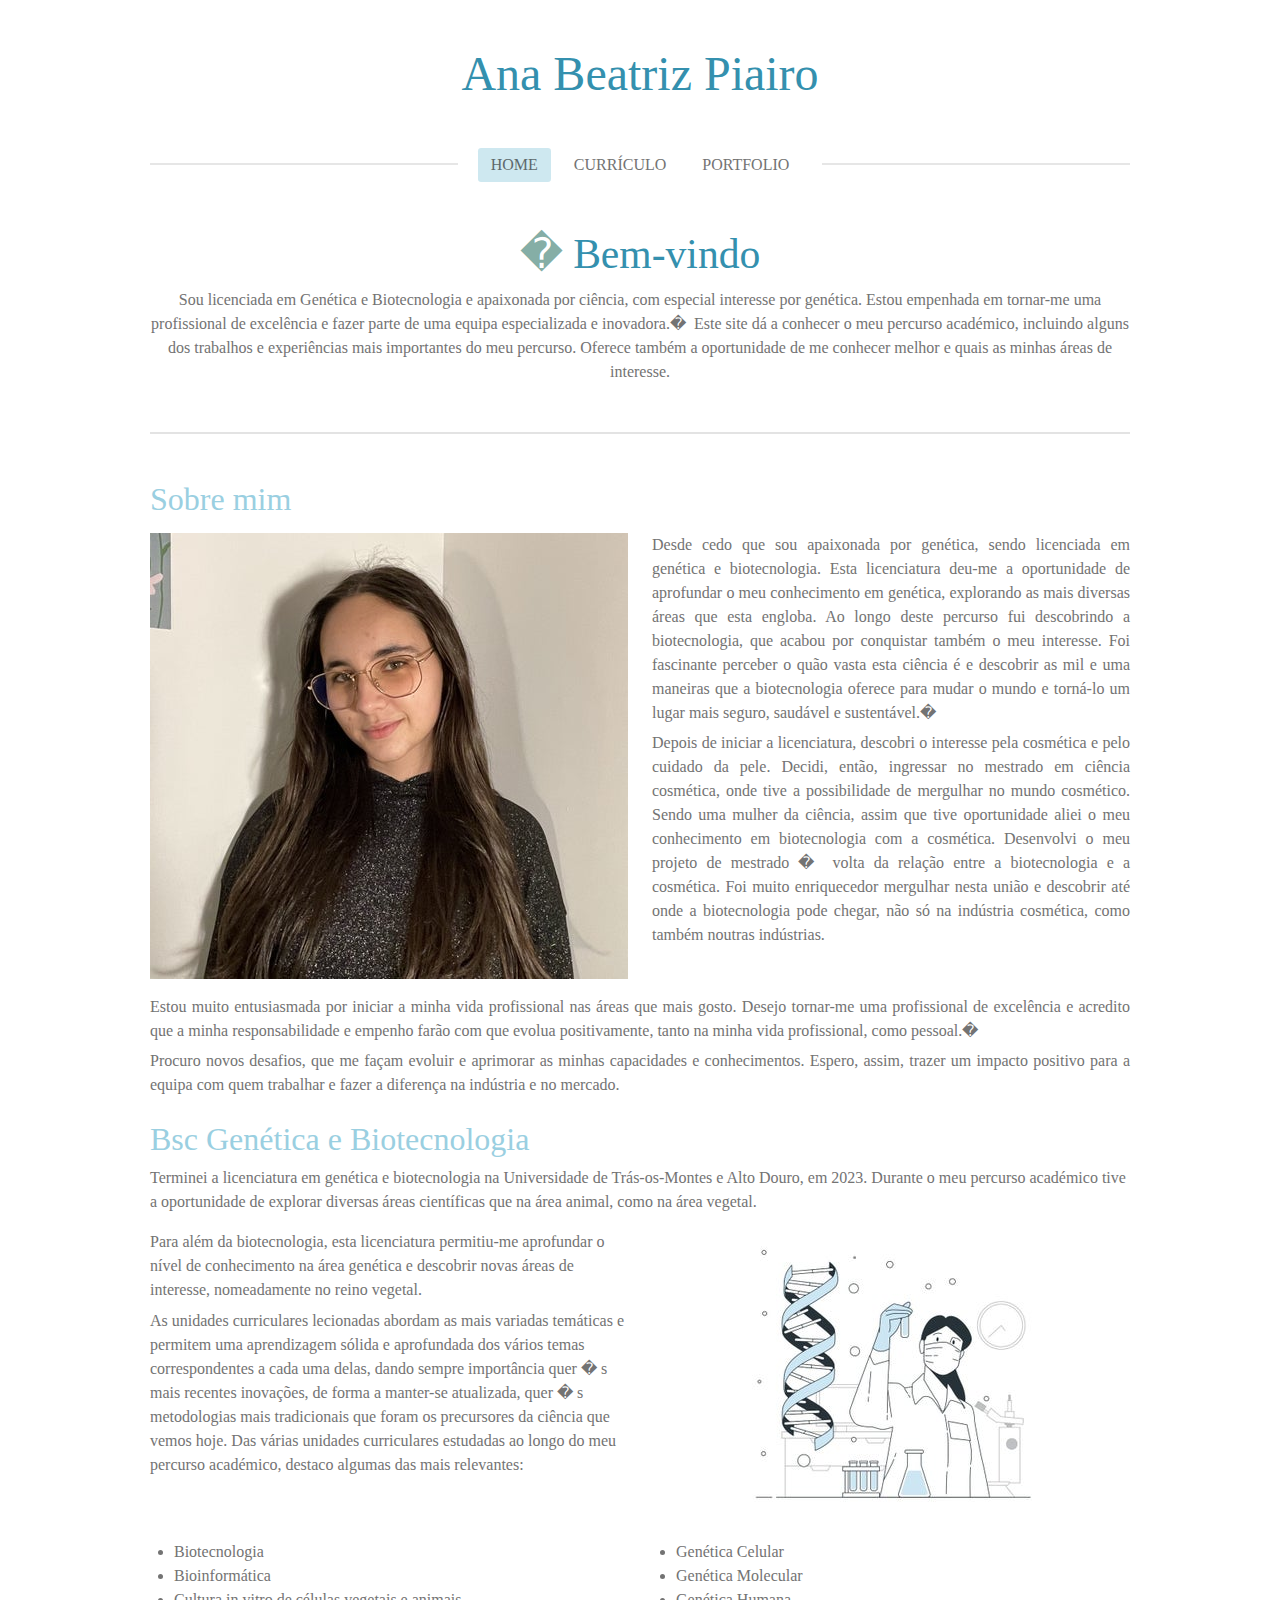
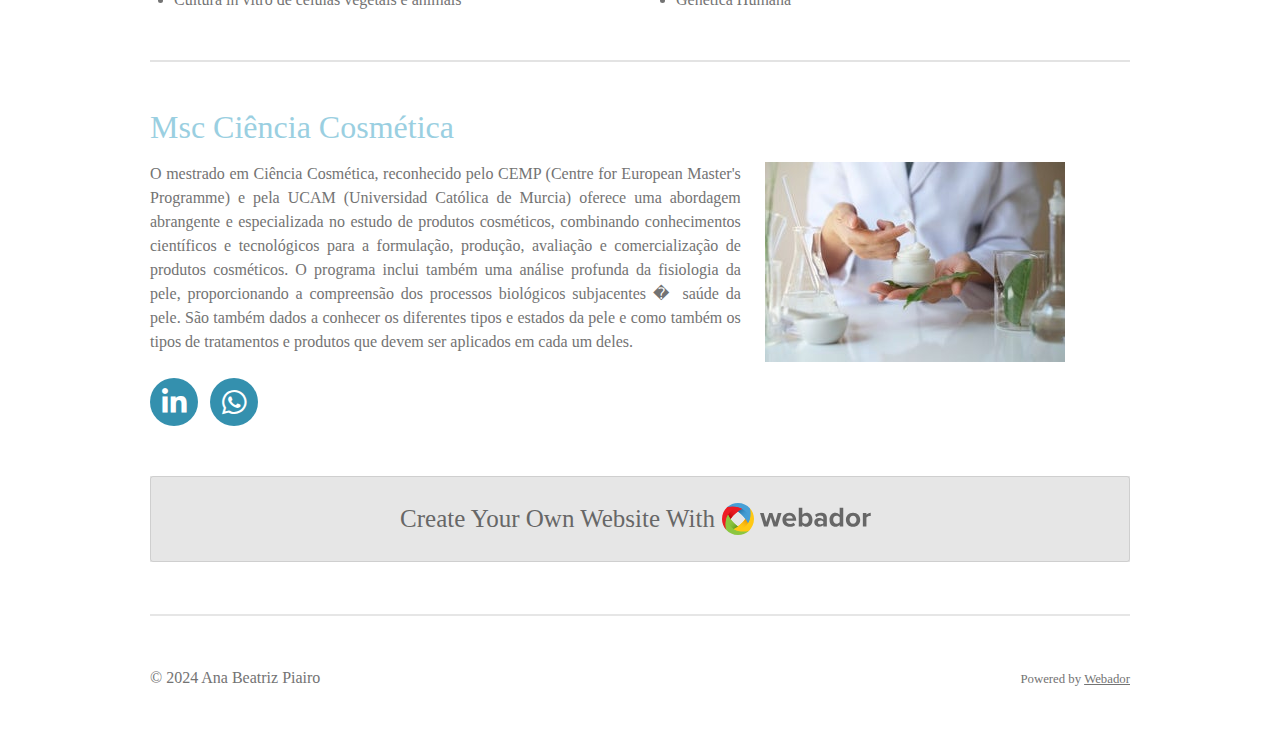
==== index.html @ 09581ddc "add files upload" ====
<!DOCTYPE html><html lang="en-GB"><head>
        
        <meta name="viewport" content="width=device-width, initial-scale=1.0, maximum-scale=5.0">
        <meta http-equiv="X-UA-Compatible" content="IE=edge">
        <link rel="canonical" href="https://free-4993596.webadorsite.com/">
        <meta property="og:title" content="Ana Beatriz Piairo">
        <meta property="og:url" content="https://free-4993596.webadorsite.com/">
        
        <meta name="description" property="og:description" content="">
                <script nonce="">
            window.JOUWWEB = window.JOUWWEB || {}; window.JOUWWEB.application = window.JOUWWEB.application || {}; window.JOUWWEB.application = {"editorLocale":"en-US","editorTimezone":"Europe\/Lisbon","analyticsUniversalTrackingId":"UA-8406245-3","analytics4TrackingId":"G-E6PZPGE4QM","backendDomain":"www.webador.com","backendShortDomain":"webador.com","backendKey":"webador-com","freeWebsiteDomain":"webadorsite.com","noSsl":false,"build":{"reference":"f5077be"},"assetsUrl":"https:\/\/assets.jwwb.nl","loginUrl":"https:\/\/www.webador.com\/login","developer":false,"pricing":{"plans":{"lite":{"amount":"600","currency":"EUR"},"pro":{"amount":"1050","currency":"EUR"},"business":{"amount":"2100","currency":"EUR"}},"yearlyDiscount":{"price":{"amount":"2100","currency":"EUR"},"ratio":0.22}}};window.JOUWWEB.brand = {"type":"webador","name":"Webador","domain":"Webador.com","supportEmail":"support@webador.com"};            window.JOUWWEB = window.JOUWWEB || {}; window.JOUWWEB.websiteRendering = {"locale":"en-GB","timezone":"Europe\/Lisbon","routes":{"api\/upload\/product-field":"\/_api\/upload\/product-field","checkout\/cart":"\/cart","payment":"\/complete-order\/:publicOrderId","payment\/forward":"\/complete-order\/:publicOrderId\/forward","public-order":"\/order\/:publicOrderId","checkout\/authorize":"\/cart\/authorize\/:gateway","wishlist":"\/wishlist"}};                                        window.JOUWWEB.website = {"id":4993596,"locale":"en-GB","enabled":true,"title":"Ana Beatriz Piairo","hasTitle":true,"roleOfLoggedInUser":null,"plan":null,"freeWebsiteDomain":"webadorsite.com","backendKey":"webador-com","migrated":false,"currency":"EUR","defaultLocale":"en-GB","url":"https:\/\/free-4993596.webadorsite.com\/","homepageSegmentId":20866319,"homepageSegmentType":"page","category":"blog","isOffline":false,"locales":[],"allowed":{"ads":true,"credits":false,"slideshow":true,"hostedAlbums":false,"moderators":false,"mailboxQuota":0,"statistics":false,"favicon":false,"password":false,"freeDomains":0,"freeMailAccounts":0,"canUseLanguages":false,"fileUpload":false,"legacyFontSize":false,"webshop":false,"products":-1,"imageText":false,"search":false,"audioUpload":false,"videoUpload":0,"allowDangerousForms":false,"statisticsMonths":0,"allowHtmlCode":false,"mobileBar":false,"sidebar":false,"poll":false,"allowCustomForms":false,"allowBusinessListing":false,"allowCustomAnalytics":false,"allowAccountingLink":false,"digitalProducts":false},"mobileBar":{"enabled":false,"theme":"accent","email":{"active":true},"location":{"active":true},"phone":{"active":true},"whatsapp":{"active":false},"social":{"active":false,"network":"facebook"}},"webshop":{"enabled":false,"currency":"EUR","taxEnabled":false,"taxInclusive":true,"vatDisclaimerVisible":false,"orderNotice":null,"orderConfirmation":null,"freeShipping":false,"freeShippingAmount":"0.00","shippingDisclaimerVisible":false,"pickupAllowed":false,"couponAllowed":false,"detailsPageAvailable":true,"socialMediaVisible":false,"termsPage":null,"termsPageUrl":null,"extraTerms":null,"pricingVisible":true,"orderButtonVisible":true,"shippingAdvanced":false,"shippingAdvancedBackEnd":false,"soldOutVisible":true,"backInStockNotificationEnabled":true,"canAddProducts":true,"nextOrderNumber":1,"allowedServicePoints":[],"sendcloudConfigured":false,"sendcloudFallbackPublicKey":"a3d50033a59b4a598f1d7ce7e72aafdf","taxExemptionAllowed":true,"invoiceComment":null,"emptyCartVisible":true,"minimumOrderPrice":null,"productNumbersEnabled":false,"wishlistEnabled":true,"hideTaxOnCart":false}};                            window.JOUWWEB.cart = {"products":[],"coupon":null,"shippingCountryCode":null,"shippingChoice":null,"breakdown":[]};                            window.JOUWWEB.scripts = [];                        window.parent.JOUWWEB.colorPalette = window.JOUWWEB.colorPalette;
            if (window.JOUWWEB.editor) {
                window.JOUWWEB.editor.elements = [];
            }
        </script>
                        <title>Ana Beatriz Piairo</title>
                <link href="https://assets.jwwb.nl/assets/website-rendering/fonts/icons-website-rendering/font/website-rendering.woff2?bust=75c266641ea17e898ac3" rel="preload" crossorigin="1" as="font">
<link href="https://assets.jwwb.nl" rel="preconnect">
<link href="https://assets.jwwb.nl/assets/website-rendering/styles.7752e531cde621ed0f5b.css?bust=7752e531cde621ed0f5b" rel="preload" as="style">
<link href="css/styles.7752e531cde621ed0f5b.css" media="screen" rel="stylesheet" type="text/css">
<link href="https://gfonts.jwwb.nl" rel="preconnect">
<link href="https://gfonts.jwwb.nl/css?display=fallback&amp;family=Open+Sans%3A400%2C700%2C400italic%2C700italic" media="screen" rel="stylesheet" type="text/css">        <link type="text/css" rel="stylesheet" href="css/style.css">
        <script defer="defer" data-domain="shard21.jouwweb.nl" src="js/script.manual.js" nonce=""></script>                                    <link href="images/favicon.png" rel="shortcut icon">                                                <link href="images/favicon.png" rel="icon">                                        <meta property="og:image" content="images/img_3409-high_2.jpg">
                    <meta property="og:image" content="images/dna-customizable-cartoon-illustrations-_-bro-style-high_1.jpg">
                    <meta property="og:image" content="images/os-melhores-princ-pios-ativos-de-produtos-para-a-pele-em-cada-fase-da-vida-high_1.jpg">
                                    <meta name="twitter:card" content="summary_large_image">
                        <meta property="twitter:image" content="https://primary.jwwb.nl/public/r/v/o/temp-nybbtphzuwnsgkntkjic/img_3409-high.jpg?enable-io=true&amp;enable=upscale&amp;fit=bounds&amp;width=1200">
                                        <link rel="alternate" hreflang="en-GB" href="https://free-4993596.webadorsite.com/">
                                        </head>
    <body id="top" class="jw-is-no-slideshow jw-header-is-text jw-is-segment-page jw-is-frontend jw-is-no-sidebar jw-is-strips jw-is-no-messagebar jw-is-no-touch-device jw-is-no-mobile" data-jouwweb-page="20866319" data-jouwweb-segment-id="20866319" data-jouwweb-segment-type="page" data-template-threshold="1020" data-template-name="clean" itemscope="" itemtype="https://schema.org/WebSite">
        <meta itemprop="url" content="https://free-4993596.webadorsite.com/">
        <div class="jw-background"></div>
        <div class="jw-body">
            <div class="jw-mobile-menu jw-mobile-is-text js-mobile-menu">
            <span class="jw-mobile-menu__button jw-mobile-menu__button--dummy"></span>        <div class="jw-mobile-header jw-mobile-header--text">
        <span class="jw-mobile-header-content">
                                        <div class="jw-mobile-text">
                    <span style="color: #3490ae;">Ana Beatriz Piairo</span>                </div>
                    </span>
    </div>

    
            <button type="button" class="jw-mobile-menu__button jw-mobile-toggle" aria-label="Toggle menu">
            <span class="jw-icon-burger"></span>
        </button>
    </div>
            <div class="topmenu">
    <header>
        <div class="topmenu-inner js-topbar-content-container">
            <div class="jw-header-logo">
        <div class="jw-header jw-header-title-container jw-header-text jw-header-text-toggle" data-stylable="true">
    <h1 id="jw-header-title" class="jw-header-title">
        <span style="color: #3490ae;">Ana Beatriz Piairo</span>    </h1>
</div>
</div>
            <nav class="menu jw-menu-copy">
                <ul id="jw-menu" class="jw-menu jw-menu-horizontal">
            <li class="jw-menu-item jw-menu-is-active">
        <a class="jw-menu-link js-active-menu-item" href="/" data-page-link-id="20866319">
                <span class="">
            Home        </span>
            </a>
                </li>
            <li class="jw-menu-item">
        <a class="jw-menu-link" href="/curriculo" data-page-link-id="20866409">
                <span class="">
            Currículo        </span>
            </a>
                </li>
            <li class="jw-menu-item">
        <a class="jw-menu-link" href="/portfolio" data-page-link-id="20866410">
                <span class="">
            Portfolio        </span>
            </a>
                </li>
    
    </ul>

    <script nonce="" id="jw-mobile-menu-template" type="text/template">
        <ul id="jw-menu" class="jw-menu jw-menu-horizontal">
                            <li
    class="jw-menu-item jw-menu-is-active"
>
        <a
        class="jw-menu-link js-active-menu-item"
        href="/"
                                            data-page-link-id="20866319"
                            >
                <span class="">
            Home        </span>
            </a>
                </li>
                            <li
    class="jw-menu-item"
>
        <a
        class="jw-menu-link"
        href="/curriculo"
                                            data-page-link-id="20866409"
                            >
                <span class="">
            Currículo        </span>
            </a>
                </li>
                            <li
    class="jw-menu-item"
>
        <a
        class="jw-menu-link"
        href="/portfolio"
                                            data-page-link-id="20866410"
                            >
                <span class="">
            Portfolio        </span>
            </a>
                </li>
            
                    </ul>
    </script>
            </nav>
        </div>
    </header>
</div>
<script nonce="">
    var backgroundElement = document.querySelector('.jw-background');

    JOUWWEB.templateConfig = {
        header: {
            selector: '.topmenu',
            mobileSelector: '.jw-mobile-menu',
            updatePusher: function (height, state) {

                if (state === 'desktop') {
                    // Expose the header height as a custom property so
                    // we can use this to set the background height in CSS.
                    if (backgroundElement && height) {
                        backgroundElement.setAttribute('style', '--header-height: ' + height + 'px;');
                    }
                } else if (state === 'mobile') {
                    $('.jw-menu-clone .jw-menu').css('margin-top', height);
                }
            },
        },
    };
</script>
<div class="main-content">
    
<main class="block-content">
    <div data-section-name="content" class="jw-section jw-section-content jw-responsive">
        <div class="jw-strip-root jw-node-is-first-child jw-node-is-last-child"><div class="jw-strip jw-strip--color-default jw-strip--default jw-strip--padding-both jw-strip--primary jw-node-is-first-child jw-node-is-last-child"><div id="jw-element-315415188" data-jw-element-id="315415188" class="jw-tree-node jw-element jw-simple-root jw-tree-container jw-strip__content jw-responsive jw-node-is-first-child jw-node-is-last-child">
    

                    

<div id="jw-element-315417456" data-jw-element-id="315417456" class="jw-tree-node jw-element jw-image-text jw-node-is-first-child">
    <div class="jw-element-imagetext-text">
            <h1 style="text-align: center;" class="jw-heading-130"><span style="color: #85aea6;">�&nbsp;<span style="color: #3490ae;">Bem-vindo</span></span></h1>
<p style="text-align: center;"><span>Sou licenciada em Genética e Biotecnologia e apaixonada por ciência, com especial interesse por genética. Estou empenhada em tornar-me uma profissional de excelência e fazer parte de uma equipa especializada e inovadora.�&nbsp; Este site dá a conhecer o meu percurso académico, incluindo alguns dos trabalhos e experiências mais importantes do meu percurso. Oferece também a oportunidade de me conhecer melhor e quais as minhas áreas de interesse.</span></p>    </div>
</div><div id="jw-element-317022113" data-jw-element-id="317022113" class="jw-tree-node jw-element jw-separator">
    <div class="jw-element-separator-padding">
    <hr class="jw-element-separator jw-element-separator--thin jw-element-separator--solid" style="--jw-element-separator__margin: 2em">
</div>
</div><div id="jw-element-317022017" data-jw-element-id="317022017" class="jw-tree-node jw-element jw-image-text">
    <div class="jw-element-imagetext-text">
            <h2 style="text-align: left;" class="jw-heading-100"><span style="color: #9acfe1;">Sobre mim</span></h2>    </div>
</div><div id="jw-element-317026605" data-jw-element-id="317026605" class="jw-tree-node jw-element jw-columns jw-tree-container jw-tree-horizontal">
    <div id="jw-element-317026607" data-jw-element-id="317026607" style="width: 50%" class="jw-tree-node jw-element jw-column jw-tree-container jw-node-is-first-child jw-responsive lt480 lt540 lt600 lt640 lt800">
    <div id="jw-element-317026608" data-jw-element-id="317026608" class="jw-tree-node jw-element jw-image jw-node-is-first-child jw-node-is-last-child">
    <div class="jw-intent jw-element-image jw-element-child jw-element-content jw-element-activeless jw-element-no-margin  jw-element-image-is-left" style="width: 100%;" data-high-res-path="https://primary.jwwb.nl/public/r/v/o/temp-nybbtphzuwnsgkntkjic/img_3409-high.jpg">
                        <picture class="jw-element-image__image-wrapper jw-image-is-square jw-intrinsic" style="padding-top: 93.305439330544%;">
                            <img class="jw-element-image__image jw-intrinsic__item" width="478" height="446" alt="" src="images/img_3409-high.jpg" srcset="images/img_3409-high.jpg 478w, images/img_3409-high_1.jpg 800w" sizes="(max-width: 640px) 100vw, (max-width: 980px) 49vw, 478px" loading="lazy">
                    </picture>
        </div>
</div></div><div id="jw-element-317026606" data-jw-element-id="317026606" style="width: 50%" class="jw-tree-node jw-element jw-column jw-tree-container jw-node-is-last-child jw-responsive lt480 lt540 lt600 lt640 lt800">
    <div id="jw-element-317022247" data-jw-element-id="317022247" class="jw-tree-node jw-element jw-image-text jw-node-is-first-child jw-node-is-last-child">
    <div class="jw-element-imagetext-text">
            <p style="text-align: justify;">Desde cedo que sou apaixonada por genética, sendo licenciada em genética e biotecnologia. Esta licenciatura deu-me a oportunidade de aprofundar o meu conhecimento em genética, explorando as mais diversas áreas que esta engloba. Ao longo deste percurso fui descobrindo a biotecnologia, que acabou por conquistar também o meu interesse. Foi fascinante perceber o quão vasta esta ciência é e descobrir as mil e uma maneiras que a biotecnologia oferece para mudar o mundo e torná-lo um lugar mais seguro, saudável e sustentável.�&nbsp;</p>
<p style="text-align: justify;">Depois de iniciar a licenciatura, descobri o interesse pela cosmética e pelo cuidado da pele. Decidi, então, ingressar no mestrado em ciência cosmética, onde tive a possibilidade de mergulhar no mundo cosmético. Sendo uma mulher da ciência, assim que tive oportunidade aliei o meu conhecimento em biotecnologia com a cosmética. Desenvolvi o meu projeto de mestrado �&nbsp; volta da relação entre a biotecnologia e a cosmética. Foi muito enriquecedor mergulhar nesta união e descobrir até onde a biotecnologia pode chegar, não só na indústria cosmética, como também noutras indústrias.</p>    </div>
</div></div></div><div id="jw-element-317028459" data-jw-element-id="317028459" class="jw-tree-node jw-element jw-image-text">
    <div class="jw-element-imagetext-text">
            <p style="text-align: justify;">Estou muito entusiasmada por iniciar a minha vida profissional nas áreas que mais gosto. Desejo tornar-me uma profissional de excelência e acredito que a minha responsabilidade e empenho farão com que evolua positivamente, tanto na minha vida profissional, como pessoal.�&nbsp;</p>
<p style="text-align: justify;">Procuro novos desafios, que me façam evoluir e aprimorar as minhas capacidades e conhecimentos. Espero, assim, trazer um impacto positivo para a equipa com quem trabalhar e fazer a diferença na indústria e no mercado.</p>    </div>
</div><div id="jw-element-315437437" data-jw-element-id="315437437" class="jw-tree-node jw-element jw-image-text">
    <div class="jw-element-imagetext-text">
            <h2 class="jw-heading-100" style="text-align: left;"><span style="color: #9acfe1;">Bsc Genética e Biotecnologia</span></h2>    </div>
</div><div id="jw-element-315437665" data-jw-element-id="315437665" class="jw-tree-node jw-element jw-image-text">
    <div class="jw-element-imagetext-text">
            <p>Terminei a licenciatura em genética e biotecnologia na Universidade de Trás-os-Montes e Alto Douro, em 2023. Durante o meu percurso académico tive a oportunidade de explorar diversas áreas científicas que na área animal, como na área vegetal.</p>    </div>
</div><div id="jw-element-316406424" data-jw-element-id="316406424" class="jw-tree-node jw-element jw-columns jw-tree-container jw-tree-horizontal">
    <div id="jw-element-316406425" data-jw-element-id="316406425" style="width: 50%" class="jw-tree-node jw-element jw-column jw-tree-container jw-node-is-first-child jw-responsive lt480 lt540 lt600 lt640 lt800">
    <div id="jw-element-315439179" data-jw-element-id="315439179" class="jw-tree-node jw-element jw-image-text jw-node-is-first-child jw-node-is-last-child">
    <div class="jw-element-imagetext-text">
            <p>Para além da biotecnologia, esta licenciatura permitiu-me aprofundar o nível de conhecimento na área genética e descobrir novas áreas de interesse, nomeadamente no reino vegetal.</p>
<p>As unidades curriculares lecionadas abordam as mais variadas temáticas e permitem uma aprendizagem sólida e aprofundada dos vários temas correspondentes a cada uma delas, dando sempre importância quer �&nbsp;s mais recentes inovações, de forma a manter-se atualizada, quer �&nbsp;s metodologias mais tradicionais que foram os precursores da ciência que vemos hoje. Das várias unidades curriculares estudadas ao longo do meu percurso académico, destaco algumas das mais relevantes:</p>    </div>
</div></div><div id="jw-element-316406427" data-jw-element-id="316406427" style="width: 50%" class="jw-tree-node jw-element jw-column jw-tree-container jw-node-is-last-child jw-responsive lt480 lt540 lt600 lt640 lt800">
    <div id="jw-element-316153714" data-jw-element-id="316153714" class="jw-tree-node jw-element jw-image jw-node-is-first-child jw-node-is-last-child">
    <div class="jw-intent jw-element-image jw-element-child jw-element-content jw-element-activeless jw-element-no-margin  jw-element-image-is-center jw-element-image--full-width-to-420" style="width: 294px;" data-high-res-path="https://primary.jwwb.nl/public/r/v/o/temp-nybbtphzuwnsgkntkjic/dna-customizable-cartoon-illustrations-_-bro-style-high.jpg">
                        <picture class="jw-element-image__image-wrapper jw-image-is-square jw-intrinsic" style="padding-top: 100%;">
                            <img class="jw-element-image__image jw-intrinsic__item" width="294" height="294" alt="" src="images/dna-customizable-cartoon-illustrations-_-bro-style-high.jpg" srcset="images/dna-customizable-cartoon-illustrations-_-bro-style-high.jpg 294w, images/dna-customizable-cartoon-illustrations-_-bro-style-standard.jpg 736w" sizes="(max-width: 420px) 100vw, (max-width: 640px) 294px, (max-width: 980px) 49vw, 294px" loading="lazy">
                    </picture>
        </div>
</div></div></div><div id="jw-element-315439332" data-jw-element-id="315439332" class="jw-tree-node jw-element jw-columns jw-tree-container jw-tree-horizontal">
    <div id="jw-element-315439335" data-jw-element-id="315439335" style="width: 50%" class="jw-tree-node jw-element jw-column jw-tree-container jw-node-is-first-child jw-responsive lt480 lt540 lt600 lt640 lt800">
    <div id="jw-element-315439402" data-jw-element-id="315439402" class="jw-tree-node jw-element jw-image-text jw-node-is-first-child jw-node-is-last-child">
    <div class="jw-element-imagetext-text">
            <ul>
<li>Biotecnologia</li>
<li>Bioinformática</li>
<li>Cultura in vitro de células vegetais e animais</li>
</ul>    </div>
</div></div><div id="jw-element-315439344" data-jw-element-id="315439344" style="width: 50%" class="jw-tree-node jw-element jw-column jw-tree-container jw-node-is-last-child jw-responsive lt480 lt540 lt600 lt640 lt800">
    <div id="jw-element-315439409" data-jw-element-id="315439409" class="jw-tree-node jw-element jw-image-text jw-node-is-first-child jw-node-is-last-child">
    <div class="jw-element-imagetext-text">
            <ul>
<li>Genética Celular</li>
<li>Genética Molecular</li>
<li>Genética Humana</li>
</ul>    </div>
</div></div></div><div id="jw-element-315417459" data-jw-element-id="315417459" class="jw-tree-node jw-element jw-separator">
    <div class="jw-element-separator-padding">
    <hr class="jw-element-separator jw-element-separator--thin jw-element-separator--solid" style="--jw-element-separator__margin: 2em">
</div>
</div><div id="jw-element-315439581" data-jw-element-id="315439581" class="jw-tree-node jw-element jw-image-text">
    <div class="jw-element-imagetext-text">
            <h2 class="jw-heading-100"><span style="color: #9acfe1;">Msc Ciência Cosmética</span></h2>    </div>
</div><div id="jw-element-316148419" data-jw-element-id="316148419" class="jw-tree-node jw-element jw-columns jw-tree-container jw-tree-horizontal">
    <div id="jw-element-316148420" data-jw-element-id="316148420" style="width: 61.23775244951%" class="jw-tree-node jw-element jw-column jw-tree-container jw-node-is-first-child jw-responsive lt600 lt640 lt800">
    <div id="jw-element-315440414" data-jw-element-id="315440414" class="jw-tree-node jw-element jw-image-text jw-node-is-first-child jw-node-is-last-child">
    <div class="jw-element-imagetext-text">
            <p style="text-align: justify;">O mestrado em Ciência Cosmética, reconhecido pelo CEMP (Centre for European Master's Programme) e pela UCAM (Universidad Católica de Murcia) oferece uma abordagem abrangente e especializada no estudo de produtos cosméticos, combinando conhecimentos científicos e tecnológicos para a formulação, produção, avaliação e comercialização de produtos cosméticos. O programa inclui também uma análise profunda da fisiologia da pele, proporcionando a compreensão dos processos biológicos subjacentes �&nbsp; saúde da pele. São também dados a conhecer os diferentes tipos e estados da pele e como também os tipos de tratamentos e produtos que devem ser aplicados em cada um deles.</p>    </div>
</div></div><div id="jw-element-316148422" data-jw-element-id="316148422" style="width: 38.76224755049%" class="jw-tree-node jw-element jw-column jw-tree-container jw-node-is-last-child jw-responsive lt400 lt480 lt540 lt600 lt640 lt800">
    <div id="jw-element-316146466" data-jw-element-id="316146466" class="jw-tree-node jw-element jw-image jw-node-is-first-child jw-node-is-last-child">
    <div class="jw-intent jw-element-image jw-element-child jw-element-content jw-element-activeless jw-element-no-margin  jw-element-image-is-left jw-element-image--full-width-to-420" style="width: 300px;" data-high-res-path="https://primary.jwwb.nl/public/r/v/o/temp-nybbtphzuwnsgkntkjic/os-melhores-princ-pios-ativos-de-produtos-para-a-pele-em-cada-fase-da-vida-high.jpg">
                        <picture class="jw-element-image__image-wrapper jw-image-is-square jw-intrinsic" style="padding-top: 66.666666666667%;">
                            <img class="jw-element-image__image jw-intrinsic__item" width="300" height="200" alt="" src="images/os-melhores-princ-pios-ativos-de-produtos-para-a-pele-em-cada-fase-da-vida-high.jpg" srcset="images/os-melhores-princ-pios-ativos-de-produtos-para-a-pele-em-cada-fase-da-vida-high.jpg 300w, images/os-melhores-princ-pios-ativos-de-produtos-para-a-pele-em-cada-fase-da-vida-standard.jpg 735w" sizes="(max-width: 420px) 100vw, (max-width: 640px) 300px, (max-width: 980px) 38vw, 300px" loading="lazy">
                    </picture>
        </div>
</div></div></div><div id="jw-element-315417468" data-jw-element-id="315417468" class="jw-tree-node jw-element jw-social-follow jw-node-is-last-child">
    <div class="jw-element-social-follow jw-element-social-follow--size-l jw-element-social-follow--style-solid jw-element-social-follow--roundness-round jw-element-social-follow--color-default" style="text-align: left">
    <span class="jw-element-content">
    <a href="https://linkedin.com/in/ana-beatriz-piairo" target="_blank" rel="noopener" style="" class="jw-element-social-follow-profile jw-element-social-follow-profile--medium-linkedin">
            <i class="website-rendering-icon-linkedin"></i>
        </a><a href="https://api.whatsapp.com/send?phone=351967940600" target="_blank" rel="noopener" style="" class="jw-element-social-follow-profile jw-element-social-follow-profile--medium-whatsapp">
            <i class="website-rendering-icon-whatsapp"></i>
        </a>    </span>
    </div>
</div></div></div></div>        <div class="jw-strip jw-strip--color-default jw-strip--default jw-strip--padding-end"><div class="jw-strip__content jw-responsive">    <div class="jw-element-ads js-ads jw-element-ads-WebsiteRenderingSignup jw-element-ads--tint jw-element-ads--logo">
        <div class="jw-comment">
            <h3>
                Create Your Own Website With <a href="https://www.webador.com/?utm_source=sites&amp;utm_medium=banner&amp;utm_content=logo%2Btint&amp;utm_campaign=house%20banner%20webador" rel="nofollow"><span class="sr-only">Webador</span><svg xmlns="http://www.w3.org/2000/svg" width="150" height="32" fill="none"><path fill="#FFC814" fill-rule="evenodd" d="M26.7031 27.8932C25.0458 28.3613 23.2972 28.6118 21.4901 28.6118C17.8893 28.6118 14.5207 27.6173 11.644 25.8879C19.9275 22.0923 26.0947 14.475 27.8892 5.2926C30.4445 8.12812 31.9999 11.8824 31.9999 16C31.9999 20.7211 29.9552 24.9646 26.7031 27.8932Z" clip-rule="evenodd"></path><path fill="#479FD6" fill-rule="evenodd" d="M27.8931 5.29691C28.3612 6.95416 28.6117 8.70271 28.6117 10.5098C28.6117 14.1107 27.6172 17.4793 25.8878 20.3559C22.0922 12.0725 14.4749 5.90522 5.29248 4.11071C8.12803 1.5554 11.8823 1.79984e-07 15.9999 0C20.721 -2.06369e-07 24.9645 2.04472 27.8931 5.29691Z" clip-rule="evenodd"></path><path fill="#ED1C24" fill-rule="evenodd" d="M5.29688 4.10677C6.95413 3.63866 8.70271 3.38818 10.5098 3.38818C14.1107 3.38818 17.4793 4.38269 20.3559 6.11204C12.0725 9.90768 5.90519 17.525 4.11071 26.7074C1.5554 23.8719 1.79987e-07 20.1175 0 15.9999C-2.06362e-07 11.2789 2.04472 7.0354 5.29688 4.10677Z" clip-rule="evenodd"></path><path fill="#8CC63F" fill-rule="evenodd" d="M4.10677 26.7032C3.63866 25.0459 3.38818 23.2973 3.38818 21.4903C3.38818 17.8894 4.38269 14.5208 6.11204 11.6442C9.90768 19.9276 17.525 26.0949 26.7074 27.8893C23.8719 30.4447 20.1175 32.0001 15.9999 32.0001C11.2789 32.0001 7.0354 29.9553 4.10677 26.7032Z" clip-rule="evenodd"></path><path fill="#FFC814" fill-rule="evenodd" d="M20.0628 20.0128C17.6466 22.4424 14.7988 24.4423 11.644 25.8878C14.5207 27.6172 17.8893 28.6117 21.4901 28.6117C23.2972 28.6117 25.0458 28.3612 26.7031 27.8931C27.2335 27.4154 27.7318 26.9028 28.1944 26.3588L20.0628 20.0128Z" clip-rule="evenodd"></path><path fill="url(#a)" fill-rule="evenodd" d="M14.9572 3.90759C16.8864 4.36673 18.7024 5.11798 20.3559 6.11198C15.5955 8.29329 11.534 11.7367 8.59972 16.0141C7.649 14.6395 6.81499 13.1781 6.11206 11.644C8.16762 8.22474 11.2614 5.50057 14.9572 3.90759Z" clip-rule="evenodd"></path><path fill="url(#b)" fill-rule="evenodd" d="M28.0923 14.9572C27.6332 16.8864 26.8819 18.7024 25.8879 20.3559C23.7066 15.5955 20.2632 11.534 15.9858 8.59972C17.3604 7.64897 18.8218 6.81499 20.3559 6.11206C23.7752 8.16762 26.4993 11.2614 28.0923 14.9572Z" clip-rule="evenodd"></path><path fill="url(#c)" fill-rule="evenodd" d="M17.0427 28.0922C15.1135 27.633 13.2975 26.8818 11.644 25.8878C16.4044 23.7065 20.4659 20.263 23.4002 15.9857C24.3509 17.3603 25.1849 18.8217 25.8878 20.3558C23.8323 23.775 20.7385 26.4992 17.0427 28.0922Z" clip-rule="evenodd"></path><path fill="url(#d)" fill-rule="evenodd" d="M3.90771 17.0428C4.36685 15.1136 5.1181 13.2976 6.11211 11.6442C8.29338 16.4045 11.7369 20.466 16.0142 23.4003C14.6396 24.351 13.1782 25.185 11.6441 25.888C8.22486 23.8324 5.50069 20.7386 3.90771 17.0428Z" clip-rule="evenodd"></path><path fill="currentColor" d="M55.416 23.5L59.532 9.976H55.836L53.316 19.076L50.348 9.976H47.184L44.216 19.076L41.696 9.976H38L42.116 23.5H45.924L48.78 14.288L51.636 23.5H55.416ZM67.6395 23.836C69.7395 23.836 71.8675 23.192 73.2115 21.96L71.6435 19.664C70.7755 20.504 69.1795 21.008 68.0315 21.008C65.7355 21.008 64.3635 19.58 64.1395 17.872H74.1915V17.088C74.1915 12.664 71.4475 9.64 67.4155 9.64C63.2995 9.64 60.4155 12.804 60.4155 16.724C60.4155 21.064 63.5235 23.836 67.6395 23.836ZM70.7475 15.464H64.0835C64.2515 14.12 65.2035 12.468 67.4155 12.468C69.7675 12.468 70.6635 14.176 70.7475 15.464ZM80.3161 19.16V14.372C80.9041 13.476 82.2201 12.804 83.3681 12.804C85.4401 12.804 86.8121 14.4 86.8121 16.752C86.8121 19.104 85.4401 20.672 83.3681 20.672C82.2201 20.672 80.9041 20.028 80.3161 19.16ZM80.3161 23.5V21.764C81.3801 23.108 82.8641 23.836 84.4881 23.836C87.9041 23.836 90.4801 21.26 90.4801 16.752C90.4801 12.328 87.9321 9.64 84.4881 9.64C82.8921 9.64 81.3801 10.34 80.3161 11.712V4.824H76.7601V23.5H80.3161ZM104.842 23.5V14.764C104.842 10.872 102.014 9.64 98.9343 9.64C96.8063 9.64 94.6783 10.312 93.0263 11.768L94.3703 14.148C95.5183 13.084 96.8623 12.552 98.3183 12.552C100.11 12.552 101.286 13.448 101.286 14.82V16.64C100.39 15.576 98.7943 14.988 97.0023 14.988C94.8463 14.988 92.2983 16.192 92.2983 19.356C92.2983 22.38 94.8463 23.836 97.0023 23.836C98.7663 23.836 100.362 23.192 101.286 22.1V23.5H104.842ZM98.4303 21.428C97.0303 21.428 95.8823 20.7 95.8823 19.44C95.8823 18.124 97.0303 17.396 98.4303 17.396C99.5783 17.396 100.698 17.788 101.286 18.572V20.252C100.698 21.036 99.5783 21.428 98.4303 21.428ZM121.249 23.5V4.824H117.665V11.712C116.601 10.34 115.089 9.64 113.493 9.64C110.049 9.64 107.501 12.328 107.501 16.752C107.501 21.26 110.077 23.836 113.493 23.836C115.117 23.836 116.601 23.108 117.665 21.764V23.5H121.249ZM114.585 20.672C112.569 20.672 111.169 19.076 111.169 16.752C111.169 14.4 112.569 12.804 114.585 12.804C115.789 12.804 117.077 13.448 117.665 14.344V19.132C117.077 20.028 115.789 20.672 114.585 20.672ZM131.048 23.836C135.528 23.836 138.216 20.588 138.216 16.724C138.216 12.888 135.528 9.64 131.048 9.64C126.596 9.64 123.908 12.888 123.908 16.724C123.908 20.588 126.596 23.836 131.048 23.836ZM131.048 20.672C128.836 20.672 127.604 18.852 127.604 16.724C127.604 14.624 128.836 12.804 131.048 12.804C133.26 12.804 134.52 14.624 134.52 16.724C134.52 18.852 133.26 20.672 131.048 20.672ZM144.41 23.5V14.568C144.998 13.7 146.566 13.028 147.742 13.028C148.134 13.028 148.47 13.056 148.722 13.112V9.64C147.042 9.64 145.362 10.62 144.41 11.824V9.976H140.854V23.5H144.41Z"></path><defs><linearGradient id="a" x1="16.456" x2="7.867" y1="5.979" y2="15.009" gradientUnits="userSpaceOnUse"><stop stop-color="#ED1C24"></stop><stop offset=".348" stop-color="#EA1B23"></stop><stop offset=".557" stop-color="#E2171E"></stop><stop offset=".73" stop-color="#D41116"></stop><stop offset=".882" stop-color="#C0090C"></stop><stop offset="1" stop-color="#A00"></stop></linearGradient><linearGradient id="b" x1="25.998" x2="17.408" y1="16.647" y2="7.837" gradientUnits="userSpaceOnUse"><stop stop-color="#479FD6"></stop><stop offset=".393" stop-color="#459DD3"></stop><stop offset=".629" stop-color="#3E95CB"></stop><stop offset=".823" stop-color="#3388BD"></stop><stop offset=".995" stop-color="#2476A9"></stop><stop offset="1" stop-color="#2375A8"></stop></linearGradient><linearGradient id="c" x1="16.372" x2="23.861" y1="25.853" y2="16.162" gradientUnits="userSpaceOnUse"><stop stop-color="#FFC814"></stop><stop offset=".348" stop-color="#FEC513"></stop><stop offset=".557" stop-color="#FABD11"></stop><stop offset=".73" stop-color="#F4AF0C"></stop><stop offset=".882" stop-color="#EC9B06"></stop><stop offset="1" stop-color="#E38500"></stop></linearGradient><linearGradient id="d" x1="6.094" x2="15.234" y1="15.915" y2="24.064" gradientUnits="userSpaceOnUse"><stop stop-color="#8CC63F"></stop><stop offset=".38" stop-color="#8AC33D"></stop><stop offset=".609" stop-color="#82BB37"></stop><stop offset=".797" stop-color="#75AD2C"></stop><stop offset=".963" stop-color="#63991D"></stop><stop offset="1" stop-color="#5E9319"></stop></linearGradient></defs></svg>
</a>            </h3>
        </div>
            </div>
</div></div>    </div>
</main>
    </div>
<footer class="block-footer">
    <div data-section-name="footer" class="jw-section jw-section-footer jw-responsive">
                <div class="jw-strip jw-strip--color-default jw-strip--default jw-strip--padding-both jw-strip--primary"><div class="jw-strip__content jw-responsive">            <div id="jw-element-315415187" data-jw-element-id="315415187" class="jw-tree-node jw-element jw-simple-root jw-tree-container jw-tree-container--empty">
    </div>                            <div class="jw-credits clear">
                    <div class="jw-credits-owner">
                        <div id="jw-footer-text">
                            <div class="jw-footer-text-content">
                                © 2024 Ana Beatriz Piairo                            </div>
                        </div>
                    </div>
                    <div class="jw-credits-right">
                                                <div id="jw-credits-tool">
    <small>
        Powered by <a href="https://www.webador.com" rel="">Webador</a>    </small>
</div>
                    </div>
                </div>
                    </div></div>    </div>
</footer>
            <div class="jw-bottom-bar__container"></div>
            <div class="jw-bottom-bar__spacer"></div>
            <div id="jw-variable-loaded" style="display: none;"></div>
            <div id="jw-variable-values" style="display: none;">
                                    <span data-jw-variable-key="background-color" class="jw-variable-value-background-color"></span>
                                    <span data-jw-variable-key="background" class="jw-variable-value-background"></span>
                                    <span data-jw-variable-key="font-family" class="jw-variable-value-font-family"></span>
                                    <span data-jw-variable-key="paragraph-color" class="jw-variable-value-paragraph-color"></span>
                                    <span data-jw-variable-key="paragraph-link-color" class="jw-variable-value-paragraph-link-color"></span>
                                    <span data-jw-variable-key="paragraph-font-size" class="jw-variable-value-paragraph-font-size"></span>
                                    <span data-jw-variable-key="heading-color" class="jw-variable-value-heading-color"></span>
                                    <span data-jw-variable-key="heading-link-color" class="jw-variable-value-heading-link-color"></span>
                                    <span data-jw-variable-key="heading-font-size" class="jw-variable-value-heading-font-size"></span>
                                    <span data-jw-variable-key="heading-font-family" class="jw-variable-value-heading-font-family"></span>
                                    <span data-jw-variable-key="menu-text-color" class="jw-variable-value-menu-text-color"></span>
                                    <span data-jw-variable-key="menu-text-link-color" class="jw-variable-value-menu-text-link-color"></span>
                                    <span data-jw-variable-key="menu-text-font-size" class="jw-variable-value-menu-text-font-size"></span>
                                    <span data-jw-variable-key="menu-font-family" class="jw-variable-value-menu-font-family"></span>
                                    <span data-jw-variable-key="menu-capitalize" class="jw-variable-value-menu-capitalize"></span>
                                    <span data-jw-variable-key="website-size" class="jw-variable-value-website-size"></span>
                                    <span data-jw-variable-key="content-color" class="jw-variable-value-content-color"></span>
                                    <span data-jw-variable-key="accent-color" class="jw-variable-value-accent-color"></span>
                                    <span data-jw-variable-key="footer-text-color" class="jw-variable-value-footer-text-color"></span>
                                    <span data-jw-variable-key="footer-text-link-color" class="jw-variable-value-footer-text-link-color"></span>
                                    <span data-jw-variable-key="footer-text-font-size" class="jw-variable-value-footer-text-font-size"></span>
                            </div>
        </div>
                            <script nonce="" type="application/ld+json">[{"@context":"https:\/\/schema.org","@type":"Organization","url":"https:\/\/free-4993596.webadorsite.com\/","name":"Ana Beatriz Piairo"}]</script>
                <script>
    //<!--
    window.plausible = window.plausible || function() { (window.plausible.q = window.plausible.q || []).push(arguments) };plausible('pageview', { props: {website: 4993596 }});
    //-->
</script>
<script src="js/en-GB.js"></script>
<script src="js/runtime.5a106924af34aae55515.js"></script>
<script src="js/866.344f0fcaf064f420603f.js"></script>
<script src="js/main.3bb418d7da31e7550d13.js"></script>
<script async="async" src="https://www.webador.com/v2/unsafe-token/4993596"></script>        <script nonce="">window.JOUWWEB = window.JOUWWEB || {}; window.JOUWWEB.experiment = {"enrollments":{},"defaults":{"constrained-subdomain":"on","suggest-dashless-domain":"on","ai-prefilled-pages":"on","hero-editor-screenshot":"on","page-suggestions-wizard":"on","webshop-cart-default":"on"}};</script>    

</body></html>
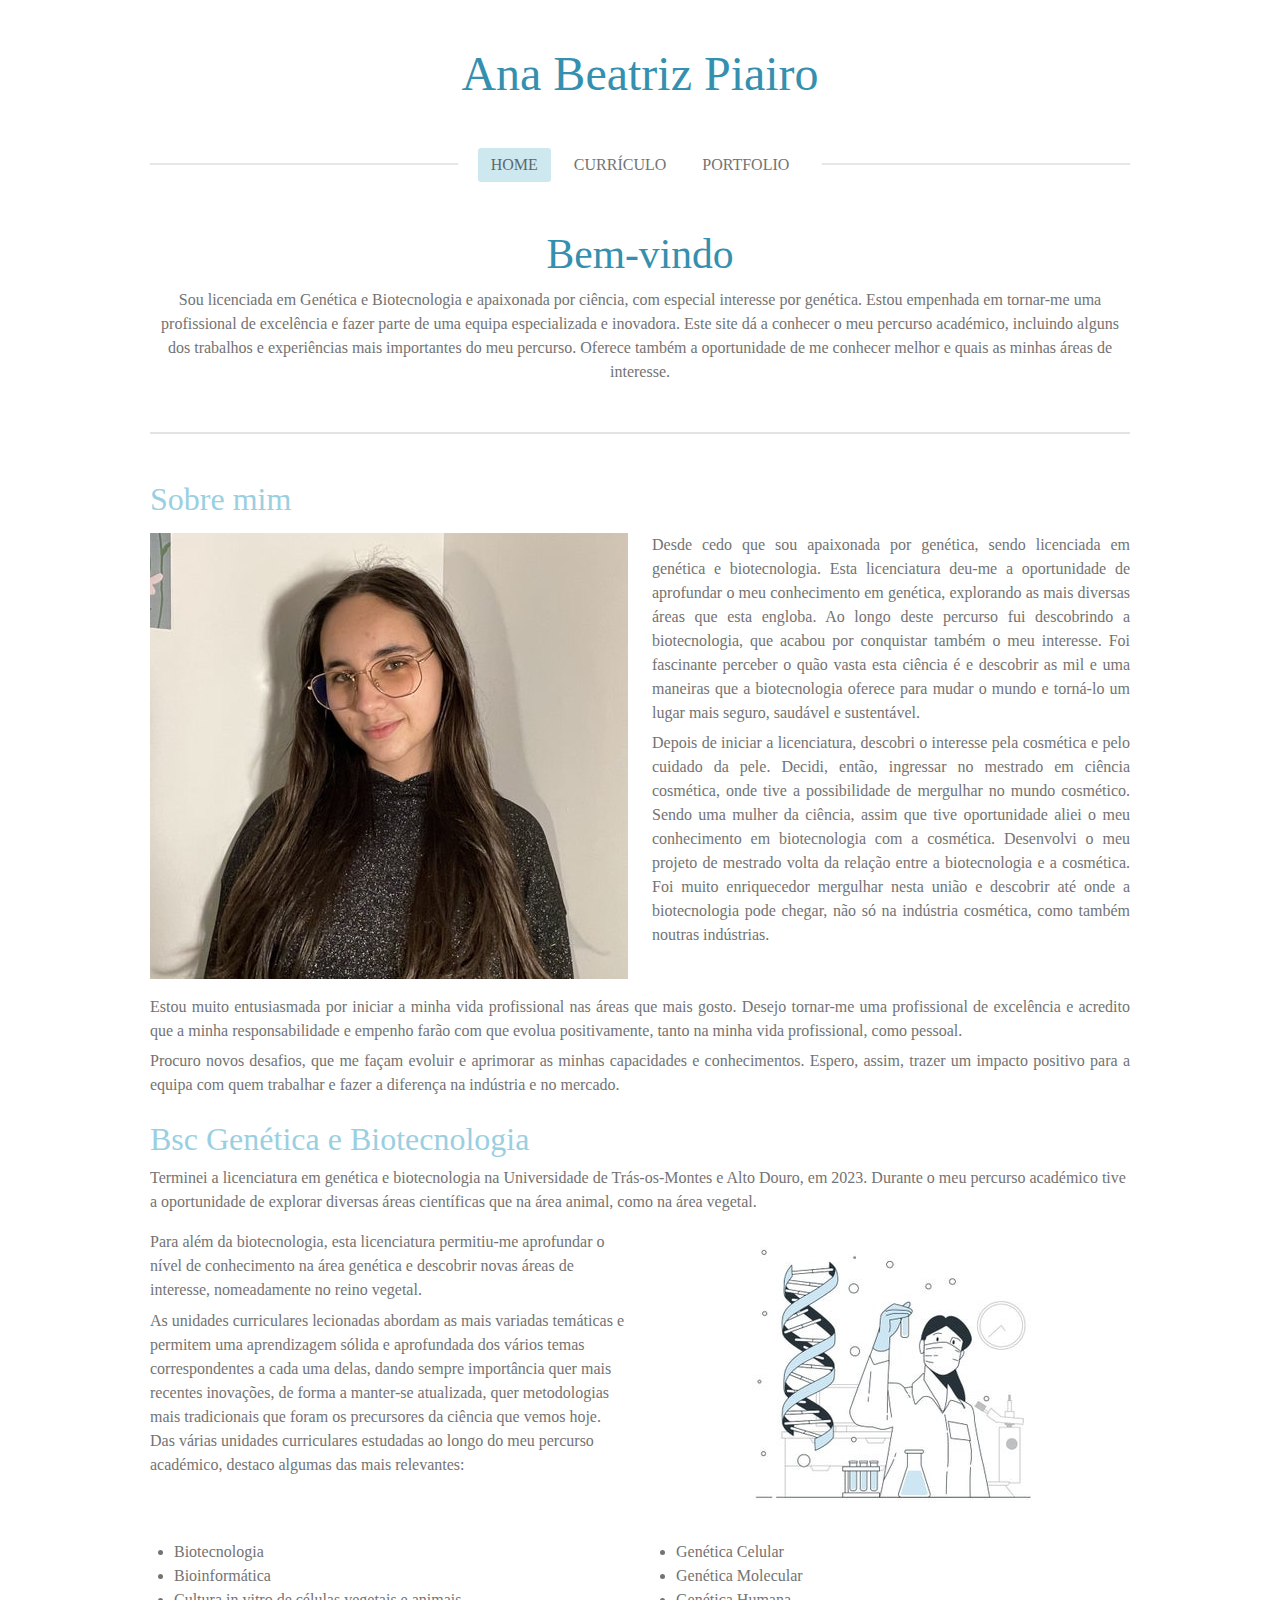
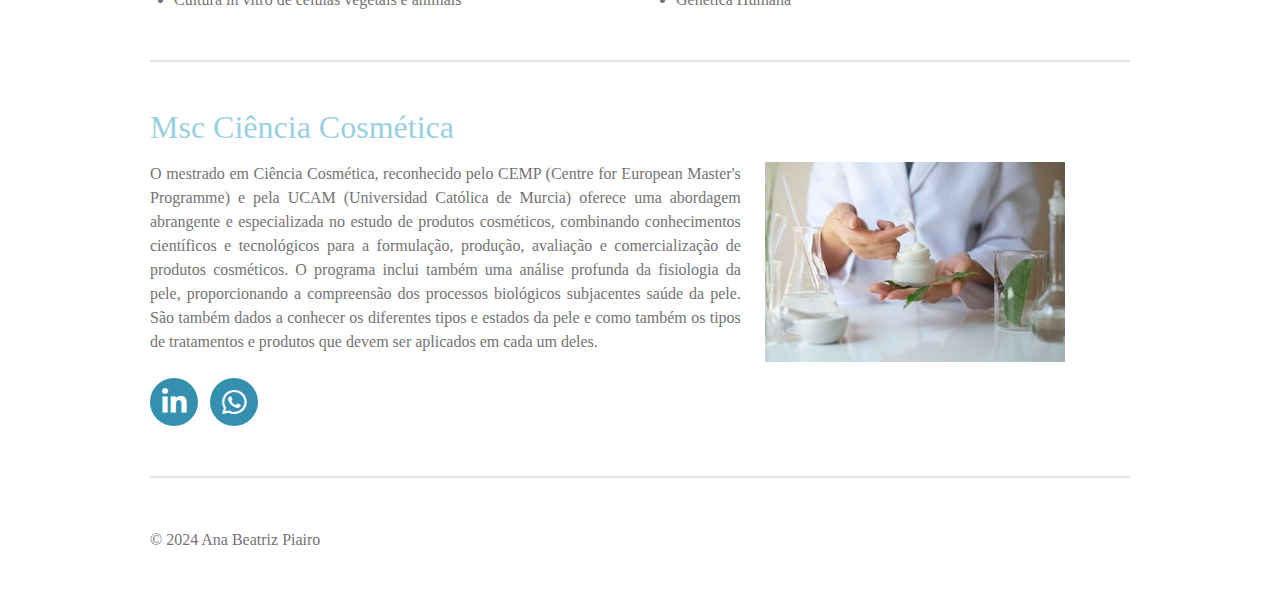
==== commit f2a2e87d: "update" ====
--- a/index.html
+++ b/index.html
@@ -1,5 +1,3 @@
-<!DOCTYPE html><html lang="en-GB"><head>
-        
         <meta name="viewport" content="width=device-width, initial-scale=1.0, maximum-scale=5.0">
         <meta http-equiv="X-UA-Compatible" content="IE=edge">
         <link rel="canonical" href="https://free-4993596.webadorsite.com/">
@@ -154,8 +152,8 @@
 
 <div id="jw-element-315417456" data-jw-element-id="315417456" class="jw-tree-node jw-element jw-image-text jw-node-is-first-child">
     <div class="jw-element-imagetext-text">
-            <h1 style="text-align: center;" class="jw-heading-130"><span style="color: #85aea6;">�&nbsp;<span style="color: #3490ae;">Bem-vindo</span></span></h1>
-<p style="text-align: center;"><span>Sou licenciada em Genética e Biotecnologia e apaixonada por ciência, com especial interesse por genética. Estou empenhada em tornar-me uma profissional de excelência e fazer parte de uma equipa especializada e inovadora.�&nbsp; Este site dá a conhecer o meu percurso académico, incluindo alguns dos trabalhos e experiências mais importantes do meu percurso. Oferece também a oportunidade de me conhecer melhor e quais as minhas áreas de interesse.</span></p>    </div>
+            <h1 style="text-align: center;" class="jw-heading-130"><span style="color: #85aea6;"><span style="color: #3490ae;">Bem-vindo</span></span></h1>
+<p style="text-align: center;"><span>Sou licenciada em Genética e Biotecnologia e apaixonada por ciência, com especial interesse por genética. Estou empenhada em tornar-me uma profissional de excelência e fazer parte de uma equipa especializada e inovadora. Este site dá a conhecer o meu percurso académico, incluindo alguns dos trabalhos e experiências mais importantes do meu percurso. Oferece também a oportunidade de me conhecer melhor e quais as minhas áreas de interesse.</span></p>    </div>
 </div><div id="jw-element-317022113" data-jw-element-id="317022113" class="jw-tree-node jw-element jw-separator">
     <div class="jw-element-separator-padding">
     <hr class="jw-element-separator jw-element-separator--thin jw-element-separator--solid" style="--jw-element-separator__margin: 2em">
@@ -174,11 +172,11 @@
 </div></div><div id="jw-element-317026606" data-jw-element-id="317026606" style="width: 50%" class="jw-tree-node jw-element jw-column jw-tree-container jw-node-is-last-child jw-responsive lt480 lt540 lt600 lt640 lt800">
     <div id="jw-element-317022247" data-jw-element-id="317022247" class="jw-tree-node jw-element jw-image-text jw-node-is-first-child jw-node-is-last-child">
     <div class="jw-element-imagetext-text">
-            <p style="text-align: justify;">Desde cedo que sou apaixonada por genética, sendo licenciada em genética e biotecnologia. Esta licenciatura deu-me a oportunidade de aprofundar o meu conhecimento em genética, explorando as mais diversas áreas que esta engloba. Ao longo deste percurso fui descobrindo a biotecnologia, que acabou por conquistar também o meu interesse. Foi fascinante perceber o quão vasta esta ciência é e descobrir as mil e uma maneiras que a biotecnologia oferece para mudar o mundo e torná-lo um lugar mais seguro, saudável e sustentável.�&nbsp;</p>
-<p style="text-align: justify;">Depois de iniciar a licenciatura, descobri o interesse pela cosmética e pelo cuidado da pele. Decidi, então, ingressar no mestrado em ciência cosmética, onde tive a possibilidade de mergulhar no mundo cosmético. Sendo uma mulher da ciência, assim que tive oportunidade aliei o meu conhecimento em biotecnologia com a cosmética. Desenvolvi o meu projeto de mestrado �&nbsp; volta da relação entre a biotecnologia e a cosmética. Foi muito enriquecedor mergulhar nesta união e descobrir até onde a biotecnologia pode chegar, não só na indústria cosmética, como também noutras indústrias.</p>    </div>
+            <p style="text-align: justify;">Desde cedo que sou apaixonada por genética, sendo licenciada em genética e biotecnologia. Esta licenciatura deu-me a oportunidade de aprofundar o meu conhecimento em genética, explorando as mais diversas áreas que esta engloba. Ao longo deste percurso fui descobrindo a biotecnologia, que acabou por conquistar também o meu interesse. Foi fascinante perceber o quão vasta esta ciência é e descobrir as mil e uma maneiras que a biotecnologia oferece para mudar o mundo e torná-lo um lugar mais seguro, saudável e sustentável.</p>
+<p style="text-align: justify;">Depois de iniciar a licenciatura, descobri o interesse pela cosmética e pelo cuidado da pele. Decidi, então, ingressar no mestrado em ciência cosmética, onde tive a possibilidade de mergulhar no mundo cosmético. Sendo uma mulher da ciência, assim que tive oportunidade aliei o meu conhecimento em biotecnologia com a cosmética. Desenvolvi o meu projeto de mestrado  volta da relação entre a biotecnologia e a cosmética. Foi muito enriquecedor mergulhar nesta união e descobrir até onde a biotecnologia pode chegar, não só na indústria cosmética, como também noutras indústrias.</p>    </div>
 </div></div></div><div id="jw-element-317028459" data-jw-element-id="317028459" class="jw-tree-node jw-element jw-image-text">
     <div class="jw-element-imagetext-text">
-            <p style="text-align: justify;">Estou muito entusiasmada por iniciar a minha vida profissional nas áreas que mais gosto. Desejo tornar-me uma profissional de excelência e acredito que a minha responsabilidade e empenho farão com que evolua positivamente, tanto na minha vida profissional, como pessoal.�&nbsp;</p>
+            <p style="text-align: justify;">Estou muito entusiasmada por iniciar a minha vida profissional nas áreas que mais gosto. Desejo tornar-me uma profissional de excelência e acredito que a minha responsabilidade e empenho farão com que evolua positivamente, tanto na minha vida profissional, como pessoal.</p>
 <p style="text-align: justify;">Procuro novos desafios, que me façam evoluir e aprimorar as minhas capacidades e conhecimentos. Espero, assim, trazer um impacto positivo para a equipa com quem trabalhar e fazer a diferença na indústria e no mercado.</p>    </div>
 </div><div id="jw-element-315437437" data-jw-element-id="315437437" class="jw-tree-node jw-element jw-image-text">
     <div class="jw-element-imagetext-text">
@@ -191,7 +189,7 @@
     <div id="jw-element-315439179" data-jw-element-id="315439179" class="jw-tree-node jw-element jw-image-text jw-node-is-first-child jw-node-is-last-child">
     <div class="jw-element-imagetext-text">
             <p>Para além da biotecnologia, esta licenciatura permitiu-me aprofundar o nível de conhecimento na área genética e descobrir novas áreas de interesse, nomeadamente no reino vegetal.</p>
-<p>As unidades curriculares lecionadas abordam as mais variadas temáticas e permitem uma aprendizagem sólida e aprofundada dos vários temas correspondentes a cada uma delas, dando sempre importância quer �&nbsp;s mais recentes inovações, de forma a manter-se atualizada, quer �&nbsp;s metodologias mais tradicionais que foram os precursores da ciência que vemos hoje. Das várias unidades curriculares estudadas ao longo do meu percurso académico, destaco algumas das mais relevantes:</p>    </div>
+<p>As unidades curriculares lecionadas abordam as mais variadas temáticas e permitem uma aprendizagem sólida e aprofundada dos vários temas correspondentes a cada uma delas, dando sempre importância quer mais recentes inovações, de forma a manter-se atualizada, quer metodologias mais tradicionais que foram os precursores da ciência que vemos hoje. Das várias unidades curriculares estudadas ao longo do meu percurso académico, destaco algumas das mais relevantes:</p>    </div>
 </div></div><div id="jw-element-316406427" data-jw-element-id="316406427" style="width: 50%" class="jw-tree-node jw-element jw-column jw-tree-container jw-node-is-last-child jw-responsive lt480 lt540 lt600 lt640 lt800">
     <div id="jw-element-316153714" data-jw-element-id="316153714" class="jw-tree-node jw-element jw-image jw-node-is-first-child jw-node-is-last-child">
     <div class="jw-intent jw-element-image jw-element-child jw-element-content jw-element-activeless jw-element-no-margin  jw-element-image-is-center jw-element-image--full-width-to-420" style="width: 294px;" data-high-res-path="https://primary.jwwb.nl/public/r/v/o/temp-nybbtphzuwnsgkntkjic/dna-customizable-cartoon-illustrations-_-bro-style-high.jpg">
@@ -227,7 +225,8 @@
     <div id="jw-element-316148420" data-jw-element-id="316148420" style="width: 61.23775244951%" class="jw-tree-node jw-element jw-column jw-tree-container jw-node-is-first-child jw-responsive lt600 lt640 lt800">
     <div id="jw-element-315440414" data-jw-element-id="315440414" class="jw-tree-node jw-element jw-image-text jw-node-is-first-child jw-node-is-last-child">
     <div class="jw-element-imagetext-text">
-            <p style="text-align: justify;">O mestrado em Ciência Cosmética, reconhecido pelo CEMP (Centre for European Master's Programme) e pela UCAM (Universidad Católica de Murcia) oferece uma abordagem abrangente e especializada no estudo de produtos cosméticos, combinando conhecimentos científicos e tecnológicos para a formulação, produção, avaliação e comercialização de produtos cosméticos. O programa inclui também uma análise profunda da fisiologia da pele, proporcionando a compreensão dos processos biológicos subjacentes �&nbsp; saúde da pele. São também dados a conhecer os diferentes tipos e estados da pele e como também os tipos de tratamentos e produtos que devem ser aplicados em cada um deles.</p>    </div>
+            <p style="text-align: justify;">O mestrado em Ciência Cosmética, reconhecido pelo CEMP (Centre for European Master's Programme) e pela UCAM (Universidad Católica de Murcia) oferece uma abordagem abrangente e especializada no estudo de produtos cosméticos, combinando conhecimentos científicos e tecnológicos para a formulação, produção, avaliação e comercialização de produtos cosméticos. O programa inclui também uma análise profunda da fisiologia da pele, proporcionando a compreensão dos processos biológicos subjacentes 
+			saúde da pele. São também dados a conhecer os diferentes tipos e estados da pele e como também os tipos de tratamentos e produtos que devem ser aplicados em cada um deles.</p>    </div>
 </div></div><div id="jw-element-316148422" data-jw-element-id="316148422" style="width: 38.76224755049%" class="jw-tree-node jw-element jw-column jw-tree-container jw-node-is-last-child jw-responsive lt400 lt480 lt540 lt600 lt640 lt800">
     <div id="jw-element-316146466" data-jw-element-id="316146466" class="jw-tree-node jw-element jw-image jw-node-is-first-child jw-node-is-last-child">
     <div class="jw-intent jw-element-image jw-element-child jw-element-content jw-element-activeless jw-element-no-margin  jw-element-image-is-left jw-element-image--full-width-to-420" style="width: 300px;" data-high-res-path="https://primary.jwwb.nl/public/r/v/o/temp-nybbtphzuwnsgkntkjic/os-melhores-princ-pios-ativos-de-produtos-para-a-pele-em-cada-fase-da-vida-high.jpg">
@@ -244,14 +243,8 @@
             <i class="website-rendering-icon-whatsapp"></i>
         </a>    </span>
     </div>
-</div></div></div></div>        <div class="jw-strip jw-strip--color-default jw-strip--default jw-strip--padding-end"><div class="jw-strip__content jw-responsive">    <div class="jw-element-ads js-ads jw-element-ads-WebsiteRenderingSignup jw-element-ads--tint jw-element-ads--logo">
-        <div class="jw-comment">
-            <h3>
-                Create Your Own Website With <a href="https://www.webador.com/?utm_source=sites&amp;utm_medium=banner&amp;utm_content=logo%2Btint&amp;utm_campaign=house%20banner%20webador" rel="nofollow"><span class="sr-only">Webador</span><svg xmlns="http://www.w3.org/2000/svg" width="150" height="32" fill="none"><path fill="#FFC814" fill-rule="evenodd" d="M26.7031 27.8932C25.0458 28.3613 23.2972 28.6118 21.4901 28.6118C17.8893 28.6118 14.5207 27.6173 11.644 25.8879C19.9275 22.0923 26.0947 14.475 27.8892 5.2926C30.4445 8.12812 31.9999 11.8824 31.9999 16C31.9999 20.7211 29.9552 24.9646 26.7031 27.8932Z" clip-rule="evenodd"></path><path fill="#479FD6" fill-rule="evenodd" d="M27.8931 5.29691C28.3612 6.95416 28.6117 8.70271 28.6117 10.5098C28.6117 14.1107 27.6172 17.4793 25.8878 20.3559C22.0922 12.0725 14.4749 5.90522 5.29248 4.11071C8.12803 1.5554 11.8823 1.79984e-07 15.9999 0C20.721 -2.06369e-07 24.9645 2.04472 27.8931 5.29691Z" clip-rule="evenodd"></path><path fill="#ED1C24" fill-rule="evenodd" d="M5.29688 4.10677C6.95413 3.63866 8.70271 3.38818 10.5098 3.38818C14.1107 3.38818 17.4793 4.38269 20.3559 6.11204C12.0725 9.90768 5.90519 17.525 4.11071 26.7074C1.5554 23.8719 1.79987e-07 20.1175 0 15.9999C-2.06362e-07 11.2789 2.04472 7.0354 5.29688 4.10677Z" clip-rule="evenodd"></path><path fill="#8CC63F" fill-rule="evenodd" d="M4.10677 26.7032C3.63866 25.0459 3.38818 23.2973 3.38818 21.4903C3.38818 17.8894 4.38269 14.5208 6.11204 11.6442C9.90768 19.9276 17.525 26.0949 26.7074 27.8893C23.8719 30.4447 20.1175 32.0001 15.9999 32.0001C11.2789 32.0001 7.0354 29.9553 4.10677 26.7032Z" clip-rule="evenodd"></path><path fill="#FFC814" fill-rule="evenodd" d="M20.0628 20.0128C17.6466 22.4424 14.7988 24.4423 11.644 25.8878C14.5207 27.6172 17.8893 28.6117 21.4901 28.6117C23.2972 28.6117 25.0458 28.3612 26.7031 27.8931C27.2335 27.4154 27.7318 26.9028 28.1944 26.3588L20.0628 20.0128Z" clip-rule="evenodd"></path><path fill="url(#a)" fill-rule="evenodd" d="M14.9572 3.90759C16.8864 4.36673 18.7024 5.11798 20.3559 6.11198C15.5955 8.29329 11.534 11.7367 8.59972 16.0141C7.649 14.6395 6.81499 13.1781 6.11206 11.644C8.16762 8.22474 11.2614 5.50057 14.9572 3.90759Z" clip-rule="evenodd"></path><path fill="url(#b)" fill-rule="evenodd" d="M28.0923 14.9572C27.6332 16.8864 26.8819 18.7024 25.8879 20.3559C23.7066 15.5955 20.2632 11.534 15.9858 8.59972C17.3604 7.64897 18.8218 6.81499 20.3559 6.11206C23.7752 8.16762 26.4993 11.2614 28.0923 14.9572Z" clip-rule="evenodd"></path><path fill="url(#c)" fill-rule="evenodd" d="M17.0427 28.0922C15.1135 27.633 13.2975 26.8818 11.644 25.8878C16.4044 23.7065 20.4659 20.263 23.4002 15.9857C24.3509 17.3603 25.1849 18.8217 25.8878 20.3558C23.8323 23.775 20.7385 26.4992 17.0427 28.0922Z" clip-rule="evenodd"></path><path fill="url(#d)" fill-rule="evenodd" d="M3.90771 17.0428C4.36685 15.1136 5.1181 13.2976 6.11211 11.6442C8.29338 16.4045 11.7369 20.466 16.0142 23.4003C14.6396 24.351 13.1782 25.185 11.6441 25.888C8.22486 23.8324 5.50069 20.7386 3.90771 17.0428Z" clip-rule="evenodd"></path><path fill="currentColor" d="M55.416 23.5L59.532 9.976H55.836L53.316 19.076L50.348 9.976H47.184L44.216 19.076L41.696 9.976H38L42.116 23.5H45.924L48.78 14.288L51.636 23.5H55.416ZM67.6395 23.836C69.7395 23.836 71.8675 23.192 73.2115 21.96L71.6435 19.664C70.7755 20.504 69.1795 21.008 68.0315 21.008C65.7355 21.008 64.3635 19.58 64.1395 17.872H74.1915V17.088C74.1915 12.664 71.4475 9.64 67.4155 9.64C63.2995 9.64 60.4155 12.804 60.4155 16.724C60.4155 21.064 63.5235 23.836 67.6395 23.836ZM70.7475 15.464H64.0835C64.2515 14.12 65.2035 12.468 67.4155 12.468C69.7675 12.468 70.6635 14.176 70.7475 15.464ZM80.3161 19.16V14.372C80.9041 13.476 82.2201 12.804 83.3681 12.804C85.4401 12.804 86.8121 14.4 86.8121 16.752C86.8121 19.104 85.4401 20.672 83.3681 20.672C82.2201 20.672 80.9041 20.028 80.3161 19.16ZM80.3161 23.5V21.764C81.3801 23.108 82.8641 23.836 84.4881 23.836C87.9041 23.836 90.4801 21.26 90.4801 16.752C90.4801 12.328 87.9321 9.64 84.4881 9.64C82.8921 9.64 81.3801 10.34 80.3161 11.712V4.824H76.7601V23.5H80.3161ZM104.842 23.5V14.764C104.842 10.872 102.014 9.64 98.9343 9.64C96.8063 9.64 94.6783 10.312 93.0263 11.768L94.3703 14.148C95.5183 13.084 96.8623 12.552 98.3183 12.552C100.11 12.552 101.286 13.448 101.286 14.82V16.64C100.39 15.576 98.7943 14.988 97.0023 14.988C94.8463 14.988 92.2983 16.192 92.2983 19.356C92.2983 22.38 94.8463 23.836 97.0023 23.836C98.7663 23.836 100.362 23.192 101.286 22.1V23.5H104.842ZM98.4303 21.428C97.0303 21.428 95.8823 20.7 95.8823 19.44C95.8823 18.124 97.0303 17.396 98.4303 17.396C99.5783 17.396 100.698 17.788 101.286 18.572V20.252C100.698 21.036 99.5783 21.428 98.4303 21.428ZM121.249 23.5V4.824H117.665V11.712C116.601 10.34 115.089 9.64 113.493 9.64C110.049 9.64 107.501 12.328 107.501 16.752C107.501 21.26 110.077 23.836 113.493 23.836C115.117 23.836 116.601 23.108 117.665 21.764V23.5H121.249ZM114.585 20.672C112.569 20.672 111.169 19.076 111.169 16.752C111.169 14.4 112.569 12.804 114.585 12.804C115.789 12.804 117.077 13.448 117.665 14.344V19.132C117.077 20.028 115.789 20.672 114.585 20.672ZM131.048 23.836C135.528 23.836 138.216 20.588 138.216 16.724C138.216 12.888 135.528 9.64 131.048 9.64C126.596 9.64 123.908 12.888 123.908 16.724C123.908 20.588 126.596 23.836 131.048 23.836ZM131.048 20.672C128.836 20.672 127.604 18.852 127.604 16.724C127.604 14.624 128.836 12.804 131.048 12.804C133.26 12.804 134.52 14.624 134.52 16.724C134.52 18.852 133.26 20.672 131.048 20.672ZM144.41 23.5V14.568C144.998 13.7 146.566 13.028 147.742 13.028C148.134 13.028 148.47 13.056 148.722 13.112V9.64C147.042 9.64 145.362 10.62 144.41 11.824V9.976H140.854V23.5H144.41Z"></path><defs><linearGradient id="a" x1="16.456" x2="7.867" y1="5.979" y2="15.009" gradientUnits="userSpaceOnUse"><stop stop-color="#ED1C24"></stop><stop offset=".348" stop-color="#EA1B23"></stop><stop offset=".557" stop-color="#E2171E"></stop><stop offset=".73" stop-color="#D41116"></stop><stop offset=".882" stop-color="#C0090C"></stop><stop offset="1" stop-color="#A00"></stop></linearGradient><linearGradient id="b" x1="25.998" x2="17.408" y1="16.647" y2="7.837" gradientUnits="userSpaceOnUse"><stop stop-color="#479FD6"></stop><stop offset=".393" stop-color="#459DD3"></stop><stop offset=".629" stop-color="#3E95CB"></stop><stop offset=".823" stop-color="#3388BD"></stop><stop offset=".995" stop-color="#2476A9"></stop><stop offset="1" stop-color="#2375A8"></stop></linearGradient><linearGradient id="c" x1="16.372" x2="23.861" y1="25.853" y2="16.162" gradientUnits="userSpaceOnUse"><stop stop-color="#FFC814"></stop><stop offset=".348" stop-color="#FEC513"></stop><stop offset=".557" stop-color="#FABD11"></stop><stop offset=".73" stop-color="#F4AF0C"></stop><stop offset=".882" stop-color="#EC9B06"></stop><stop offset="1" stop-color="#E38500"></stop></linearGradient><linearGradient id="d" x1="6.094" x2="15.234" y1="15.915" y2="24.064" gradientUnits="userSpaceOnUse"><stop stop-color="#8CC63F"></stop><stop offset=".38" stop-color="#8AC33D"></stop><stop offset=".609" stop-color="#82BB37"></stop><stop offset=".797" stop-color="#75AD2C"></stop><stop offset=".963" stop-color="#63991D"></stop><stop offset="1" stop-color="#5E9319"></stop></linearGradient></defs></svg>
-</a>            </h3>
-        </div>
-            </div>
-</div></div>    </div>
+</div>
+
 </main>
     </div>
 <footer class="block-footer">
@@ -267,7 +260,7 @@
                     <div class="jw-credits-right">
                                                 <div id="jw-credits-tool">
     <small>
-        Powered by <a href="https://www.webador.com" rel="">Webador</a>    </small>
+            </small>
 </div>
                     </div>
                 </div>
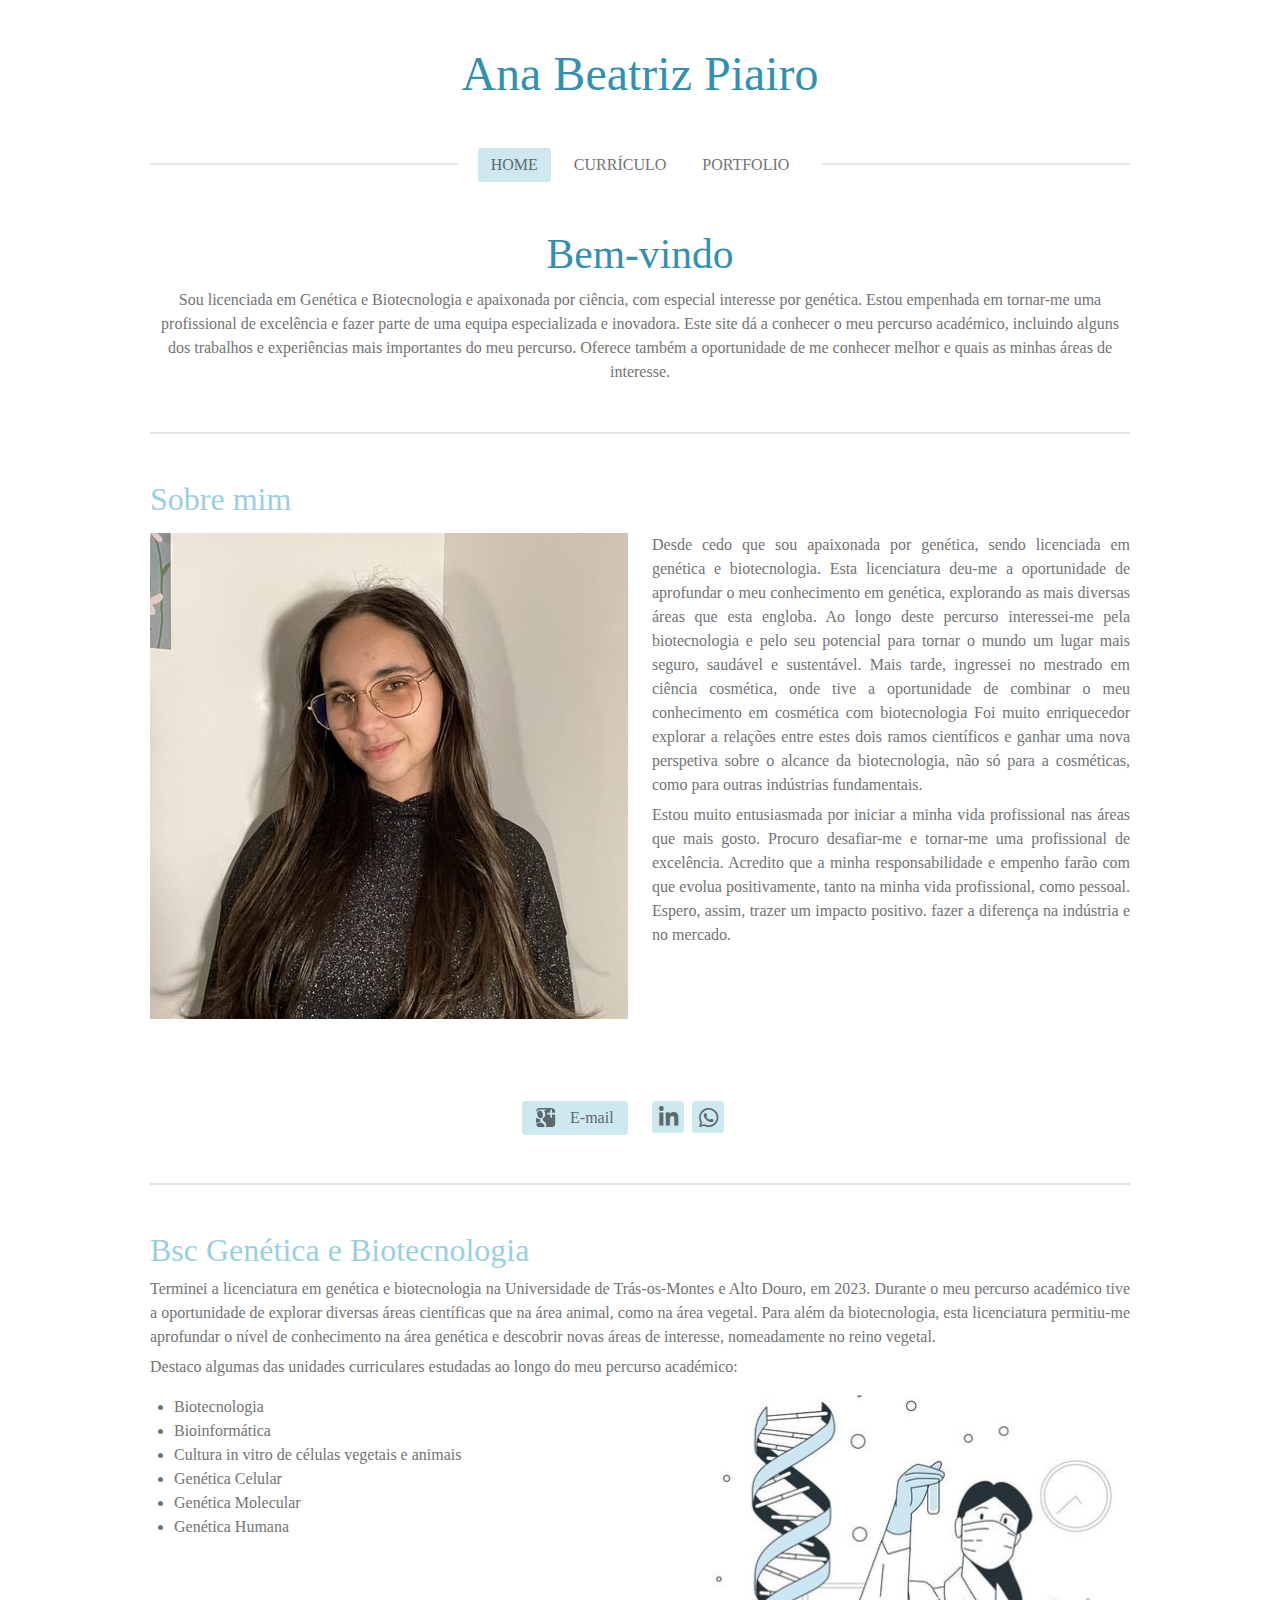
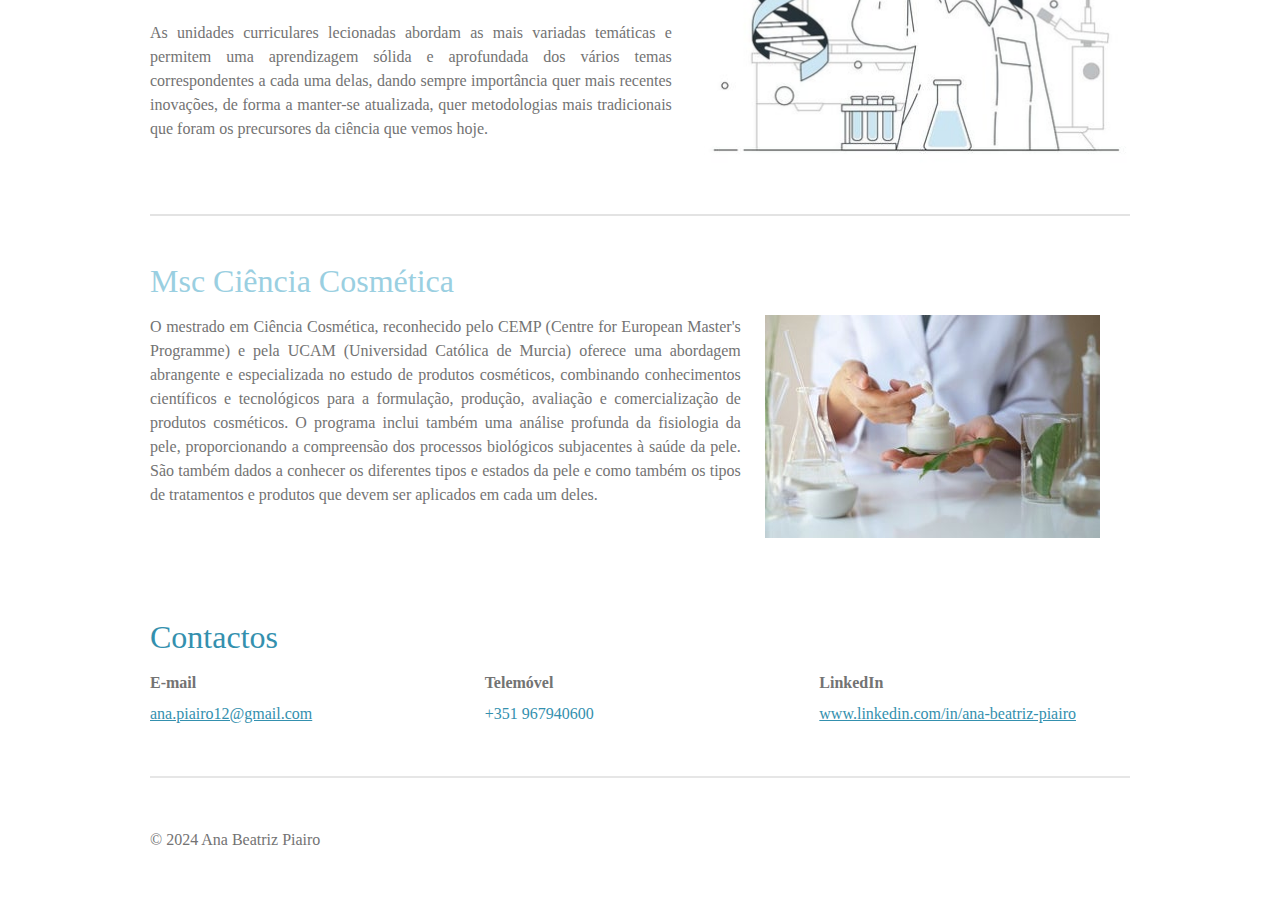
==== commit 419bcb2e: "update all" ====
--- a/index.html
+++ b/index.html
@@ -1,3 +1,5 @@
+<!DOCTYPE html><html lang="en-GB"><head>
+        
         <meta name="viewport" content="width=device-width, initial-scale=1.0, maximum-scale=5.0">
         <meta http-equiv="X-UA-Compatible" content="IE=edge">
         <link rel="canonical" href="https://free-4993596.webadorsite.com/">
@@ -6,7 +8,7 @@
         
         <meta name="description" property="og:description" content="">
                 <script nonce="">
-            window.JOUWWEB = window.JOUWWEB || {}; window.JOUWWEB.application = window.JOUWWEB.application || {}; window.JOUWWEB.application = {"editorLocale":"en-US","editorTimezone":"Europe\/Lisbon","analyticsUniversalTrackingId":"UA-8406245-3","analytics4TrackingId":"G-E6PZPGE4QM","backendDomain":"www.webador.com","backendShortDomain":"webador.com","backendKey":"webador-com","freeWebsiteDomain":"webadorsite.com","noSsl":false,"build":{"reference":"f5077be"},"assetsUrl":"https:\/\/assets.jwwb.nl","loginUrl":"https:\/\/www.webador.com\/login","developer":false,"pricing":{"plans":{"lite":{"amount":"600","currency":"EUR"},"pro":{"amount":"1050","currency":"EUR"},"business":{"amount":"2100","currency":"EUR"}},"yearlyDiscount":{"price":{"amount":"2100","currency":"EUR"},"ratio":0.22}}};window.JOUWWEB.brand = {"type":"webador","name":"Webador","domain":"Webador.com","supportEmail":"support@webador.com"};            window.JOUWWEB = window.JOUWWEB || {}; window.JOUWWEB.websiteRendering = {"locale":"en-GB","timezone":"Europe\/Lisbon","routes":{"api\/upload\/product-field":"\/_api\/upload\/product-field","checkout\/cart":"\/cart","payment":"\/complete-order\/:publicOrderId","payment\/forward":"\/complete-order\/:publicOrderId\/forward","public-order":"\/order\/:publicOrderId","checkout\/authorize":"\/cart\/authorize\/:gateway","wishlist":"\/wishlist"}};                                        window.JOUWWEB.website = {"id":4993596,"locale":"en-GB","enabled":true,"title":"Ana Beatriz Piairo","hasTitle":true,"roleOfLoggedInUser":null,"plan":null,"freeWebsiteDomain":"webadorsite.com","backendKey":"webador-com","migrated":false,"currency":"EUR","defaultLocale":"en-GB","url":"https:\/\/free-4993596.webadorsite.com\/","homepageSegmentId":20866319,"homepageSegmentType":"page","category":"blog","isOffline":false,"locales":[],"allowed":{"ads":true,"credits":false,"slideshow":true,"hostedAlbums":false,"moderators":false,"mailboxQuota":0,"statistics":false,"favicon":false,"password":false,"freeDomains":0,"freeMailAccounts":0,"canUseLanguages":false,"fileUpload":false,"legacyFontSize":false,"webshop":false,"products":-1,"imageText":false,"search":false,"audioUpload":false,"videoUpload":0,"allowDangerousForms":false,"statisticsMonths":0,"allowHtmlCode":false,"mobileBar":false,"sidebar":false,"poll":false,"allowCustomForms":false,"allowBusinessListing":false,"allowCustomAnalytics":false,"allowAccountingLink":false,"digitalProducts":false},"mobileBar":{"enabled":false,"theme":"accent","email":{"active":true},"location":{"active":true},"phone":{"active":true},"whatsapp":{"active":false},"social":{"active":false,"network":"facebook"}},"webshop":{"enabled":false,"currency":"EUR","taxEnabled":false,"taxInclusive":true,"vatDisclaimerVisible":false,"orderNotice":null,"orderConfirmation":null,"freeShipping":false,"freeShippingAmount":"0.00","shippingDisclaimerVisible":false,"pickupAllowed":false,"couponAllowed":false,"detailsPageAvailable":true,"socialMediaVisible":false,"termsPage":null,"termsPageUrl":null,"extraTerms":null,"pricingVisible":true,"orderButtonVisible":true,"shippingAdvanced":false,"shippingAdvancedBackEnd":false,"soldOutVisible":true,"backInStockNotificationEnabled":true,"canAddProducts":true,"nextOrderNumber":1,"allowedServicePoints":[],"sendcloudConfigured":false,"sendcloudFallbackPublicKey":"a3d50033a59b4a598f1d7ce7e72aafdf","taxExemptionAllowed":true,"invoiceComment":null,"emptyCartVisible":true,"minimumOrderPrice":null,"productNumbersEnabled":false,"wishlistEnabled":true,"hideTaxOnCart":false}};                            window.JOUWWEB.cart = {"products":[],"coupon":null,"shippingCountryCode":null,"shippingChoice":null,"breakdown":[]};                            window.JOUWWEB.scripts = [];                        window.parent.JOUWWEB.colorPalette = window.JOUWWEB.colorPalette;
+            window.JOUWWEB = window.JOUWWEB || {}; window.JOUWWEB.application = window.JOUWWEB.application || {}; window.JOUWWEB.application = {"editorLocale":"en-US","editorTimezone":"Europe\/Lisbon","analyticsUniversalTrackingId":"UA-8406245-3","analytics4TrackingId":"G-E6PZPGE4QM","backendDomain":"www.webador.com","backendShortDomain":"webador.com","backendKey":"webador-com","freeWebsiteDomain":"webadorsite.com","noSsl":false,"build":{"reference":"edde500"},"assetsUrl":"https:\/\/assets.jwwb.nl","loginUrl":"https:\/\/www.webador.com\/login","developer":false,"pricing":{"plans":{"lite":{"amount":"600","currency":"EUR"},"pro":{"amount":"1050","currency":"EUR"},"business":{"amount":"2100","currency":"EUR"}},"yearlyDiscount":{"price":{"amount":"2100","currency":"EUR"},"ratio":0.22}}};window.JOUWWEB.brand = {"type":"webador","name":"Webador","domain":"Webador.com","supportEmail":"support@webador.com"};            window.JOUWWEB = window.JOUWWEB || {}; window.JOUWWEB.websiteRendering = {"locale":"en-GB","timezone":"Europe\/Lisbon","routes":{"api\/upload\/product-field":"\/_api\/upload\/product-field","checkout\/cart":"\/cart","payment":"\/complete-order\/:publicOrderId","payment\/forward":"\/complete-order\/:publicOrderId\/forward","public-order":"\/order\/:publicOrderId","checkout\/authorize":"\/cart\/authorize\/:gateway","wishlist":"\/wishlist"}};                                        window.JOUWWEB.website = {"id":4993596,"locale":"en-GB","enabled":true,"title":"Ana Beatriz Piairo","hasTitle":true,"roleOfLoggedInUser":null,"plan":null,"freeWebsiteDomain":"webadorsite.com","backendKey":"webador-com","migrated":false,"currency":"EUR","defaultLocale":"en-GB","url":"https:\/\/free-4993596.webadorsite.com\/","homepageSegmentId":20866319,"homepageSegmentType":"page","category":"blog","isOffline":false,"locales":[],"allowed":{"ads":true,"credits":false,"slideshow":true,"hostedAlbums":false,"moderators":false,"mailboxQuota":0,"statistics":false,"favicon":false,"password":false,"freeDomains":0,"freeMailAccounts":0,"canUseLanguages":false,"fileUpload":false,"legacyFontSize":false,"webshop":false,"products":-1,"imageText":false,"search":false,"audioUpload":false,"videoUpload":0,"allowDangerousForms":false,"statisticsMonths":0,"allowHtmlCode":false,"mobileBar":false,"sidebar":false,"poll":false,"allowCustomForms":false,"allowBusinessListing":false,"allowCustomAnalytics":false,"allowAccountingLink":false,"digitalProducts":false},"mobileBar":{"enabled":false,"theme":"accent","email":{"active":true},"location":{"active":true},"phone":{"active":true},"whatsapp":{"active":false},"social":{"active":false,"network":"facebook"}},"webshop":{"enabled":false,"currency":"EUR","taxEnabled":false,"taxInclusive":true,"vatDisclaimerVisible":false,"orderNotice":null,"orderConfirmation":null,"freeShipping":false,"freeShippingAmount":"0.00","shippingDisclaimerVisible":false,"pickupAllowed":false,"couponAllowed":false,"detailsPageAvailable":true,"socialMediaVisible":false,"termsPage":null,"termsPageUrl":null,"extraTerms":null,"pricingVisible":true,"orderButtonVisible":true,"shippingAdvanced":false,"shippingAdvancedBackEnd":false,"soldOutVisible":true,"backInStockNotificationEnabled":true,"canAddProducts":true,"nextOrderNumber":1,"allowedServicePoints":[],"sendcloudConfigured":false,"sendcloudFallbackPublicKey":"a3d50033a59b4a598f1d7ce7e72aafdf","taxExemptionAllowed":true,"invoiceComment":null,"emptyCartVisible":true,"minimumOrderPrice":null,"productNumbersEnabled":false,"wishlistEnabled":true,"hideTaxOnCart":false}};                            window.JOUWWEB.cart = {"products":[],"coupon":null,"shippingCountryCode":null,"shippingChoice":null,"breakdown":[]};                            window.JOUWWEB.scripts = [];                        window.parent.JOUWWEB.colorPalette = window.JOUWWEB.colorPalette;
             if (window.JOUWWEB.editor) {
                 window.JOUWWEB.editor.elements = [];
             }
@@ -19,7 +21,7 @@
 <link href="https://gfonts.jwwb.nl" rel="preconnect">
 <link href="https://gfonts.jwwb.nl/css?display=fallback&amp;family=Open+Sans%3A400%2C700%2C400italic%2C700italic" media="screen" rel="stylesheet" type="text/css">        <link type="text/css" rel="stylesheet" href="css/style.css">
         <script defer="defer" data-domain="shard21.jouwweb.nl" src="js/script.manual.js" nonce=""></script>                                    <link href="images/favicon.png" rel="shortcut icon">                                                <link href="images/favicon.png" rel="icon">                                        <meta property="og:image" content="images/img_3409-high_2.jpg">
-                    <meta property="og:image" content="images/dna-customizable-cartoon-illustrations-_-bro-style-high_1.jpg">
+                    <meta property="og:image" content="images/dna-customizable-cartoon-illustrations-_-bro-style-high_2.jpg">
                     <meta property="og:image" content="images/os-melhores-princ-pios-ativos-de-produtos-para-a-pele-em-cada-fase-da-vida-high_1.jpg">
                                     <meta name="twitter:card" content="summary_large_image">
                         <meta property="twitter:image" content="https://primary.jwwb.nl/public/r/v/o/temp-nybbtphzuwnsgkntkjic/img_3409-high.jpg?enable-io=true&amp;enable=upscale&amp;fit=bounds&amp;width=1200">
@@ -154,7 +156,7 @@
     <div class="jw-element-imagetext-text">
             <h1 style="text-align: center;" class="jw-heading-130"><span style="color: #85aea6;"><span style="color: #3490ae;">Bem-vindo</span></span></h1>
 <p style="text-align: center;"><span>Sou licenciada em Genética e Biotecnologia e apaixonada por ciência, com especial interesse por genética. Estou empenhada em tornar-me uma profissional de excelência e fazer parte de uma equipa especializada e inovadora. Este site dá a conhecer o meu percurso académico, incluindo alguns dos trabalhos e experiências mais importantes do meu percurso. Oferece também a oportunidade de me conhecer melhor e quais as minhas áreas de interesse.</span></p>    </div>
-</div><div id="jw-element-317022113" data-jw-element-id="317022113" class="jw-tree-node jw-element jw-separator">
+</div><div id="jw-element-317637705" data-jw-element-id="317637705" class="jw-tree-node jw-element jw-separator">
     <div class="jw-element-separator-padding">
     <hr class="jw-element-separator jw-element-separator--thin jw-element-separator--solid" style="--jw-element-separator__margin: 2em">
 </div>
@@ -165,55 +167,163 @@
     <div id="jw-element-317026607" data-jw-element-id="317026607" style="width: 50%" class="jw-tree-node jw-element jw-column jw-tree-container jw-node-is-first-child jw-responsive lt480 lt540 lt600 lt640 lt800">
     <div id="jw-element-317026608" data-jw-element-id="317026608" class="jw-tree-node jw-element jw-image jw-node-is-first-child jw-node-is-last-child">
     <div class="jw-intent jw-element-image jw-element-child jw-element-content jw-element-activeless jw-element-no-margin  jw-element-image-is-left" style="width: 100%;" data-high-res-path="https://primary.jwwb.nl/public/r/v/o/temp-nybbtphzuwnsgkntkjic/img_3409-high.jpg">
-                        <picture class="jw-element-image__image-wrapper jw-image-is-square jw-intrinsic" style="padding-top: 93.305439330544%;">
-                            <img class="jw-element-image__image jw-intrinsic__item" width="478" height="446" alt="" src="images/img_3409-high.jpg" srcset="images/img_3409-high.jpg 478w, images/img_3409-high_1.jpg 800w" sizes="(max-width: 640px) 100vw, (max-width: 980px) 49vw, 478px" loading="lazy">
+                        <picture class="jw-element-image__image-wrapper jw-image-is-square jw-intrinsic" style="padding-top: 101.67364016736%;">
+                            <img class="jw-element-image__image jw-intrinsic__item" width="478" height="486" alt="" src="images/img_3409-high.jpg" srcset="images/img_3409-high.jpg 478w, images/img_3409-high_1.jpg 800w" sizes="(max-width: 640px) 100vw, (max-width: 980px) 49vw, 478px" loading="lazy">
                     </picture>
         </div>
 </div></div><div id="jw-element-317026606" data-jw-element-id="317026606" style="width: 50%" class="jw-tree-node jw-element jw-column jw-tree-container jw-node-is-last-child jw-responsive lt480 lt540 lt600 lt640 lt800">
     <div id="jw-element-317022247" data-jw-element-id="317022247" class="jw-tree-node jw-element jw-image-text jw-node-is-first-child jw-node-is-last-child">
     <div class="jw-element-imagetext-text">
-            <p style="text-align: justify;">Desde cedo que sou apaixonada por genética, sendo licenciada em genética e biotecnologia. Esta licenciatura deu-me a oportunidade de aprofundar o meu conhecimento em genética, explorando as mais diversas áreas que esta engloba. Ao longo deste percurso fui descobrindo a biotecnologia, que acabou por conquistar também o meu interesse. Foi fascinante perceber o quão vasta esta ciência é e descobrir as mil e uma maneiras que a biotecnologia oferece para mudar o mundo e torná-lo um lugar mais seguro, saudável e sustentável.</p>
-<p style="text-align: justify;">Depois de iniciar a licenciatura, descobri o interesse pela cosmética e pelo cuidado da pele. Decidi, então, ingressar no mestrado em ciência cosmética, onde tive a possibilidade de mergulhar no mundo cosmético. Sendo uma mulher da ciência, assim que tive oportunidade aliei o meu conhecimento em biotecnologia com a cosmética. Desenvolvi o meu projeto de mestrado  volta da relação entre a biotecnologia e a cosmética. Foi muito enriquecedor mergulhar nesta união e descobrir até onde a biotecnologia pode chegar, não só na indústria cosmética, como também noutras indústrias.</p>    </div>
-</div></div></div><div id="jw-element-317028459" data-jw-element-id="317028459" class="jw-tree-node jw-element jw-image-text">
-    <div class="jw-element-imagetext-text">
-            <p style="text-align: justify;">Estou muito entusiasmada por iniciar a minha vida profissional nas áreas que mais gosto. Desejo tornar-me uma profissional de excelência e acredito que a minha responsabilidade e empenho farão com que evolua positivamente, tanto na minha vida profissional, como pessoal.</p>
-<p style="text-align: justify;">Procuro novos desafios, que me façam evoluir e aprimorar as minhas capacidades e conhecimentos. Espero, assim, trazer um impacto positivo para a equipa com quem trabalhar e fazer a diferença na indústria e no mercado.</p>    </div>
+            <p style="text-align: justify;">Desde cedo que sou apaixonada por genética, sendo licenciada em genética e biotecnologia. Esta licenciatura deu-me a oportunidade de aprofundar o meu conhecimento em genética, explorando as mais diversas áreas que esta engloba. Ao longo deste percurso interessei-me pela biotecnologia e pelo seu potencial para tornar o mundo um lugar mais seguro, saudável e sustentável. Mais tarde, ingressei no mestrado em ciência cosmética, onde tive a oportunidade de combinar o meu conhecimento em cosmética com biotecnologia Foi muito enriquecedor explorar a relações entre estes dois ramos científicos e ganhar uma nova perspetiva sobre o alcance da biotecnologia, não só para a cosméticas, como para outras indústrias fundamentais.</p>
+<p style="text-align: justify;">Estou muito entusiasmada por iniciar a minha vida profissional nas áreas que mais gosto. Procuro desafiar-me e tornar-me uma profissional de excelência. Acredito que a minha responsabilidade e empenho farão com que evolua positivamente, tanto na minha vida profissional, como pessoal. Espero, assim, trazer um impacto positivo. fazer a diferença na indústria e no mercado.</p>    </div>
+</div></div></div><div id="jw-element-317728071" data-jw-element-id="317728071" class="jw-tree-node jw-element jw-spacer">
+    <div class="jw-element-spacer-container " style="height: 50px">
+    </div>
+</div><div id="jw-element-317727731" data-jw-element-id="317727731" class="jw-tree-node jw-element jw-columns jw-tree-container jw-tree-horizontal">
+    <div id="jw-element-317727732" data-jw-element-id="317727732" style="width: 50%" class="jw-tree-node jw-element jw-column jw-tree-container jw-node-is-first-child jw-responsive lt480 lt540 lt600 lt640 lt800">
+    <div id="jw-element-317672842" data-jw-element-id="317672842" class="jw-tree-node jw-element jw-button jw-node-is-first-child jw-node-is-last-child">
+        <style type="text/css">
+        /**
+ * This file must be located under assets/ such that we can import it from the
+ * button plugin JS to dynamically change the button color in the Editor.
+ */
+#jw-element-317672842 .jw-btn {
+  outline-color: #cee8f0;
+}
+#jw-element-317672842 .jw-btn.jw-btn-style-flat {
+  background: #cee8f0;
+  color: #5d686c;
+}
+#jw-element-317672842 .jw-btn.jw-btn-style-flat:hover:not(:disabled),
+#jw-element-317672842 .jw-btn.jw-btn-style-flat.jw-btn__active {
+  background: #a7d6e4;
+  color: #5d686c;
+}
+#jw-element-317672842 .jw-btn.jw-btn-style-border {
+  background: transparent;
+  border: 2px solid #cee8f0;
+  color: #cee8f0;
+}
+#jw-element-317672842 .jw-btn.jw-btn-style-border:hover:not(:disabled),
+#jw-element-317672842 .jw-btn.jw-btn-style-border.jw-btn__active {
+  color: #5d686c;
+  background: #cee8f0;
+}
+    </style>
+<div class="jw-btn-container jw-btn-is-right">
+            <a href="mailto:ana.piairo12@gmail.com" title="ana.piairo12@gmail.com" class="jw-element-content jw-btn jw-btn-sm jw-btn-style-flat jw-btn-rounded">
+                            <span class="jw-btn-icon">
+                    <!--?xml version="1.0" encoding="iso-8859-1"?-->
+<!-- Generator: Adobe Illustrator 16.0.0, SVG Export Plug-In . SVG Version: 6.00 Build 0)  -->
+
+<svg version="1.1" id="Capa_1" xmlns="http://www.w3.org/2000/svg" xmlns:xlink="http://www.w3.org/1999/xlink" x="0px" y="0px" width="438.536px" height="438.536px" viewBox="0 0 438.536 438.536" style="enable-background:new 0 0 438.536 438.536;" xml:space="preserve">
+<g>
+	<path d="M365.449,109.631V36.545h-36.542v73.085H255.82v36.547h73.087v73.089h36.542v-73.089h73.083v210.131
+		c0,22.647-8.042,42.018-24.126,58.102c-16.077,16.084-35.446,24.126-58.095,24.126H222.697
+		c7.419-13.894,11.129-28.835,11.129-44.823c0-12.566-2.095-24.223-6.276-34.975c-4.188-10.749-9.471-19.602-15.847-26.549
+		c-6.377-6.94-13.228-13.706-20.555-20.27c-7.329-6.563-14.178-12.228-20.557-16.991c-6.374-4.753-11.658-9.944-15.843-15.554
+		c-4.187-5.623-6.279-11.283-6.279-16.991c0-6.854,2.19-13.325,6.567-19.417c4.38-6.088,9.71-11.94,15.987-17.556
+		c6.279-5.619,12.515-11.755,18.702-18.42c6.186-6.658,11.466-15.511,15.843-26.549c4.38-11.038,6.567-23.507,6.567-37.404
+		c0-13.894-2.522-27.74-7.564-41.54s-12.231-25.078-21.556-33.835c-1.142-1.138-2.474-2.185-3.997-3.14
+		c-1.521-0.95-2.714-1.667-3.568-2.141c-0.859-0.478-1.809-1.381-2.855-2.712c-1.049-1.331-2.046-2.95-2.996-4.853h38.543
+		l38.546-18.272H121.913c-26.267,0-49.536,3.662-69.805,10.994C31.84,54.866,14.469,67.572,0.003,85.651
+		c0-23.984,7.708-44.252,23.124-60.813C38.547,8.276,58.243,0,82.228,0h274.084c22.648,0,42.018,8.042,58.095,24.123
+		c16.084,16.084,24.126,35.453,24.126,58.102v27.406H365.449z M56.821,208.56c6.086,7.904,13.513,14.326,22.267,19.274
+		s17.983,7.419,27.694,7.419c18.464,0,31.833-5.763,40.114-17.276c8.28-11.511,12.419-26.787,12.419-45.821
+		c0-11.613-1.524-23.791-4.563-36.54c-3.047-12.751-7.52-25.122-13.421-37.113c-5.9-11.991-13.894-21.892-23.982-29.696
+		c-10.085-7.804-21.411-11.708-33.974-11.708c-17.701,0-31.455,6.567-41.258,19.7c-9.801,13.134-14.703,28.835-14.703,47.11
+		c0,8.942,1.093,18.361,3.284,28.262c2.19,9.898,5.568,19.799,10.138,29.696C45.4,191.764,50.73,200.662,56.821,208.56z
+		 M91.935,275.512c0-4.757,1.997-12.946,5.996-24.558c-7.233,0.951-13.894,1.431-19.985,1.431c-32.355,0-58.336-11.232-77.941-33.69
+		v123.624c28.737-14.852,65.378-22.935,109.918-24.27C97.93,302.437,91.935,288.263,91.935,275.512z M189.567,396.416
+		c-0.953-3.135-2.618-6.416-4.996-9.849c-2.38-3.422-4.377-6.324-5.996-8.706c-1.617-2.375-4.139-5.182-7.566-8.418
+		c-3.424-3.234-6.042-5.661-7.851-7.279c-1.807-1.619-4.853-4.042-9.135-7.279c-4.278-3.237-7.233-5.428-8.848-6.563
+		c-1.615-1.144-4.755-3.333-9.419-6.57s-7.566-5.236-8.708-5.996c-3.235-0.376-7.898-0.567-13.99-0.567
+		c-10.466,0-20.651,0.66-30.546,1.994c-9.9,1.332-20.083,3.614-30.551,6.852c-10.467,3.237-19.984,7.943-28.549,14.13
+		c-8.564,6.188-15.131,13.559-19.702,22.128c5.142,17.316,14.993,31.354,29.552,42.106c14.564,10.759,30.883,16.136,48.966,16.136
+		H190.72c1.903-6.28,2.853-13.042,2.853-20.27c0-3.997-0.428-7.851-1.293-11.563C191.425,402.986,190.517,399.558,189.567,396.416z"></path>
+</g>
+<g>
+</g>
+<g>
+</g>
+<g>
+</g>
+<g>
+</g>
+<g>
+</g>
+<g>
+</g>
+<g>
+</g>
+<g>
+</g>
+<g>
+</g>
+<g>
+</g>
+<g>
+</g>
+<g>
+</g>
+<g>
+</g>
+<g>
+</g>
+<g>
+</g>
+</svg>
+                </span>
+                        <div class="jw-btn-caption">
+                E-mail            </div>
+        </a>
+    </div>
+</div></div><div id="jw-element-317727756" data-jw-element-id="317727756" style="width: 50%" class="jw-tree-node jw-element jw-column jw-tree-container jw-node-is-last-child jw-responsive lt480 lt540 lt600 lt640 lt800">
+    <div id="jw-element-317672908" data-jw-element-id="317672908" class="jw-tree-node jw-element jw-social-follow jw-node-is-first-child jw-node-is-last-child">
+    <div class="jw-element-social-follow jw-element-social-follow--size-m jw-element-social-follow--style-solid jw-element-social-follow--roundness-rounded" style="text-align: left">
+    <span class="jw-element-content">
+    <a href="https://linkedin.com/in/ana-beatriz-piairo" target="_blank" rel="noopener" style="background-color: #cee8f0; color: #5d686c" class="jw-element-social-follow-profile jw-element-social-follow-profile--medium-linkedin">
+            <i class="website-rendering-icon-linkedin"></i>
+        </a><a href="https://api.whatsapp.com/send?phone=351967940600" target="_blank" rel="noopener" style="background-color: #cee8f0; color: #5d686c" class="jw-element-social-follow-profile jw-element-social-follow-profile--medium-whatsapp">
+            <i class="website-rendering-icon-whatsapp"></i>
+        </a>    </span>
+    </div>
+</div></div></div><div id="jw-element-317654624" data-jw-element-id="317654624" class="jw-tree-node jw-element jw-separator">
+    <div class="jw-element-separator-padding">
+    <hr class="jw-element-separator jw-element-separator--thin jw-element-separator--solid" style="--jw-element-separator__margin: 2em">
+</div>
 </div><div id="jw-element-315437437" data-jw-element-id="315437437" class="jw-tree-node jw-element jw-image-text">
     <div class="jw-element-imagetext-text">
             <h2 class="jw-heading-100" style="text-align: left;"><span style="color: #9acfe1;">Bsc Genética e Biotecnologia</span></h2>    </div>
 </div><div id="jw-element-315437665" data-jw-element-id="315437665" class="jw-tree-node jw-element jw-image-text">
     <div class="jw-element-imagetext-text">
-            <p>Terminei a licenciatura em genética e biotecnologia na Universidade de Trás-os-Montes e Alto Douro, em 2023. Durante o meu percurso académico tive a oportunidade de explorar diversas áreas científicas que na área animal, como na área vegetal.</p>    </div>
-</div><div id="jw-element-316406424" data-jw-element-id="316406424" class="jw-tree-node jw-element jw-columns jw-tree-container jw-tree-horizontal">
-    <div id="jw-element-316406425" data-jw-element-id="316406425" style="width: 50%" class="jw-tree-node jw-element jw-column jw-tree-container jw-node-is-first-child jw-responsive lt480 lt540 lt600 lt640 lt800">
-    <div id="jw-element-315439179" data-jw-element-id="315439179" class="jw-tree-node jw-element jw-image-text jw-node-is-first-child jw-node-is-last-child">
-    <div class="jw-element-imagetext-text">
-            <p>Para além da biotecnologia, esta licenciatura permitiu-me aprofundar o nível de conhecimento na área genética e descobrir novas áreas de interesse, nomeadamente no reino vegetal.</p>
-<p>As unidades curriculares lecionadas abordam as mais variadas temáticas e permitem uma aprendizagem sólida e aprofundada dos vários temas correspondentes a cada uma delas, dando sempre importância quer mais recentes inovações, de forma a manter-se atualizada, quer metodologias mais tradicionais que foram os precursores da ciência que vemos hoje. Das várias unidades curriculares estudadas ao longo do meu percurso académico, destaco algumas das mais relevantes:</p>    </div>
-</div></div><div id="jw-element-316406427" data-jw-element-id="316406427" style="width: 50%" class="jw-tree-node jw-element jw-column jw-tree-container jw-node-is-last-child jw-responsive lt480 lt540 lt600 lt640 lt800">
-    <div id="jw-element-316153714" data-jw-element-id="316153714" class="jw-tree-node jw-element jw-image jw-node-is-first-child jw-node-is-last-child">
-    <div class="jw-intent jw-element-image jw-element-child jw-element-content jw-element-activeless jw-element-no-margin  jw-element-image-is-center jw-element-image--full-width-to-420" style="width: 294px;" data-high-res-path="https://primary.jwwb.nl/public/r/v/o/temp-nybbtphzuwnsgkntkjic/dna-customizable-cartoon-illustrations-_-bro-style-high.jpg">
-                        <picture class="jw-element-image__image-wrapper jw-image-is-square jw-intrinsic" style="padding-top: 100%;">
-                            <img class="jw-element-image__image jw-intrinsic__item" width="294" height="294" alt="" src="images/dna-customizable-cartoon-illustrations-_-bro-style-high.jpg" srcset="images/dna-customizable-cartoon-illustrations-_-bro-style-high.jpg 294w, images/dna-customizable-cartoon-illustrations-_-bro-style-standard.jpg 736w" sizes="(max-width: 420px) 100vw, (max-width: 640px) 294px, (max-width: 980px) 49vw, 294px" loading="lazy">
-                    </picture>
-        </div>
-</div></div></div><div id="jw-element-315439332" data-jw-element-id="315439332" class="jw-tree-node jw-element jw-columns jw-tree-container jw-tree-horizontal">
-    <div id="jw-element-315439335" data-jw-element-id="315439335" style="width: 50%" class="jw-tree-node jw-element jw-column jw-tree-container jw-node-is-first-child jw-responsive lt480 lt540 lt600 lt640 lt800">
-    <div id="jw-element-315439402" data-jw-element-id="315439402" class="jw-tree-node jw-element jw-image-text jw-node-is-first-child jw-node-is-last-child">
+            <p style="text-align: justify;">Terminei a licenciatura em genética e biotecnologia na Universidade de Trás-os-Montes e Alto Douro, em 2023. Durante o meu percurso académico tive a oportunidade de explorar diversas áreas científicas que na área animal, como na área vegetal. Para além da biotecnologia, esta licenciatura permitiu-me aprofundar o nível de conhecimento na área genética e descobrir novas áreas de interesse, nomeadamente no reino vegetal.</p>
+<p style="text-align: justify;">Destaco algumas das unidades curriculares estudadas ao longo do meu percurso académico:</p>    </div>
+</div><div id="jw-element-317638397" data-jw-element-id="317638397" class="jw-tree-node jw-element jw-columns jw-tree-container jw-tree-horizontal">
+    <div id="jw-element-317638398" data-jw-element-id="317638398" style="width: 54.362614611062%" class="jw-tree-node jw-element jw-column jw-tree-container jw-node-is-first-child jw-responsive lt540 lt600 lt640 lt800">
+    <div id="jw-element-315439402" data-jw-element-id="315439402" class="jw-tree-node jw-element jw-image-text jw-node-is-first-child">
     <div class="jw-element-imagetext-text">
             <ul>
 <li>Biotecnologia</li>
 <li>Bioinformática</li>
 <li>Cultura in vitro de células vegetais e animais</li>
-</ul>    </div>
-</div></div><div id="jw-element-315439344" data-jw-element-id="315439344" style="width: 50%" class="jw-tree-node jw-element jw-column jw-tree-container jw-node-is-last-child jw-responsive lt480 lt540 lt600 lt640 lt800">
-    <div id="jw-element-315439409" data-jw-element-id="315439409" class="jw-tree-node jw-element jw-image-text jw-node-is-first-child jw-node-is-last-child">
-    <div class="jw-element-imagetext-text">
-            <ul>
 <li>Genética Celular</li>
 <li>Genética Molecular</li>
 <li>Genética Humana</li>
 </ul>    </div>
+</div><div id="jw-element-317640029" data-jw-element-id="317640029" class="jw-tree-node jw-element jw-spacer">
+    <div class="jw-element-spacer-container " style="height: 50px">
+    </div>
+</div><div id="jw-element-317638494" data-jw-element-id="317638494" class="jw-tree-node jw-element jw-image-text jw-node-is-last-child">
+    <div class="jw-element-imagetext-text">
+            <p style="text-align: justify;">As unidades curriculares lecionadas abordam as mais variadas temáticas e permitem uma aprendizagem sólida e aprofundada dos vários temas correspondentes a cada uma delas, dando sempre importância quer mais recentes inovações, de forma a manter-se atualizada, quer metodologias mais tradicionais que foram os precursores da ciência que vemos hoje.</p>    </div>
+</div></div><div id="jw-element-317640321" data-jw-element-id="317640321" style="width: 45.637385388938%" class="jw-tree-node jw-element jw-column jw-tree-container jw-node-is-last-child jw-responsive lt480 lt540 lt600 lt640 lt800">
+    <div id="jw-element-316153714" data-jw-element-id="316153714" class="jw-tree-node jw-element jw-image jw-node-is-first-child jw-node-is-last-child">
+    <div class="jw-intent jw-element-image jw-element-child jw-element-content jw-element-activeless jw-element-no-margin  jw-element-image-is-center" style="width: 100%;" data-high-res-path="https://primary.jwwb.nl/public/r/v/o/temp-nybbtphzuwnsgkntkjic/dna-customizable-cartoon-illustrations-_-bro-style-high.jpg">
+                        <picture class="jw-element-image__image-wrapper jw-image-is-square jw-intrinsic" style="padding-top: 85.321100917431%;">
+                            <img class="jw-element-image__image jw-intrinsic__item" width="436" height="372" alt="" src="images/dna-customizable-cartoon-illustrations-_-bro-style-high.jpg" srcset="images/dna-customizable-cartoon-illustrations-_-bro-style-high.jpg 436w, images/dna-customizable-cartoon-illustrations-_-bro-style-high_1.jpg 736w" sizes="(max-width: 640px) 100vw, (max-width: 980px) 44vw, 436px" loading="lazy">
+                    </picture>
+        </div>
 </div></div></div><div id="jw-element-315417459" data-jw-element-id="315417459" class="jw-tree-node jw-element jw-separator">
     <div class="jw-element-separator-padding">
     <hr class="jw-element-separator jw-element-separator--thin jw-element-separator--solid" style="--jw-element-separator__margin: 2em">
@@ -225,26 +335,37 @@
     <div id="jw-element-316148420" data-jw-element-id="316148420" style="width: 61.23775244951%" class="jw-tree-node jw-element jw-column jw-tree-container jw-node-is-first-child jw-responsive lt600 lt640 lt800">
     <div id="jw-element-315440414" data-jw-element-id="315440414" class="jw-tree-node jw-element jw-image-text jw-node-is-first-child jw-node-is-last-child">
     <div class="jw-element-imagetext-text">
-            <p style="text-align: justify;">O mestrado em Ciência Cosmética, reconhecido pelo CEMP (Centre for European Master's Programme) e pela UCAM (Universidad Católica de Murcia) oferece uma abordagem abrangente e especializada no estudo de produtos cosméticos, combinando conhecimentos científicos e tecnológicos para a formulação, produção, avaliação e comercialização de produtos cosméticos. O programa inclui também uma análise profunda da fisiologia da pele, proporcionando a compreensão dos processos biológicos subjacentes 
-			saúde da pele. São também dados a conhecer os diferentes tipos e estados da pele e como também os tipos de tratamentos e produtos que devem ser aplicados em cada um deles.</p>    </div>
+            <p style="text-align: justify;">O mestrado em Ciência Cosmética, reconhecido pelo CEMP (Centre for European Master's Programme) e pela UCAM (Universidad Católica de Murcia) oferece uma abordagem abrangente e especializada no estudo de produtos cosméticos, combinando conhecimentos científicos e tecnológicos para a formulação, produção, avaliação e comercialização de produtos cosméticos. O programa inclui também uma análise profunda da fisiologia da pele, proporcionando a compreensão dos processos biológicos subjacentes à saúde da pele. São também dados a conhecer os diferentes tipos e estados da pele e como também os tipos de tratamentos e produtos que devem ser aplicados em cada um deles.</p>    </div>
 </div></div><div id="jw-element-316148422" data-jw-element-id="316148422" style="width: 38.76224755049%" class="jw-tree-node jw-element jw-column jw-tree-container jw-node-is-last-child jw-responsive lt400 lt480 lt540 lt600 lt640 lt800">
     <div id="jw-element-316146466" data-jw-element-id="316146466" class="jw-tree-node jw-element jw-image jw-node-is-first-child jw-node-is-last-child">
-    <div class="jw-intent jw-element-image jw-element-child jw-element-content jw-element-activeless jw-element-no-margin  jw-element-image-is-left jw-element-image--full-width-to-420" style="width: 300px;" data-high-res-path="https://primary.jwwb.nl/public/r/v/o/temp-nybbtphzuwnsgkntkjic/os-melhores-princ-pios-ativos-de-produtos-para-a-pele-em-cada-fase-da-vida-high.jpg">
-                        <picture class="jw-element-image__image-wrapper jw-image-is-square jw-intrinsic" style="padding-top: 66.666666666667%;">
-                            <img class="jw-element-image__image jw-intrinsic__item" width="300" height="200" alt="" src="images/os-melhores-princ-pios-ativos-de-produtos-para-a-pele-em-cada-fase-da-vida-high.jpg" srcset="images/os-melhores-princ-pios-ativos-de-produtos-para-a-pele-em-cada-fase-da-vida-high.jpg 300w, images/os-melhores-princ-pios-ativos-de-produtos-para-a-pele-em-cada-fase-da-vida-standard.jpg 735w" sizes="(max-width: 420px) 100vw, (max-width: 640px) 300px, (max-width: 980px) 38vw, 300px" loading="lazy">
+    <div class="jw-intent jw-element-image jw-element-child jw-element-content jw-element-activeless jw-element-no-margin  jw-element-image-is-left jw-element-image--full-width-to-420" style="width: 335px;" data-high-res-path="https://primary.jwwb.nl/public/r/v/o/temp-nybbtphzuwnsgkntkjic/os-melhores-princ-pios-ativos-de-produtos-para-a-pele-em-cada-fase-da-vida-high.jpg">
+                        <picture class="jw-element-image__image-wrapper jw-image-is-square jw-intrinsic" style="padding-top: 66.567164179104%;">
+                            <img class="jw-element-image__image jw-intrinsic__item" width="335" height="223" alt="" src="images/os-melhores-princ-pios-ativos-de-produtos-para-a-pele-em-cada-fase-da-vida-high.jpg" srcset="images/os-melhores-princ-pios-ativos-de-produtos-para-a-pele-em-cada-fase-da-vida-high.jpg 335w, images/os-melhores-princ-pios-ativos-de-produtos-para-a-pele-em-cada-fase-da-vida-standard.jpg 735w" sizes="(max-width: 420px) 100vw, (max-width: 640px) 335px, (max-width: 980px) 38vw, 335px" loading="lazy">
                     </picture>
         </div>
-</div></div></div><div id="jw-element-315417468" data-jw-element-id="315417468" class="jw-tree-node jw-element jw-social-follow jw-node-is-last-child">
-    <div class="jw-element-social-follow jw-element-social-follow--size-l jw-element-social-follow--style-solid jw-element-social-follow--roundness-round jw-element-social-follow--color-default" style="text-align: left">
-    <span class="jw-element-content">
-    <a href="https://linkedin.com/in/ana-beatriz-piairo" target="_blank" rel="noopener" style="" class="jw-element-social-follow-profile jw-element-social-follow-profile--medium-linkedin">
-            <i class="website-rendering-icon-linkedin"></i>
-        </a><a href="https://api.whatsapp.com/send?phone=351967940600" target="_blank" rel="noopener" style="" class="jw-element-social-follow-profile jw-element-social-follow-profile--medium-whatsapp">
-            <i class="website-rendering-icon-whatsapp"></i>
-        </a>    </span>
-    </div>
-</div>
-
+</div></div></div><div id="jw-element-317121626" data-jw-element-id="317121626" class="jw-tree-node jw-element jw-spacer">
+    <div class="jw-element-spacer-container " style="height: 50px">
+    </div>
+</div><div id="jw-element-317121692" data-jw-element-id="317121692" class="jw-tree-node jw-element jw-image-text">
+    <div class="jw-element-imagetext-text">
+            <h2 class="jw-heading-100"><span style="color: #3490ae;">Contactos</span></h2>    </div>
+</div><div id="jw-element-317122261" data-jw-element-id="317122261" class="jw-tree-node jw-element jw-columns jw-tree-container jw-tree-horizontal jw-node-is-last-child">
+    <div id="jw-element-317122262" data-jw-element-id="317122262" style="width: 33.333333333333%" class="jw-tree-node jw-element jw-column jw-tree-container jw-node-is-first-child jw-responsive lt400 lt480 lt540 lt600 lt640 lt800">
+    <div id="jw-element-317122340" data-jw-element-id="317122340" class="jw-tree-node jw-element jw-image-text jw-node-is-first-child jw-node-is-last-child">
+    <div class="jw-element-imagetext-text">
+            <p><span><strong>E-mail</strong></span></p>
+<p><span><a href="mailto:ana.piairo12@gmail.com">ana.piairo12@gmail.com</a></span></p>    </div>
+</div></div><div id="jw-element-317122263" data-jw-element-id="317122263" style="width: 33.333333333333%" class="jw-tree-node jw-element jw-column jw-tree-container jw-responsive lt400 lt480 lt540 lt600 lt640 lt800">
+    <div id="jw-element-317122456" data-jw-element-id="317122456" class="jw-tree-node jw-element jw-image-text jw-node-is-first-child jw-node-is-last-child">
+    <div class="jw-element-imagetext-text">
+            <p><strong><span>Telemóvel</span></strong></p>
+<p><span style="color: #3490ae;">+351 967940600</span></p>    </div>
+</div></div><div id="jw-element-317122264" data-jw-element-id="317122264" style="width: 33.333333333333%" class="jw-tree-node jw-element jw-column jw-tree-container jw-node-is-last-child jw-responsive lt400 lt480 lt540 lt600 lt640 lt800">
+    <div id="jw-element-317122576" data-jw-element-id="317122576" class="jw-tree-node jw-element jw-image-text jw-node-is-first-child jw-node-is-last-child">
+    <div class="jw-element-imagetext-text">
+            <p><strong>LinkedIn</strong></p>
+<p><span><a href="http://www.linkedin.com/in/ana-beatriz-piairo">www.linkedin.com/in/ana-beatriz-piairo</a></span><span></span></p>    </div>
+</div>
 </main>
     </div>
 <footer class="block-footer">
@@ -259,8 +380,7 @@
                     </div>
                     <div class="jw-credits-right">
                                                 <div id="jw-credits-tool">
-    <small>
-            </small>
+   
 </div>
                     </div>
                 </div>
@@ -302,7 +422,7 @@
 <script src="js/en-GB.js"></script>
 <script src="js/runtime.5a106924af34aae55515.js"></script>
 <script src="js/866.344f0fcaf064f420603f.js"></script>
-<script src="js/main.3bb418d7da31e7550d13.js"></script>
+<script src="js/main.68adf0eef1488cf966a6.js"></script>
 <script async="async" src="https://www.webador.com/v2/unsafe-token/4993596"></script>        <script nonce="">window.JOUWWEB = window.JOUWWEB || {}; window.JOUWWEB.experiment = {"enrollments":{},"defaults":{"constrained-subdomain":"on","suggest-dashless-domain":"on","ai-prefilled-pages":"on","hero-editor-screenshot":"on","page-suggestions-wizard":"on","webshop-cart-default":"on"}};</script>    
 
 </body></html>--- a/css/style.css
+++ b/css/style.css
@@ -2,4 +2,4 @@
                     transform 200ms ease;box-shadow:0 0 0 2000vh rgba(0,0,0,0.2),0 2px 4px rgba(0,0,0,0.2)}.jw-menu-is-collapsed.jw-menu-is-mobile .jw-menu-clone.jw-menu-collapse{display:block !important;visibility:hidden}.jw-menu-is-mobile .jw-menu-clone .jw-menu{transition:transform 200ms ease}.jw-menu-is-collapsed.jw-menu-is-mobile .jw-menu-clone.jw-menu-collapse{opacity:0;transform:translate(0, -15px);transition:opacity 150ms ease,
                         transform 200ms ease,
                         visibility 200ms}.jw-menu-is-collapsed.jw-menu-is-mobile .jw-menu-clone.jw-menu-collapse .jw-menu{transform:scale(.9)}.jw-menu-is-mobile .jw-menu-copy{display:none}.jw-menu-is-mobile .jw-menu-clone{display:block}.jw-menu-is-mobile .jw-menu-cta .jw-btn{margin:1em}.jw-menu-is-mobile .jw-menu-cta .jw-btn,.jw-menu-is-mobile .jw-menu-cta .jw-btn .jw-btn-caption{width:100%;text-align:center}.jw-menu>.jw-menu-item.jw-menu-cta{display:flex;align-items:center;margin:0 0 0 auto}.jw-menu-vertical.jw-menu>.jw-menu-item.jw-menu-cta{margin-left:0}.jw-menu>.jw-menu-item.jw-menu-cta .jw-btn{margin-left:1em}.jw-menu-vertical.jw-menu>.jw-menu-item.jw-menu-cta .jw-btn{margin-left:0;margin-top:1em}body>div,:host>div{font-family:"Open Sans","sans-serif";line-height:1.5;font-size:1.6rem;color:#737373}body>div .jw-icon-image__inner,:host>div .jw-icon-image__inner{background-color:#3490ae}body>div .jw-image-is-square .jw-icon-image,:host>div .jw-image-is-square .jw-icon-image,body>div .jw-image-is-rounded .jw-icon-image,:host>div .jw-image-is-rounded .jw-icon-image,body>div .jw-image-is-round .jw-icon-image,:host>div .jw-image-is-round .jw-icon-image{background-color:#3490ae}body>div .jw-image-is-square .jw-icon-image__inner,:host>div .jw-image-is-square .jw-icon-image__inner,body>div .jw-image-is-rounded .jw-icon-image__inner,:host>div .jw-image-is-rounded .jw-icon-image__inner,body>div .jw-image-is-round .jw-icon-image__inner,:host>div .jw-image-is-round .jw-icon-image__inner{background-color:#ffffff}@media (max-width:1020px){body>div,:host>div{line-height:1.425}}@media (max-width:768px){body>div,:host>div{line-height:1.35;font-size:1.4rem}}body>div a,:host>div a{color:#3490ae;text-decoration:underline}body>div a:hover,:host>div a:hover{color:#4caac9;text-decoration:underline}body>div p,:host>div p,body>div ol,:host>div ol,body>div ul,:host>div ul{margin-top:0;margin-bottom:.4em}body>div span[style*='color'] a,:host>div span[style*='color'] a{color:inherit}body>div button,:host>div button{line-height:1.5}body>div .jw-text-small,:host>div .jw-text-small{font-size:1.12rem}body>div .jw-accent-text-color,:host>div .jw-accent-text-color{color:#3490ae}body>div .jw-accent-background,:host>div .jw-accent-background{color:#fcfefe;background-color:#3490ae}body>div .jw-accent-background a,:host>div .jw-accent-background a{color:#fcfefe}body>div .jw-accent-border-link-color,:host>div .jw-accent-border-link-color{border-color:#3490ae}body>div .jw-accent-border-color,:host>div .jw-accent-border-color{border-color:#737373}.jw-section h1,.jw-section h2,.jw-section h3,.jw-section h4,.jw-section h5,.jw-section h6{line-height:1.1;color:#cee8f0;font-family:"Open Sans","sans-serif";font-weight:400;font-style:normal}@media (max-width:768px){.jw-section h1,.jw-section h2,.jw-section h3,.jw-section h4,.jw-section h5,.jw-section h6{line-height:1.1}}@media (max-width:1020px){.jw-section h1,.jw-section h2,.jw-section h3,.jw-section h4,.jw-section h5,.jw-section h6{line-height:1.1}}.jw-section h1 a,.jw-section h2 a,.jw-section h3 a,.jw-section h4 a,.jw-section h5 a,.jw-section h6 a{text-decoration:underline;color:#9acfe1}.jw-section h1 a:hover,.jw-section h2 a:hover,.jw-section h3 a:hover,.jw-section h4 a:hover,.jw-section h5 a:hover,.jw-section h6 a:hover{color:#73bcd5}.jw-section .product-page .product__price__price{color:#cee8f0}.jw-section .jw-heading-200{font-size:6.4rem;margin-top:3.42rem;margin-bottom:1.24rem}@media (max-width:1020px){.jw-section .jw-heading-200{font-size:4.8rem;margin-top:2.94rem;margin-bottom:1.08rem}}@media (max-width:768px){.jw-section .jw-heading-200{font-size:4rem;margin-top:2.7rem;margin-bottom:1rem}}.jw-section .jw-heading-150{font-size:4.8rem;margin-top:2.94rem;margin-bottom:1.08rem}@media (max-width:1020px){.jw-section .jw-heading-150{font-size:3.73rem;margin-top:2.62rem;margin-bottom:.97333333rem}}@media (max-width:768px){.jw-section .jw-heading-150{font-size:3.2rem;margin-top:2.46rem;margin-bottom:.92rem}}.jw-section .jw-heading-130{font-size:4.16rem;margin-top:2.748rem;margin-bottom:1.016rem}@media (max-width:1020px){.jw-section .jw-heading-130{font-size:3.31rem;margin-top:2.492rem;margin-bottom:.93066667rem}}@media (max-width:768px){.jw-section .jw-heading-130{font-size:2.88rem;margin-top:.8em;margin-bottom:.3em}}.jw-section .jw-heading-120{font-size:3.84rem;margin-top:2.652rem;margin-bottom:.984rem}@media (max-width:1020px){.jw-section .jw-heading-120{font-size:3.09rem;margin-top:2.428rem;margin-bottom:.90933333rem}}@media (max-width:768px){.jw-section .jw-heading-120{font-size:2.72rem;margin-top:.8em;margin-bottom:.3em}}.jw-section h1,.jw-section .jw-heading-100{font-size:3.2rem;margin-top:2.46rem;margin-bottom:.92rem}@media (max-width:1020px){.jw-section h1,.jw-section .jw-heading-100{font-size:2.67rem;margin-top:.8em;margin-bottom:.3em}}@media (max-width:768px){.jw-section h1,.jw-section .jw-heading-100{font-size:2.4rem;margin-top:.8em;margin-bottom:.3em}}.jw-section h2,.jw-section .jw-heading-85{font-size:2.72rem;margin-top:.8em;margin-bottom:.3em}@media (max-width:1020px){.jw-section h2,.jw-section .jw-heading-85{font-size:2.35rem;margin-top:.8em;margin-bottom:.3em}}@media (max-width:768px){.jw-section h2,.jw-section .jw-heading-85{font-size:2.16rem;margin-top:.8em;margin-bottom:.3em}}.jw-section h3,.jw-section .jw-heading-70{font-size:2.24rem;margin-top:.8em;margin-bottom:.3em}@media (max-width:1020px){.jw-section h3,.jw-section .jw-heading-70{font-size:2.03rem;margin-top:.8em;margin-bottom:.3em}}@media (max-width:768px){.jw-section h3,.jw-section .jw-heading-70{font-size:1.92rem;margin-top:.8em;margin-bottom:.3em}}.jw-section h4{font-size:1.54rem;margin-top:.8em;margin-bottom:.3em}@media (max-width:1020px){.jw-section h4{font-size:1.56rem;margin-top:.8em;margin-bottom:.3em}}@media (max-width:768px){.jw-section h4{font-size:1.57rem;margin-top:.8em;margin-bottom:.3em}}.jw-section-blackwhite{line-height:1.5;font-size:1.6rem;color:#000}.jw-section-blackwhite .jw-icon-image__inner{background-color:#000}.jw-section-blackwhite .jw-image-is-square .jw-icon-image,.jw-section-blackwhite .jw-image-is-rounded .jw-icon-image,.jw-section-blackwhite .jw-image-is-round .jw-icon-image{background-color:#000}.jw-section-blackwhite .jw-image-is-square .jw-icon-image__inner,.jw-section-blackwhite .jw-image-is-rounded .jw-icon-image__inner,.jw-section-blackwhite .jw-image-is-round .jw-icon-image__inner{background-color:#fff}@media (max-width:1020px){.jw-section-blackwhite{line-height:1.425}}@media (max-width:768px){.jw-section-blackwhite{line-height:1.35;font-size:1.4rem}}.jw-section-blackwhite a{color:#000;text-decoration:underline}.jw-section-blackwhite a:hover{color:#1a1a1a;text-decoration:underline}.jw-section-blackwhite p,.jw-section-blackwhite ol,.jw-section-blackwhite ul{margin-top:0;margin-bottom:.4em}.jw-section-blackwhite span[style*='color'] a{color:inherit}.jw-section-blackwhite button{line-height:1.5}.jw-section-blackwhite .jw-text-small{font-size:1.12rem}.jw-section-blackwhite .jw-accent-text-color{color:#000}.jw-section-blackwhite .jw-accent-background{color:#8c8c8c;background-color:#000}.jw-section-blackwhite .jw-accent-background a{color:#8c8c8c}.jw-section-blackwhite .jw-accent-border-link-color{border-color:#000}.jw-section-blackwhite .jw-accent-border-color{border-color:#000}@media (min-width:1020px){.jw-section-sidebar{line-height:1.35}}.jw-section-white{line-height:1.5;font-size:1.6rem;color:#737373}.jw-section-white .jw-icon-image__inner{background-color:#3490ae}.jw-section-white .jw-image-is-square .jw-icon-image,.jw-section-white .jw-image-is-rounded .jw-icon-image,.jw-section-white .jw-image-is-round .jw-icon-image{background-color:#3490ae}.jw-section-white .jw-image-is-square .jw-icon-image__inner,.jw-section-white .jw-image-is-rounded .jw-icon-image__inner,.jw-section-white .jw-image-is-round .jw-icon-image__inner{background-color:white}@media (max-width:1020px){.jw-section-white{line-height:1.425}}@media (max-width:768px){.jw-section-white{line-height:1.35;font-size:1.4rem}}.jw-section-white a{color:#3490ae;text-decoration:underline}.jw-section-white a:hover{color:#4caac9;text-decoration:underline}.jw-section-white p,.jw-section-white ol,.jw-section-white ul{margin-top:0;margin-bottom:.4em}.jw-section-white span[style*='color'] a{color:inherit}.jw-section-white button{line-height:1.5}.jw-section-white .jw-text-small{font-size:1.12rem}.jw-section-white .jw-accent-text-color{color:#3490ae}.jw-section-white .jw-accent-background{color:#fcfefe;background-color:#3490ae}.jw-section-white .jw-accent-background a{color:#fcfefe}.jw-section-white .jw-accent-border-link-color{border-color:#3490ae}.jw-section-white .jw-accent-border-color{border-color:#737373}.jw-section-white h1,.jw-section-white h2,.jw-section-white h3,.jw-section-white h4,.jw-section-white h5,.jw-section-white h6{line-height:1.1;color:#737373;font-family:"Open Sans","sans-serif";font-weight:400;font-style:normal}@media (max-width:768px){.jw-section-white h1,.jw-section-white h2,.jw-section-white h3,.jw-section-white h4,.jw-section-white h5,.jw-section-white h6{line-height:1.1}}@media (max-width:1020px){.jw-section-white h1,.jw-section-white h2,.jw-section-white h3,.jw-section-white h4,.jw-section-white h5,.jw-section-white h6{line-height:1.1}}.jw-section-white h1 a,.jw-section-white h2 a,.jw-section-white h3 a,.jw-section-white h4 a,.jw-section-white h5 a,.jw-section-white h6 a{text-decoration:underline;color:#73bcd5}.jw-section-white h1 a:hover,.jw-section-white h2 a:hover,.jw-section-white h3 a:hover,.jw-section-white h4 a:hover,.jw-section-white h5 a:hover,.jw-section-white h6 a:hover{color:#4baaca}.jw-section-white .product-page .product__price__price{color:#737373}.jw-section-white .jw-heading-200{font-size:6.4rem;margin-top:3.42rem;margin-bottom:1.24rem}@media (max-width:1020px){.jw-section-white .jw-heading-200{font-size:4.8rem;margin-top:2.94rem;margin-bottom:1.08rem}}@media (max-width:768px){.jw-section-white .jw-heading-200{font-size:4rem;margin-top:2.7rem;margin-bottom:1rem}}.jw-section-white .jw-heading-150{font-size:4.8rem;margin-top:2.94rem;margin-bottom:1.08rem}@media (max-width:1020px){.jw-section-white .jw-heading-150{font-size:3.73rem;margin-top:2.62rem;margin-bottom:.97333333rem}}@media (max-width:768px){.jw-section-white .jw-heading-150{font-size:3.2rem;margin-top:2.46rem;margin-bottom:.92rem}}.jw-section-white .jw-heading-130{font-size:4.16rem;margin-top:2.748rem;margin-bottom:1.016rem}@media (max-width:1020px){.jw-section-white .jw-heading-130{font-size:3.31rem;margin-top:2.492rem;margin-bottom:.93066667rem}}@media (max-width:768px){.jw-section-white .jw-heading-130{font-size:2.88rem;margin-top:.8em;margin-bottom:.3em}}.jw-section-white .jw-heading-120{font-size:3.84rem;margin-top:2.652rem;margin-bottom:.984rem}@media (max-width:1020px){.jw-section-white .jw-heading-120{font-size:3.09rem;margin-top:2.428rem;margin-bottom:.90933333rem}}@media (max-width:768px){.jw-section-white .jw-heading-120{font-size:2.72rem;margin-top:.8em;margin-bottom:.3em}}.jw-section-white h1,.jw-section-white .jw-heading-100{font-size:3.2rem;margin-top:2.46rem;margin-bottom:.92rem}@media (max-width:1020px){.jw-section-white h1,.jw-section-white .jw-heading-100{font-size:2.67rem;margin-top:.8em;margin-bottom:.3em}}@media (max-width:768px){.jw-section-white h1,.jw-section-white .jw-heading-100{font-size:2.4rem;margin-top:.8em;margin-bottom:.3em}}.jw-section-white h2,.jw-section-white .jw-heading-85{font-size:2.72rem;margin-top:.8em;margin-bottom:.3em}@media (max-width:1020px){.jw-section-white h2,.jw-section-white .jw-heading-85{font-size:2.35rem;margin-top:.8em;margin-bottom:.3em}}@media (max-width:768px){.jw-section-white h2,.jw-section-white .jw-heading-85{font-size:2.16rem;margin-top:.8em;margin-bottom:.3em}}.jw-section-white h3,.jw-section-white .jw-heading-70{font-size:2.24rem;margin-top:.8em;margin-bottom:.3em}@media (max-width:1020px){.jw-section-white h3,.jw-section-white .jw-heading-70{font-size:2.03rem;margin-top:.8em;margin-bottom:.3em}}@media (max-width:768px){.jw-section-white h3,.jw-section-white .jw-heading-70{font-size:1.92rem;margin-top:.8em;margin-bottom:.3em}}.jw-section-white h4{font-size:1.54rem;margin-top:.8em;margin-bottom:.3em}@media (max-width:1020px){.jw-section-white h4{font-size:1.56rem;margin-top:.8em;margin-bottom:.3em}}@media (max-width:768px){.jw-section-white h4{font-size:1.57rem;margin-top:.8em;margin-bottom:.3em}}.jw-section-content .jw-element-form-is-error .jw-element-form-input-text,.jw-section-sidebar .jw-element-form-is-error .jw-element-form-input-text,.jw-section-footer .jw-element-form-is-error .jw-element-form-input-text{border-color:#d9534f}.jw-section-content .jw-element-form-is-error .jw-element-form-input-text:focus,.jw-section-sidebar .jw-element-form-is-error .jw-element-form-input-text:focus,.jw-section-footer .jw-element-form-is-error .jw-element-form-input-text:focus{box-shadow:0 0 0 2px rgba(217,83,79,0.5),0 0 rgba(0,0,0,0)}.jw-element-form-success{color:#3d8b3d;border-color:#3d8b3d}.jw-element-form-error{color:#d9534f;border-color:#d9534f}.jw-section-content .jw-element-form-success{color:#3d8b3d;border-color:#3d8b3d}.jw-section-content .jw-element-form-error{color:#d9534f;border-color:#d9534f}.jw-section-footer .jw-element-form-success{color:#3d8b3d;border-color:#3d8b3d}.jw-section-footer .jw-element-form-error{color:#d9534f;border-color:#d9534f}.jw-is-no-sidebar .jw-sidebar-toggle{display:none}.jw-header{float:left;position:relative}.jw-header-text-toggle,.jw-header-image-toggle,.jw-header-plain-text-toggle{display:none}.jw-header-is-text .jw-header-text-toggle{display:block}.jw-header-is-image .jw-header-text-toggle{display:none}.jw-header-is-image .jw-header-image-toggle{display:block}.jw-header-is-image .jw-header{line-height:0}.jw-header-image{width:100%;height:auto;position:relative}.jw-header-is-image .jw-header-image{display:block}.jw-header-is-image-text .jw-header-text-toggle,.jw-header-is-image-text .jw-header-image-toggle{display:block}.jw-header-is-image-text .jw-header-image-toggle{margin-right:20px}.jw-header-title,.jw-header-slogan{line-height:1;margin:0;color:#cee8f0;font-family:"Open Sans","sans-serif";font-weight:400;font-style:normal;font-size:48px;display:inline}.jw-header-title,.jw-header-slogan,.jw-header-title:hover,.jw-header-slogan:hover{text-decoration:none}a.jw-header-title:hover{color:rgba(206,232,240,0.8)}.jw-header-slogan{color:#cee8f0;font-size:1.6rem}.jw-menu-is-mobile .jw-header{display:none}.jw-slideshow--multiple>ul{list-style:none;margin:0;padding:0}.jw-slideshow--multiple .jw-slideshow-slide{display:none}.jw-slideshow--multiple .jw-slideshow-slide:first-child{display:block}.jw-slideshow .bx-wrapper .jw-slideshow-slide{display:block}.jw-slideshow .bx-wrapper{position:relative;margin:0 auto;padding:0;*zoom:1;z-index:0}.jw-slideshow .bx-wrapper img{max-width:100%;display:block}.jw-slideshow .bx-viewport ul{padding:0;margin:0}.jw-slideshow .bx-viewport li{list-style:none}.jw-slideshow .bx-controls-direction{position:absolute;top:50%;width:100%}.jw-slideshow .bx-prev,.jw-slideshow .bx-next{position:absolute;font-weight:bold;font-family:'Comic Sans MS','TSCu_Comic',cursive;line-height:4rem;margin-top:-2rem;width:4rem;height:4rem;outline:0;text-align:center;text-decoration:none;z-index:55;background:rgba(15,15,15,0.5);color:#fff;transition:opacity 150ms ease;font-size:2.1rem;border-radius:2px}.jw-slideshow .bx-prev:hover,.jw-slideshow .bx-next:hover{opacity:.8;color:#fff;text-decoration:none}.jw-slideshow .bx-prev.disabled,.jw-slideshow .bx-next.disabled{display:none}.jw-slideshow .bx-prev{left:1rem}.jw-slideshow .bx-prev>i::before{margin:0 0 0 -0.1em}.jw-slideshow .bx-next{right:1rem}.jw-slideshow .bx-next>i::before{margin:0 -0.1em 0 0}@media screen and (max-width:750px){.jw-slideshow .bx-prev{left:.5rem}.jw-slideshow .bx-next{right:.5rem}}.jw-slideshow .bx-caption{color:white;font-weight:400;font-style:normal;line-height:1;font-family:"Open Sans","sans-serif";text-align:center;width:100%;padding:0 10px}@media screen and (max-width:750px){.jw-slideshow .bx-caption{padding:0 5px}}@media screen and (max-width:500px){.jw-slideshow .bx-caption{padding:0 1px}}.jw-slideshow-slide-content--no-backdrop .bx-caption{text-shadow:0 1px 3px rgba(0,0,0,0.45)}.jw-slideshow .bx-caption-wrapper{z-index:1;display:flex;align-items:center;width:100%}.jw-slideshow{position:relative;margin:0}.jw-slideshow-slide-content{overflow:hidden;position:relative;background-position:50% 50%;background-repeat:no-repeat;display:flex;align-items:center}.jw-slideshow-slide-content-height-enforcer-wrapper{display:block;width:100%;margin-left:-100%;flex-shrink:0}.jw-slideshow-slide-content-height-enforcer{width:1px;margin-left:-1px}.jw-slideshow-slide-content.jw-slideshow-slide-content--display-cover{background-size:cover}.jw-slideshow-slide-content.jw-slideshow-slide-content--display-contain{background-size:contain}.jw-slideshow-sub-title,.jw-slideshow-btn.jw-btn-default{font-size:2.25rem;line-height:1.2em}@media screen and (max-width:750px){.jw-slideshow-sub-title,.jw-slideshow-btn.jw-btn-default{font-size:1.575rem}}@media screen and (max-width:500px){.jw-slideshow-sub-title,.jw-slideshow-btn.jw-btn-default{font-size:1.125rem}}.jw-slideshow-title{font-size:4.5rem;line-height:120% !important}@media screen and (max-width:750px){.jw-slideshow-title{font-size:3.15rem}}@media screen and (max-width:500px){.jw-slideshow-title{font-size:2.25rem}}.banner-lg{font-size:120%}.banner-lg .jw-slideshow-title{font-size:5.4rem;line-height:120% !important}@media screen and (max-width:750px){.banner-lg .jw-slideshow-title{font-size:3.78rem}}@media screen and (max-width:500px){.banner-lg .jw-slideshow-title{font-size:2.7rem}}.banner-sm{font-size:85%}.banner-sm .jw-slideshow-title{font-size:3.825rem;line-height:120% !important}@media screen and (max-width:750px){.banner-sm .jw-slideshow-title{font-size:2.6775rem}}@media screen and (max-width:500px){.banner-sm .jw-slideshow-title{font-size:1.9125rem}}.jw-slideshow-sub-title,.jw-slideshow-btn.jw-btn-default{font-size:1.4em}@media screen and (max-width:750px){.jw-slideshow-sub-title,.jw-slideshow-btn.jw-btn-default{font-size:1.3em}}@media screen and (max-width:500px){.jw-slideshow-sub-title,.jw-slideshow-btn.jw-btn-default{font-size:1.2em}}.jw-slideshow .bx-caption .jw-slideshow-btn,.jw-slideshow .bx-caption .jw-slideshow-sub-title{display:inline-block;margin:10px 0;transition:margin 300ms}.jw-slideshow .jw-slideshow-btn{text-shadow:none}.jw-slideshow .jw-info-label{font-weight:normal;font-style:none;text-shadow:none;left:50%}.jw-slideshow.banner-sm .bx-caption .jw-slideshow-btn,.jw-slideshow.banner-sm .jw-slideshow-sub-title{margin:5px 0 0 0}.jw-slideshow.banner-md .bx-caption .jw-slideshow-btn,.jw-slideshow.banner-md .jw-slideshow-sub-title{margin:25px 0 0 0}.jw-slideshow.banner-lg .bx-caption .jw-slideshow-btn,.jw-slideshow.banner-lg .jw-slideshow-sub-title{margin:30px 0 0 0}.jw-slideshow__scroll-arrow{visibility:hidden;position:absolute;z-index:1;left:0;right:0;bottom:1rem;margin:auto;width:5.6rem;height:5.2rem;text-align:center;line-height:4rem;font-size:4rem;color:white;text-shadow:0 2px 2px rgba(0,0,0,0.4);cursor:pointer}.banner-lg.jw-slideshow--height-ratio .jw-slideshow__scroll-arrow{visibility:visible}.jw-slideshow__scroll-arrow>i{display:block;line-height:inherit;transition:transform 150ms ease}.jw-slideshow__scroll-arrow:hover>i{transform:translate(0, .5rem)}.jw-slideshow--multiple .bx-caption{padding-right:5rem;padding-left:5rem}@media screen and (max-width:600px){.jw-slideshow--multiple .bx-caption{padding-right:1px;padding-left:1px}}@media screen and (max-width:600px){.jw-slideshow .bx-controls{display:none}}.jw-is-no-slideshow .jw-slideshow-toggle{display:none}.jw-slideshow .bx-caption{display:none;padding:40px;padding-top:10px;padding-bottom:10px;position:relative;z-index:10;box-sizing:border-box}@media (max-width:1020px){.jw-slideshow .bx-caption{padding:25px}}@media (max-width:720px){.jw-slideshow .bx-caption{padding:5px}}.jw-slideshow .bx-caption .mce-content-body{cursor:default}.jw-slideshow .bx-caption .mce-edit-focus{cursor:text}.jw-slideshow .bx-caption .bx-edit{display:inline-block}.jw-slideshow-slide-content--captions .bx-caption{display:block}body{background-color:#ffffff}.jw-background{width:100%;height:100%;background-color:#ffffff;background-size:auto;background-repeat:repeat;background-position:top left;position:absolute;opacity:1;background-image:none}.jw-body{min-height:100%;*zoom:1;height:100%;position:relative}.jw-body:before,.jw-body:after{display:table;content:'';line-height:0}.jw-body:after{clear:both}@media (max-width:1020px){.message-bar{order:-1}}.jw-menu-is-mobile .message-bar{z-index:1400}.message-bar--accent{background:#cee8f0;color:#5d686c}.message-bar-usps{min-height:2.5em}.jw-mobile-header{background:#ffffff}.jw-mobile-text{color:#cee8f0}.jw-mobile-text:hover{color:#cee8f0}.jw-mobile-menu__button{background:#ffffff;color:#737373;outline:0}.jw-mobile-menu__button:hover{background:#fafafa}.jw-mobile-menu__button:active,.jw-mobile-menu__button:focus{background:#f2f2f2}.jw-mobile-menu__button--dummy{background:#ffffff}.jw-mobile-menu{display:none;width:100%;position:relative;z-index:1400;box-sizing:border-box}.jw-menu-is-mobile .jw-mobile-menu{display:flex}.jw-mobile-header{flex:1 1 auto;display:flex;justify-content:center;position:relative;padding:10px;max-height:70px;min-height:30px;box-sizing:border-box;white-space:nowrap;overflow:hidden;text-overflow:ellipsis}.jw-mobile-header a,.jw-mobile-header a:active,.jw-mobile-header a:hover{text-decoration:none}.jw-header-is-image-text .jw-mobile-header,.jw-header-is-text .jw-mobile-header,.jw-header-is-image .jw-mobile-header{min-height:100%;flex-direction:column}.jw-mobile-header-content{display:inline-flex;align-content:center;justify-content:center;height:100%}.jw-mobile-logo{display:block;max-height:50px;max-width:100%;-o-object-fit:contain;object-fit:contain}.jw-mobile-header--text .jw-mobile-logo{display:none}.jw-mobile-text{box-sizing:border-box;min-width:0;max-width:100%;max-height:100%;display:inline-flex;align-items:center;justify-content:center;font-size:3rem;font-family:"Open Sans","sans-serif";font-weight:400;font-style:normal;line-height:1;text-decoration:none}.jw-mobile-text>span{margin:-10px;padding:10px;max-width:100%;max-height:50px;overflow:hidden;text-overflow:ellipsis}.jw-mobile-text:hover{text-decoration:none}@media (max-width:639px){.jw-mobile-header--image .jw-mobile-text,.jw-mobile-header--image-text .jw-mobile-logo--landscape~.jw-mobile-text{display:none}}.jw-mobile-header--image-text .jw-mobile-text{margin-left:10px}.jw-mobile-menu__button{display:flex;align-items:center;justify-content:center;flex:0 0 auto;width:44px;min-height:40px;padding:9px 9px;box-sizing:border-box;border:0;cursor:pointer;font-size:18px;line-height:18px;transition:color 200ms ease}.jw-mobile-menu__button--dummy{flex:0 99999 auto;padding:0;cursor:default;pointer-events:none}body:not(.jw-menu-is-mobile) .jw-mobile-toggle{display:none}.jw-mobile-menu-search{display:none;position:absolute;z-index:1401;top:0;left:0;right:0;bottom:0;background:rgba(0,0,0,0.5);transition:background 300ms ease, visibility 300ms linear}.jw-menu-is-mobile .jw-mobile-menu-search{display:block}.jw-mobile-menu-search--hidden{visibility:hidden;pointer-events:none;background:transparent}.jw-mobile-menu-search__box{position:absolute;z-index:1402;top:0;left:0;right:0;display:flex;height:50px;transition:transform 300ms cubic-bezier(.215, .61, .355, 1)}.jw-mobile-menu-search--hidden .jw-mobile-menu-search__box{transform:translate(0, -100%)}.jw-mobile-menu-search__input{flex:1 1 auto;padding:16px;border:0;background:white;outline:none}.jw-mobile-menu-search__button.jw-btn{width:44px;justify-content:center;align-items:center;padding:16px;font-size:18px;line-height:18px;background:#737373;color:#fff}.jw-mobile-menu-search__button.jw-btn:hover:not(:disabled),.jw-mobile-menu-search__button.jw-btn.jw-btn__active{background:#8c8c8c;color:#fff}.mobile-bar--accent{background:#cee8f0}.mobile-bar--accent{box-shadow:0 -2px 10px rgba(0,0,0,0.1),0 -2px 2px rgba(0,0,0,0.1)}.mobile-bar--accent .mobile-bar__item{color:#5d686c}.mobile-bar--accent .mobile-bar__item:hover{background:#badfea}.jw-popover-container--inline{display:inline}.jw-popover-container--modal{position:fixed;z-index:1050;top:0;left:0;right:0;bottom:0;display:flex;align-items:center;justify-content:center}.jw-popover-backdrop{position:fixed;z-index:1049;top:0;left:0;right:0;bottom:0;background:rgba(0,0,0,0.2);transition:visibility 200ms, opacity 200ms ease}.is-hidden .jw-popover-backdrop{visibility:hidden;opacity:0}.jw-popover{position:relative;z-index:1050;text-align:left;text-transform:none;will-change:transform;transition:visibility 200ms,opacity 200ms ease,transform 200ms ease-out}.jw-popover-container--inline .jw-popover{position:absolute;bottom:-6px;width:100%;max-width:100px}.jw-popover-container--modal .jw-popover{width:100%;padding:20px}.is-hidden .jw-popover{visibility:hidden;opacity:0;transform:scale3d(.9, .9, 1);transition:visibility 200ms,opacity 200ms ease,transform 200ms ease-in}.jw-popover:focus{outline:none}.jw-popover__arrow{position:relative;z-index:1;margin:0 auto;width:0;height:0;border-style:solid;border-width:0 6px 6px 6px;border-color:transparent transparent white transparent}.jw-popover__content{box-sizing:border-box;padding:10px;border-radius:3px;background:white;box-shadow:0 2px 10px rgba(0,0,0,0.2)}.jw-popover-container--modal .jw-popover__content{padding:15px}.jw-popover-container--inline .jw-popover__content{position:absolute;width:25em}.jw-popover-container--inline .jw-popover__content--align-right{right:0}.jw-menu-is-desktop .jw-menu-horizontal .jw-popover-container--inline .jw-popover__content{right:0}.jw-menu-is-desktop .jw-menu-vertical .jw-popover-container--inline .jw-popover__content{left:0}.jw-menu-is-desktop .jw-menu-item--left .jw-popover-container--inline .jw-popover__content{right:auto}.jw-search{display:flex}.jw-search__input{flex:1;padding:10px 12px;min-width:0;font-size:inherit;border-radius:3px 0 0 3px;transition:border-color 150ms ease}.jw-search__input:focus{outline:none}.jw-search__submit{padding:0 15px;font-size:inherit;border:0;border-radius:0 3px 3px 0;transition:background 150ms ease}.jw-search__submit:active{outline:none}.jw-popover .jw-search__input{color:#222;background:white;border:1px solid #ccc;border-right:0}.jw-popover .jw-search__input:focus{border-color:#59b1cc}.jw-popover .jw-search__submit{color:#fff;background:#59b1cc}.jw-popover .jw-search__submit:focus,.jw-popover .jw-search__submit:hover{background:#41a6c5}.jw-popover .jw-search__submit:active{background:#3a9ebd}.jw-mobile-menu-search-item{padding:1em}.jw-mobile-menu-search-item .jw-search__input{color:#222;background:white;border:1px solid #ccc;border-right:0}.jw-mobile-menu-search-item .jw-search__input:focus{border-color:#59b1cc}.jw-mobile-menu-search-item .jw-search__submit{color:#fff;background:#59b1cc}.jw-mobile-menu-search-item .jw-search__submit:focus,.jw-mobile-menu-search-item .jw-search__submit:hover{background:#41a6c5}.jw-mobile-menu-search-item .jw-search__submit:active{background:#3a9ebd}.jw-section-content .jw-search__input{color:#222;background:white;border:1px solid #ccc;border-right:0}.jw-section-content .jw-search__input:focus{border-color:#59b1cc}.jw-section-content .jw-search__submit{color:#fff;background:#59b1cc}.jw-section-content .jw-search__submit:focus,.jw-section-content .jw-search__submit:hover{background:#41a6c5}.jw-section-content .jw-search__submit:active{background:#3a9ebd}.jw-icon-burger{position:relative;margin-top:6px;margin-bottom:6px;-webkit-user-select:none;-moz-user-select:none;user-select:none}.jw-icon-burger,.jw-icon-burger::before,.jw-icon-burger::after{display:block;width:22px;height:2px;background-color:currentColor;border-radius:2px;transform-origin:center center;transition-property:background-color,transform,width;transition-duration:200ms}.jw-icon-burger::before,.jw-icon-burger::after{content:'';position:absolute}.jw-icon-burger::before{top:-6px}.jw-icon-burger::after{top:6px}.jw-icon-burger--cross{background-color:transparent;transform:rotate(180deg)}.jw-icon-burger--cross::before,.jw-icon-burger--cross::after{width:24px}.jw-icon-burger--cross::before{transform:translate(-1px, 6px) rotate(-45deg)}.jw-icon-burger--cross::after{transform:translate(-1px, -6px) rotate(45deg)}.jw-icon-search{display:block;width:20px;height:20px}.jw-icon-search::before,.jw-icon-search::after{content:'';display:block;position:absolute}.jw-icon-search::before{width:16px;height:16px;border-radius:8px;box-shadow:inset 0 0 0 2px currentColor}.jw-icon-search::after{width:10px;height:2px;background-color:currentColor;border-radius:0 2px 2px 0;transform-origin:-6px 1px;transform:translate(14px, 7px) rotate(45deg)}.cc-window.cc-theme-jw{font-family:"Open Sans","sans-serif";line-height:1.5;font-size:1.6rem}@media (max-width:1020px){.cc-window.cc-theme-jw{line-height:1.425}}@media (max-width:768px){.cc-window.cc-theme-jw{line-height:1.35;font-size:1.4rem}}.cc-window.cc-theme-jw .cc-allow.cc-btn,.cc-window.cc-theme-jw .cc-dismiss.cc-btn{background:#3490ae;color:#fff;border-color:black}.cc-window.cc-theme-jw .cc-allow.cc-btn:hover,.cc-window.cc-theme-jw .cc-dismiss.cc-btn:hover{background:#4caac9;color:#fff}.jw-section .jw-element-ads h3{font-size:25px}@media (max-width:1020px){.jw-section .jw-element-ads h3{font-size:20px}}.jw-section .jw-element-ads--accent{background:#cee8f0}.jw-section .jw-element-ads--accent h3{color:#5d686c}.jw-section .jw-element-ads--tint{background:#e6e6e6}.jw-section .jw-element-ads--tint h3{color:#676767}:root,.website-preview__container{--strip-content-padding-inline:10px;--strip-content-padding-block:max(2em, 20px);--strip-content-padding-block--primary:20px}@media (min-width:1020px){:root,.website-preview__container{--strip-content-padding-inline:20px;--strip-content-padding-block:max(3.3em, 30px);--strip-content-padding-block--primary:50px}}@media (min-width:1020px){.jw-is-sidebar .jw-body .main-content{flex-direction:row;justify-content:center}.jw-is-sidebar .jw-body .main-content .block-content{width:70%}.jw-is-sidebar .jw-body .main-content .block-sidebar{width:30%}}.jw-btn-rounded{border-radius:.2em}.jw-btn-round{border-radius:1000px;padding-left:1.1em;padding-right:1.1em}.jw-btn__default-color{outline-color:#3490ae}.jw-btn__default-color.jw-btn-style-flat{background:#3490ae;color:#fff}.jw-btn__default-color.jw-btn-style-flat:hover:not(:disabled),.jw-btn__default-color.jw-btn-style-flat.jw-btn__active{background:#4caac9;color:#fff}.jw-btn__default-color.jw-btn-style-border{background:transparent;border:2px solid #3490ae;color:#3490ae}.jw-btn__default-color.jw-btn-style-border:hover:not(:disabled),.jw-btn__default-color.jw-btn-style-border.jw-btn__active{color:#fff;background:#3490ae}.jw-btn__default-color.jw-btn-style-default{background:#3490ae;color:#fff}.jw-btn__default-color.jw-btn-style-default:hover:not(:disabled),.jw-btn__default-color.jw-btn-style-default.jw-btn__active{background:#4caac9;color:#fff}.jw-btn-roundness-default{border-radius:.2em}.jw-btn--default-color{color:#3490ae}.jw-section-white .jw-btn__default-color{outline-color:#3490ae}.jw-section-white .jw-btn__default-color.jw-btn-style-flat{background:#3490ae;color:#fff}.jw-section-white .jw-btn__default-color.jw-btn-style-flat:hover:not(:disabled),.jw-section-white .jw-btn__default-color.jw-btn-style-flat.jw-btn__active{background:#4caac9;color:#fff}.jw-section-white .jw-btn__default-color.jw-btn-style-border{background:transparent;border:2px solid #3490ae;color:#3490ae}.jw-section-white .jw-btn__default-color.jw-btn-style-border:hover:not(:disabled),.jw-section-white .jw-btn__default-color.jw-btn-style-border.jw-btn__active{color:#fff;background:#3490ae}.jw-section-white .jw-btn__default-color.jw-btn-style-default{background:#3490ae;color:#fff}.jw-section-white .jw-btn__default-color.jw-btn-style-default:hover:not(:disabled),.jw-section-white .jw-btn__default-color.jw-btn-style-default.jw-btn__active{background:#4caac9;color:#fff}.jw-section-white .jw-btn-roundness-default{border-radius:.2em}.jw-section-white .jw-btn--default-color{color:#3490ae}.jw-slideshow .jw-btn__default-color{outline-color:#cee8f0}.jw-slideshow .jw-btn__default-color.jw-btn-style-flat{background:#cee8f0;color:#5d686c}.jw-slideshow .jw-btn__default-color.jw-btn-style-flat:hover:not(:disabled),.jw-slideshow .jw-btn__default-color.jw-btn-style-flat.jw-btn__active{background:#a7d6e4;color:#5d686c}.jw-slideshow .jw-btn__default-color.jw-btn-style-border{background:transparent;border:2px solid #cee8f0;color:#cee8f0}.jw-slideshow .jw-btn__default-color.jw-btn-style-border:hover:not(:disabled),.jw-slideshow .jw-btn__default-color.jw-btn-style-border.jw-btn__active{color:#5d686c;background:#cee8f0}.jw-slideshow .jw-btn__default-color.jw-btn-style-default{background:#cee8f0;color:#5d686c}.jw-slideshow .jw-btn__default-color.jw-btn-style-default:hover:not(:disabled),.jw-slideshow .jw-btn__default-color.jw-btn-style-default.jw-btn__active{background:#a7d6e4;color:#5d686c}.jw-slideshow .jw-btn-roundness-default{border-radius:.2em}.jw-slideshow .jw-btn--default-color{color:#cee8f0}.jw-section-content .product__price s,.jw-section-content .product-gallery__price s{text-decoration-color:#d9534f}.jw-section-sidebar .product__price s,.jw-section-sidebar .product-gallery__price s{text-decoration-color:#d9534f}.jw-section-footer .product__price s,.jw-section-footer .product-gallery__price s{text-decoration-color:#d9534f}.product,.product__description,.product-page__description,.product-page__social{border-color:rgba(115,115,115,0.2)}.jw-columns .jw-product .product,.image-gallery__thumbnail-item{border-radius:3px}.product__free-shipping-motivator{color:#3490ae}.jw-select{display:inline-flex;line-height:1.5}.jw-select__prefix{position:relative;margin-right:-1px}.jw-select__input{height:1.5em;box-sizing:content-box;flex:1 1 auto;min-width:0}.jw-select--size-small .jw-select__prefix,.jw-select--size-small .jw-select__input{font-size:1em;padding-top:.3em;padding-bottom:.3em;padding-left:.6em}.jw-select--size-default .jw-select__prefix,.jw-select--size-default .jw-select__input{font-size:1.3em;padding-top:.5em;padding-bottom:.5em;padding-left:.6em}.jw-select--size-large .jw-select__prefix,.jw-select--size-large .jw-select__input{font-size:1.5em;padding-top:.39em;padding-bottom:.39em;padding-left:.6em}.jw-section .cart-item{border-color:rgba(115,115,115,0.16)}.jw-section .cart-totals__row{border-color:rgba(115,115,115,0.16)}.jw-section .cart-totals__row--free_shipping_motivator,.jw-section .cart-totals__row--free_shipping .cart-totals__row-price{color:#3490ae}.jw-section .product-quantity-input__remove{color:rgba(115,115,115,0.6)}.jw-section .product-quantity-input__remove:hover{color:#737373}.jw-section .cart-totals__tooltip{display:flex;color:rgba(115,115,115,0.6);font-size:.9em}.jw-section .cart-totals__tooltip .website-rendering-icon-help-circled{margin-right:.25em}.jw-section-white .cart-item{border-color:rgba(115,115,115,0.16)}.jw-section-white .cart-totals__row{border-color:rgba(115,115,115,0.16)}.jw-section-white .cart-totals__row--free_shipping_motivator,.jw-section-white .cart-totals__row--free_shipping .cart-totals__row-price{color:#3490ae}.jw-section-white .product-quantity-input__remove{color:rgba(115,115,115,0.6)}.jw-section-white .product-quantity-input__remove:hover{color:#737373}.jw-section-white .cart-totals__tooltip{display:flex;color:rgba(115,115,115,0.6);font-size:.9em}.jw-section-white .cart-totals__tooltip .website-rendering-icon-help-circled{margin-right:.25em}.jw-element-image__image--placeholder,.jw-album--placeholder.jw-album--display-format-cover .jw-album-image__inner,.jw-album--placeholder.jw-album--display-format-contain .jw-album-image__image,.jw-album--placeholder.jw-album--display-format-masonry .jw-album-image__image,.fotorama--placeholder .fotorama__stage__frame,.jw-header-image--placeholder,.jw-mobile-logo--placeholder,.product--placeholder .product__image,.cart-item__image--placeholder img,.product-gallery__image--placeholder img,.product__image-container--placeholder img{background-color:#e6e6e6;box-shadow:inset 0 0 0 1px #ccc}.jw-section-footer .jw-element-image__image--placeholder,.jw-section-footer .jw-album--placeholder.jw-album--display-format-cover .jw-album-image__inner,.jw-section-footer .jw-album--placeholder.jw-album--display-format-contain .jw-album-image__image,.jw-section-footer .jw-album--placeholder.jw-album--display-format-masonry .jw-album-image__image,.jw-section-footer .fotorama--placeholder .fotorama__stage__frame,.jw-section-footer .jw-header-image--placeholder,.jw-section-footer .jw-mobile-logo--placeholder,.jw-section-footer .product--placeholder .product__image,.jw-section-footer .cart-item__image--placeholder img,.jw-section-footer .product-gallery__image--placeholder img,.jw-section-footer .product__image-container--placeholder img{background-color:#e6e6e6;box-shadow:inset 0 0 0 1px #ccc}.jw-section-sidebar .jw-element-image__image--placeholder,.jw-section-sidebar .jw-album--placeholder.jw-album--display-format-cover .jw-album-image__inner,.jw-section-sidebar .jw-album--placeholder.jw-album--display-format-contain .jw-album-image__image,.jw-section-sidebar .jw-album--placeholder.jw-album--display-format-masonry .jw-album-image__image,.jw-section-sidebar .fotorama--placeholder .fotorama__stage__frame,.jw-section-sidebar .jw-header-image--placeholder,.jw-section-sidebar .jw-mobile-logo--placeholder,.jw-section-sidebar .product--placeholder .product__image,.jw-section-sidebar .cart-item__image--placeholder img,.jw-section-sidebar .product-gallery__image--placeholder img,.jw-section-sidebar .product__image-container--placeholder img{background-color:#e6e6e6;box-shadow:inset 0 0 0 1px #ccc}.jw-map--marker-accent .jw-marker__back{fill:#cee8f0}.jw-map--marker-accent .jw-marker__circle{fill:#5d686c}.jw-element-separator,.jw-news-post,.jw-comment,.jw-columns__node--separator-left,.jw-columns__node--separator-right,.website-logout,.jw-element-accordion__heading{border-color:rgba(115,115,115,0.2)}.jw-steps__step{background-color:#ffffff;border-color:rgba(115,115,115,0.3);color:#8f8f8f}a.jw-steps__step:hover,a.jw-steps__step:focus{color:#8f8f8f}.jw-steps__step--enabled{color:#737373}a.jw-steps__step--enabled:hover,a.jw-steps__step--enabled:focus{color:#737373}.jw-steps__step--completed{background-color:#ebf4f7;border-color:#3490ae;color:#225f73}a.jw-steps__step--completed:hover,a.jw-steps__step--completed:focus{color:#225f73}.jw-steps__step--selected{background-color:#3490ae;border-color:#3490ae;color:#fff}a.jw-steps__step--selected:hover,a.jw-steps__step--selected:focus{color:#fff}.jw-toggle-block__label{border-color:rgba(115,115,115,0.2)}input:checked+.jw-toggle-block__label{border-color:#3490ae;box-shadow:0 0 0 1px #3490ae}.jw-toggle-block__label.jw-element-form-is-error,input:checked+.jw-toggle-block__label.jw-element-form-is-error{border-color:#d9534f}.jw-element-form-well{background:#f8f8f8}.jw-element-form-input-text{border-color:rgba(166,166,166,0.5);color:#737373;background-color:#e6e6e6;box-shadow:0 0 rgba(0,0,0,0)}.jw-element-form-input-text:hover{border-color:#a6a6a6}.jw-element-form-input-text:focus{border-color:#3490ae;box-shadow:0 0 0 2px #9ac8d7,0 0 rgba(0,0,0,0)}select.jw-element-form-input-text{background-image:url('data:image/svg+xml;charset=UTF-8, %3Csvg%20width%3D%2221%22%20height%3D%2211%22%20viewBox%3D%220%200%2021%2011%22%20fill%3D%22none%22%20xmlns%3D%22http%3A//www.w3.org/2000/svg%22%3E%3Cpath%20d%3D%22M10.3205%2010.7254L0.320511%200.33309L20.3205%200.333092L10.3205%2010.7254Z%22%20fill%3D%22%23737373%22%20/%3E%3C/svg%3E')}input[type='radio']:focus,input[type='checkbox']:focus{box-shadow:0 0 0 2px #3490ae;outline:none}input[type='radio']:focus:not(:focus-visible),input[type='checkbox']:focus:not(:focus-visible){box-shadow:none}.jw-pagination__page{color:#3490ae;border-radius:.2em}.jw-pagination__page:hover{background:rgba(52,144,174,0.15);color:#3490ae}.jw-pagination__page--active,.jw-pagination__page--active:hover{box-shadow:inset 0 0 0 2px #3490ae;background:transparent;color:#3490ae}.product-sticker{color:#fff;background:#3490ae}.jw-tree-empty-placeholder{--jw-tree-empty-placeholder__border-color:rgba(115,115,115,0.8)}.jw-tree-empty-placeholder__image{background-image:url('../images/content-empty.png')}.text--muted{color:#ababab}.jw-element-social-share .share-button--wrapper{border-color:rgba(115,115,115,0.2)}.jw-element-rating--color-accent .jw-element-rating__icon-full{color:#3490ae}.jw-element-rating__icon-empty{color:#d5d5d5}.jw-element-audio{--plyr-color-main:#3490ae;--plyr-audio-controls-background:#f0f0f0;--plyr-audio-control-color:#737373;--plyr-audio-control-background-hover:#3490ae;--plyr-audio-control-color-hover:#fff;--plyr-audio-progress-buffered-background:rgba(115,115,115,0.3);--plyr-control-radius:.2em}.jw-element-audio .plyr--audio .plyr__controls{border-radius:.2em;border-color:#d7d7d7}.jw-element-video{--plyr-color-main:#3490ae;--plyr-video-control-background-hover:#3490ae;--plyr-video-control-color-hover:#fff}.jw-element-social-follow--color-default.jw-element-social-follow--style-border .jw-element-social-follow-profile,.jw-element-social-follow--color-default.jw-element-social-follow--style-icononly .jw-element-social-follow-profile{color:#3490ae;border-color:#3490ae}.jw-element-social-follow--color-default.jw-element-social-follow--style-solid .jw-element-social-follow-profile{background-color:#3490ae;color:#fff}.jw-element-social-follow__default-color-getter{color:#3490ae}.jw-element-social-follow--color-brand.jw-element-social-follow--style-solid .jw-element-social-follow-profile--medium-discord{background-color:#5865f2}.jw-element-social-follow--color-brand.jw-element-social-follow--style-border .jw-element-social-follow-profile--medium-discord,.jw-element-social-follow--color-brand.jw-element-social-follow--style-icononly .jw-element-social-follow-profile--medium-discord{color:#5865f2;border-color:#5865f2}.jw-element-social-follow--color-brand.jw-element-social-follow--style-solid .jw-element-social-follow-profile--medium-facebook{background-color:#3b5998}.jw-element-social-follow--color-brand.jw-element-social-follow--style-border .jw-element-social-follow-profile--medium-facebook,.jw-element-social-follow--color-brand.jw-element-social-follow--style-icononly .jw-element-social-follow-profile--medium-facebook{color:#3b5998;border-color:#3b5998}.jw-element-social-follow--color-brand.jw-element-social-follow--style-solid .jw-element-social-follow-profile--medium-twitter{background-color:#000}.jw-element-social-follow--color-brand.jw-element-social-follow--style-border .jw-element-social-follow-profile--medium-twitter,.jw-element-social-follow--color-brand.jw-element-social-follow--style-icononly .jw-element-social-follow-profile--medium-twitter{color:#000;border-color:#000}.jw-element-social-follow--color-brand.jw-element-social-follow--style-solid .jw-element-social-follow-profile--medium-pinterest{background-color:#e60023}.jw-element-social-follow--color-brand.jw-element-social-follow--style-border .jw-element-social-follow-profile--medium-pinterest,.jw-element-social-follow--color-brand.jw-element-social-follow--style-icononly .jw-element-social-follow-profile--medium-pinterest{color:#e60023;border-color:#e60023}.jw-element-social-follow--color-brand.jw-element-social-follow--style-solid .jw-element-social-follow-profile--medium-instagram{background-color:#e1306c}.jw-element-social-follow--color-brand.jw-element-social-follow--style-border .jw-element-social-follow-profile--medium-instagram,.jw-element-social-follow--color-brand.jw-element-social-follow--style-icononly .jw-element-social-follow-profile--medium-instagram{color:#e1306c;border-color:#e1306c}.jw-element-social-follow--color-brand.jw-element-social-follow--style-solid .jw-element-social-follow-profile--medium-youtube{background-color:#ff0000}.jw-element-social-follow--color-brand.jw-element-social-follow--style-border .jw-element-social-follow-profile--medium-youtube,.jw-element-social-follow--color-brand.jw-element-social-follow--style-icononly .jw-element-social-follow-profile--medium-youtube{color:#ff0000;border-color:#ff0000}.jw-element-social-follow--color-brand.jw-element-social-follow--style-solid .jw-element-social-follow-profile--medium-tumblr{background-color:#35465c}.jw-element-social-follow--color-brand.jw-element-social-follow--style-border .jw-element-social-follow-profile--medium-tumblr,.jw-element-social-follow--color-brand.jw-element-social-follow--style-icononly .jw-element-social-follow-profile--medium-tumblr{color:#35465c;border-color:#35465c}.jw-element-social-follow--color-brand.jw-element-social-follow--style-solid .jw-element-social-follow-profile--medium-linkedin{background-color:#0077b5}.jw-element-social-follow--color-brand.jw-element-social-follow--style-border .jw-element-social-follow-profile--medium-linkedin,.jw-element-social-follow--color-brand.jw-element-social-follow--style-icononly .jw-element-social-follow-profile--medium-linkedin{color:#0077b5;border-color:#0077b5}.jw-element-social-follow--color-brand.jw-element-social-follow--style-solid .jw-element-social-follow-profile--medium-tiktok{background-color:#010101}.jw-element-social-follow--color-brand.jw-element-social-follow--style-border .jw-element-social-follow-profile--medium-tiktok,.jw-element-social-follow--color-brand.jw-element-social-follow--style-icononly .jw-element-social-follow-profile--medium-tiktok{color:#010101;border-color:#010101}.jw-element-social-follow--color-brand.jw-element-social-follow--style-solid .jw-element-social-follow-profile--medium-telegram{background-color:#0088cc}.jw-element-social-follow--color-brand.jw-element-social-follow--style-border .jw-element-social-follow-profile--medium-telegram,.jw-element-social-follow--color-brand.jw-element-social-follow--style-icononly .jw-element-social-follow-profile--medium-telegram{color:#0088cc;border-color:#0088cc}.jw-element-social-follow--color-brand.jw-element-social-follow--style-solid .jw-element-social-follow-profile--medium-whatsapp{background-color:#25d366}.jw-element-social-follow--color-brand.jw-element-social-follow--style-border .jw-element-social-follow-profile--medium-whatsapp,.jw-element-social-follow--color-brand.jw-element-social-follow--style-icononly .jw-element-social-follow-profile--medium-whatsapp{color:#24cf64;border-color:#24cf64}.image-gallery__main:has(.image-gallery__slides :focus-visible){outline:1px dotted #3490ae;outline-offset:1px}.image-gallery__thumbnail-item{border-color:rgba(115,115,115,0.3)}.image-gallery__thumbnail-item:hover{border-color:rgba(115,115,115,0.6)}.image-gallery__thumbnail-item.image-gallery__thumbnail-item--active{border-color:#3490ae}.jw-element-accordion--style-box .jw-element-accordion__heading{background-color:#3490ae;color:#fff;border-color:#287087}.jw-element-accordion--style-box .jw-element-accordion__item{background-color:rgba(115,115,115,0.05)}.jw-element-accordion--style-box .jw-element-accordion__content{border-color:#287087}.jw-table.jw-table--header.jw-table--border th,.jw-table.jw-table--header.jw-table--striped th{background-color:#3490ae;color:#fff}.jw-table.jw-table--border tr,.jw-table.jw-table--striped tr td{border-top:1px solid rgba(115,115,115,0.1)}.jw-table.jw-table--striped tr:nth-child(odd) td{background-color:rgba(115,115,115,0.05)}.jw-table.jw-table--hover tr:hover td{background-color:rgba(115,115,115,0.15)}.jw-table.jw-table--nowrap{white-space:nowrap}.responsive-table-container::-webkit-scrollbar-thumb{background-color:rgba(115,115,115,0.3)}.handsontable .jw-table--header.jw-table--border tr:first-child td,.handsontable .jw-table--header.jw-table--striped tr:first-child td{background-color:#3490ae;color:#fff}.product,.product__description,.product-page__description,.product-page__social{border-color:rgba(115,115,115,0.2)}.jw-columns .jw-product .product,.image-gallery__thumbnail-item{border-radius:3px}.product__free-shipping-motivator{color:#3490ae}.product-gallery--empty{border:1px solid rgba(115,115,115,0.3);color:rgba(115,115,115,0.5)}.product-gallery__content{background:#ffffff}.product-gallery--style-bordered .product-gallery__content{border-color:rgba(115,115,115,0.3)}.product-gallery--style-bordered .product-gallery__content:hover,.product-gallery--style-clean .product-gallery__content:hover{background:#fff;border-color:rgba(115,115,115,0.6)}.product-gallery--style-bordered .product-gallery__content:focus-within,.product-gallery--style-clean .product-gallery__content:focus-within{background:#fff;border-color:rgba(115,115,115,0.6)}.product-gallery--style-image-only .product-gallery__info-container{background-color:rgba(255,255,255,0.9)}.product-gallery__price{color:#9d9d9d}.product-gallery--style-bordered .product-gallery__expand-container button,.product-gallery--style-clean .product-gallery__expand-container button,.product-gallery--style-bordered .product-gallery__expand-container select,.product-gallery--style-clean .product-gallery__expand-container select{height:34px;box-sizing:border-box}.product-gallery--style-bordered .product-gallery__item--has-button .product-gallery__content:hover,.product-gallery--style-clean .product-gallery__item--has-button .product-gallery__content:hover,.product-gallery--style-bordered .product-gallery__item--has-options .product-gallery__content:hover,.product-gallery--style-clean .product-gallery__item--has-options .product-gallery__content:hover{margin-bottom:-49px}.product-gallery--style-bordered .product-gallery__item--has-button .product-gallery__content:hover .product-gallery__expand-container,.product-gallery--style-clean .product-gallery__item--has-button .product-gallery__content:hover .product-gallery__expand-container,.product-gallery--style-bordered .product-gallery__item--has-options .product-gallery__content:hover .product-gallery__expand-container,.product-gallery--style-clean .product-gallery__item--has-options .product-gallery__content:hover .product-gallery__expand-container{margin-top:15px}.product-gallery--style-bordered .product-gallery__item--has-button .product-gallery__content:focus-within,.product-gallery--style-clean .product-gallery__item--has-button .product-gallery__content:focus-within,.product-gallery--style-bordered .product-gallery__item--has-options .product-gallery__content:focus-within,.product-gallery--style-clean .product-gallery__item--has-options .product-gallery__content:focus-within{margin-bottom:-49px}.product-gallery--style-bordered .product-gallery__item--has-button .product-gallery__content:focus-within .product-gallery__expand-container,.product-gallery--style-clean .product-gallery__item--has-button .product-gallery__content:focus-within .product-gallery__expand-container,.product-gallery--style-bordered .product-gallery__item--has-options .product-gallery__content:focus-within .product-gallery__expand-container,.product-gallery--style-clean .product-gallery__item--has-options .product-gallery__content:focus-within .product-gallery__expand-container{margin-top:15px}.product-gallery--style-bordered .product-gallery__item--has-button .product-gallery__expand-container,.product-gallery--style-clean .product-gallery__item--has-button .product-gallery__expand-container,.product-gallery--style-bordered .product-gallery__item--has-options .product-gallery__expand-container,.product-gallery--style-clean .product-gallery__item--has-options .product-gallery__expand-container{height:34px;margin-top:-34px}.product-gallery--style-bordered .product-gallery__item--has-button.product-gallery__item--has-options .product-gallery__content:hover,.product-gallery--style-clean .product-gallery__item--has-button.product-gallery__item--has-options .product-gallery__content:hover{margin-bottom:-93px}.product-gallery--style-bordered .product-gallery__item--has-button.product-gallery__item--has-options .product-gallery__content:hover .product-gallery__expand-container,.product-gallery--style-clean .product-gallery__item--has-button.product-gallery__item--has-options .product-gallery__content:hover .product-gallery__expand-container{margin-top:15px}.product-gallery--style-bordered .product-gallery__item--has-button.product-gallery__item--has-options .product-gallery__content:focus-within,.product-gallery--style-clean .product-gallery__item--has-button.product-gallery__item--has-options .product-gallery__content:focus-within{margin-bottom:-93px}.product-gallery--style-bordered .product-gallery__item--has-button.product-gallery__item--has-options .product-gallery__content:focus-within .product-gallery__expand-container,.product-gallery--style-clean .product-gallery__item--has-button.product-gallery__item--has-options .product-gallery__content:focus-within .product-gallery__expand-container{margin-top:15px}.product-gallery--style-bordered .product-gallery__item--has-button.product-gallery__item--has-options .product-gallery__expand-container,.product-gallery--style-clean .product-gallery__item--has-button.product-gallery__item--has-options .product-gallery__expand-container{height:78px;margin-top:-78px}.jw-is-touch-device .product-gallery--style-bordered .product-gallery__item .product-gallery__content:hover,.jw-is-touch-device .product-gallery--style-clean .product-gallery__item .product-gallery__content:hover,.jw-is-touch-device.product-gallery--style-bordered .product-gallery__item .product-gallery__content:hover,.jw-is-touch-device.product-gallery--style-clean .product-gallery__item .product-gallery__content:hover{margin-bottom:0}.jw-is-touch-device .product-gallery--style-bordered .product-gallery__item .product-gallery__content:focus-within,.jw-is-touch-device .product-gallery--style-clean .product-gallery__item .product-gallery__content:focus-within,.jw-is-touch-device.product-gallery--style-bordered .product-gallery__item .product-gallery__content:focus-within,.jw-is-touch-device.product-gallery--style-clean .product-gallery__item .product-gallery__content:focus-within{margin-bottom:0}.jw-is-touch-device .product-gallery--style-bordered .product-gallery__item .product-gallery__expand-container,.jw-is-touch-device .product-gallery--style-clean .product-gallery__item .product-gallery__expand-container,.jw-is-touch-device.product-gallery--style-bordered .product-gallery__item .product-gallery__expand-container,.jw-is-touch-device.product-gallery--style-clean .product-gallery__item .product-gallery__expand-container{height:auto;margin-top:15px;opacity:1;visibility:visible}.product-gallery-filter__button{color:#3490ae}.jw-btn__default-color{outline-color:#3490ae}.jw-btn__default-color.jw-btn-style-flat{background:#3490ae;color:#fff}.jw-btn__default-color.jw-btn-style-flat:hover:not(:disabled),.jw-btn__default-color.jw-btn-style-flat.jw-btn__active{background:#4caac9;color:#fff}.jw-btn__default-color.jw-btn-style-border{background:transparent;border:2px solid #3490ae;color:#3490ae}.jw-btn__default-color.jw-btn-style-border:hover:not(:disabled),.jw-btn__default-color.jw-btn-style-border.jw-btn__active{color:#fff;background:#3490ae}.jw-btn__default-color.jw-btn-style-default{background:#3490ae;color:#fff}.jw-btn__default-color.jw-btn-style-default:hover:not(:disabled),.jw-btn__default-color.jw-btn-style-default.jw-btn__active{background:#4caac9;color:#fff}.jw-btn-roundness-default{border-radius:.2em}.jw-btn--default-color{color:#3490ae}.jw-section-footer{line-height:1.5;font-size:1.6rem;color:#737373}.jw-section-footer .jw-element-separator,.jw-section-footer .jw-news-post,.jw-section-footer .jw-comment,.jw-section-footer .jw-columns__node--separator-left,.jw-section-footer .jw-columns__node--separator-right,.jw-section-footer .website-logout,.jw-section-footer .jw-element-accordion__heading{border-color:rgba(115,115,115,0.2)}.jw-section-footer .jw-steps__step{background-color:#ffffff;border-color:rgba(115,115,115,0.3);color:#8f8f8f}a.jw-section-footer .jw-steps__step:hover,a.jw-section-footer .jw-steps__step:focus{color:#8f8f8f}.jw-section-footer .jw-steps__step--enabled{color:#737373}a.jw-section-footer .jw-steps__step--enabled:hover,a.jw-section-footer .jw-steps__step--enabled:focus{color:#737373}.jw-section-footer .jw-steps__step--completed{background-color:#f1f1f1;border-color:#737373;color:#4c4c4c}a.jw-section-footer .jw-steps__step--completed:hover,a.jw-section-footer .jw-steps__step--completed:focus{color:#4c4c4c}.jw-section-footer .jw-steps__step--selected{background-color:#737373;border-color:#737373;color:#fff}a.jw-section-footer .jw-steps__step--selected:hover,a.jw-section-footer .jw-steps__step--selected:focus{color:#fff}.jw-section-footer .jw-toggle-block__label{border-color:rgba(115,115,115,0.2)}input:checked+.jw-section-footer .jw-toggle-block__label{border-color:#737373;box-shadow:0 0 0 1px #737373}.jw-section-footer .jw-toggle-block__label.jw-element-form-is-error,input:checked+.jw-section-footer .jw-toggle-block__label.jw-element-form-is-error{border-color:#d9534f}.jw-section-footer .jw-element-form-well{background:#f8f8f8}.jw-section-footer .jw-element-form-input-text{border-color:rgba(166,166,166,0.5);color:#737373;background-color:#e6e6e6;box-shadow:0 0 rgba(0,0,0,0)}.jw-section-footer .jw-element-form-input-text:hover{border-color:#a6a6a6}.jw-section-footer .jw-element-form-input-text:focus{border-color:#737373;box-shadow:0 0 0 2px #b9b9b9,0 0 rgba(0,0,0,0)}.jw-section-footer select.jw-element-form-input-text{background-image:url('data:image/svg+xml;charset=UTF-8, %3Csvg%20width%3D%2221%22%20height%3D%2211%22%20viewBox%3D%220%200%2021%2011%22%20fill%3D%22none%22%20xmlns%3D%22http%3A//www.w3.org/2000/svg%22%3E%3Cpath%20d%3D%22M10.3205%2010.7254L0.320511%200.33309L20.3205%200.333092L10.3205%2010.7254Z%22%20fill%3D%22%23737373%22%20/%3E%3C/svg%3E')}.jw-section-footer input[type='radio']:focus,.jw-section-footer input[type='checkbox']:focus{box-shadow:0 0 0 2px #737373;outline:none}.jw-section-footer input[type='radio']:focus:not(:focus-visible),.jw-section-footer input[type='checkbox']:focus:not(:focus-visible){box-shadow:none}.jw-section-footer .jw-pagination__page{color:#737373;border-radius:.2em}.jw-section-footer .jw-pagination__page:hover{background:rgba(115,115,115,0.15);color:#737373}.jw-section-footer .jw-pagination__page--active,.jw-section-footer .jw-pagination__page--active:hover{box-shadow:inset 0 0 0 2px #737373;background:transparent;color:#737373}.jw-section-footer .product-sticker{color:#fff;background:#737373}.jw-section-footer .jw-tree-empty-placeholder{--jw-tree-empty-placeholder__border-color:rgba(115,115,115,0.8)}.jw-section-footer .jw-tree-empty-placeholder__image{background-image:url('../images/content-empty.png')}.jw-section-footer .text--muted{color:#ababab}.jw-section-footer .jw-element-social-share .share-button--wrapper{border-color:rgba(115,115,115,0.2)}.jw-section-footer .jw-element-rating--color-accent .jw-element-rating__icon-full{color:#737373}.jw-section-footer .jw-element-rating__icon-empty{color:#d5d5d5}.jw-section-footer .jw-element-audio{--plyr-color-main:#737373;--plyr-audio-controls-background:#f0f0f0;--plyr-audio-control-color:#737373;--plyr-audio-control-background-hover:#737373;--plyr-audio-control-color-hover:#fff;--plyr-audio-progress-buffered-background:rgba(115,115,115,0.3);--plyr-control-radius:.2em}.jw-section-footer .jw-element-audio .plyr--audio .plyr__controls{border-radius:.2em;border-color:#d7d7d7}.jw-section-footer .jw-element-video{--plyr-color-main:#737373;--plyr-video-control-background-hover:#737373;--plyr-video-control-color-hover:#fff}.jw-section-footer .jw-element-social-follow--color-default.jw-element-social-follow--style-border .jw-element-social-follow-profile,.jw-section-footer .jw-element-social-follow--color-default.jw-element-social-follow--style-icononly .jw-element-social-follow-profile{color:#737373;border-color:#737373}.jw-section-footer .jw-element-social-follow--color-default.jw-element-social-follow--style-solid .jw-element-social-follow-profile{background-color:#737373;color:#fff}.jw-section-footer .jw-element-social-follow__default-color-getter{color:#737373}.jw-section-footer .jw-element-social-follow--color-brand.jw-element-social-follow--style-solid .jw-element-social-follow-profile--medium-discord{background-color:#5865f2}.jw-section-footer .jw-element-social-follow--color-brand.jw-element-social-follow--style-border .jw-element-social-follow-profile--medium-discord,.jw-section-footer .jw-element-social-follow--color-brand.jw-element-social-follow--style-icononly .jw-element-social-follow-profile--medium-discord{color:#5865f2;border-color:#5865f2}.jw-section-footer .jw-element-social-follow--color-brand.jw-element-social-follow--style-solid .jw-element-social-follow-profile--medium-facebook{background-color:#3b5998}.jw-section-footer .jw-element-social-follow--color-brand.jw-element-social-follow--style-border .jw-element-social-follow-profile--medium-facebook,.jw-section-footer .jw-element-social-follow--color-brand.jw-element-social-follow--style-icononly .jw-element-social-follow-profile--medium-facebook{color:#3b5998;border-color:#3b5998}.jw-section-footer .jw-element-social-follow--color-brand.jw-element-social-follow--style-solid .jw-element-social-follow-profile--medium-twitter{background-color:#000}.jw-section-footer .jw-element-social-follow--color-brand.jw-element-social-follow--style-border .jw-element-social-follow-profile--medium-twitter,.jw-section-footer .jw-element-social-follow--color-brand.jw-element-social-follow--style-icononly .jw-element-social-follow-profile--medium-twitter{color:#000;border-color:#000}.jw-section-footer .jw-element-social-follow--color-brand.jw-element-social-follow--style-solid .jw-element-social-follow-profile--medium-pinterest{background-color:#e60023}.jw-section-footer .jw-element-social-follow--color-brand.jw-element-social-follow--style-border .jw-element-social-follow-profile--medium-pinterest,.jw-section-footer .jw-element-social-follow--color-brand.jw-element-social-follow--style-icononly .jw-element-social-follow-profile--medium-pinterest{color:#e60023;border-color:#e60023}.jw-section-footer .jw-element-social-follow--color-brand.jw-element-social-follow--style-solid .jw-element-social-follow-profile--medium-instagram{background-color:#e1306c}.jw-section-footer .jw-element-social-follow--color-brand.jw-element-social-follow--style-border .jw-element-social-follow-profile--medium-instagram,.jw-section-footer .jw-element-social-follow--color-brand.jw-element-social-follow--style-icononly .jw-element-social-follow-profile--medium-instagram{color:#e1306c;border-color:#e1306c}.jw-section-footer .jw-element-social-follow--color-brand.jw-element-social-follow--style-solid .jw-element-social-follow-profile--medium-youtube{background-color:#ff0000}.jw-section-footer .jw-element-social-follow--color-brand.jw-element-social-follow--style-border .jw-element-social-follow-profile--medium-youtube,.jw-section-footer .jw-element-social-follow--color-brand.jw-element-social-follow--style-icononly .jw-element-social-follow-profile--medium-youtube{color:#ff0000;border-color:#ff0000}.jw-section-footer .jw-element-social-follow--color-brand.jw-element-social-follow--style-solid .jw-element-social-follow-profile--medium-tumblr{background-color:#35465c}.jw-section-footer .jw-element-social-follow--color-brand.jw-element-social-follow--style-border .jw-element-social-follow-profile--medium-tumblr,.jw-section-footer .jw-element-social-follow--color-brand.jw-element-social-follow--style-icononly .jw-element-social-follow-profile--medium-tumblr{color:#35465c;border-color:#35465c}.jw-section-footer .jw-element-social-follow--color-brand.jw-element-social-follow--style-solid .jw-element-social-follow-profile--medium-linkedin{background-color:#0077b5}.jw-section-footer .jw-element-social-follow--color-brand.jw-element-social-follow--style-border .jw-element-social-follow-profile--medium-linkedin,.jw-section-footer .jw-element-social-follow--color-brand.jw-element-social-follow--style-icononly .jw-element-social-follow-profile--medium-linkedin{color:#0077b5;border-color:#0077b5}.jw-section-footer .jw-element-social-follow--color-brand.jw-element-social-follow--style-solid .jw-element-social-follow-profile--medium-tiktok{background-color:#010101}.jw-section-footer .jw-element-social-follow--color-brand.jw-element-social-follow--style-border .jw-element-social-follow-profile--medium-tiktok,.jw-section-footer .jw-element-social-follow--color-brand.jw-element-social-follow--style-icononly .jw-element-social-follow-profile--medium-tiktok{color:#010101;border-color:#010101}.jw-section-footer .jw-element-social-follow--color-brand.jw-element-social-follow--style-solid .jw-element-social-follow-profile--medium-telegram{background-color:#0088cc}.jw-section-footer .jw-element-social-follow--color-brand.jw-element-social-follow--style-border .jw-element-social-follow-profile--medium-telegram,.jw-section-footer .jw-element-social-follow--color-brand.jw-element-social-follow--style-icononly .jw-element-social-follow-profile--medium-telegram{color:#0088cc;border-color:#0088cc}.jw-section-footer .jw-element-social-follow--color-brand.jw-element-social-follow--style-solid .jw-element-social-follow-profile--medium-whatsapp{background-color:#25d366}.jw-section-footer .jw-element-social-follow--color-brand.jw-element-social-follow--style-border .jw-element-social-follow-profile--medium-whatsapp,.jw-section-footer .jw-element-social-follow--color-brand.jw-element-social-follow--style-icononly .jw-element-social-follow-profile--medium-whatsapp{color:#24cf64;border-color:#24cf64}.jw-section-footer .image-gallery__main:has(.image-gallery__slides :focus-visible){outline:1px dotted #737373;outline-offset:1px}.jw-section-footer .image-gallery__thumbnail-item{border-color:rgba(115,115,115,0.3)}.jw-section-footer .image-gallery__thumbnail-item:hover{border-color:rgba(115,115,115,0.6)}.jw-section-footer .image-gallery__thumbnail-item.image-gallery__thumbnail-item--active{border-color:#737373}.jw-section-footer .jw-element-accordion--style-box .jw-section-footer .jw-element-accordion__heading{background-color:#737373;color:#fff;border-color:#595959}.jw-section-footer .jw-element-accordion--style-box .jw-section-footer .jw-element-accordion__item{background-color:rgba(115,115,115,0.05)}.jw-section-footer .jw-element-accordion--style-box .jw-section-footer .jw-element-accordion__content{border-color:#595959}.jw-section-footer .jw-table.jw-table--header.jw-table--border th,.jw-section-footer .jw-table.jw-table--header.jw-table--striped th{background-color:#737373;color:#fff}.jw-section-footer .jw-table.jw-table--border tr,.jw-section-footer .jw-table.jw-table--striped tr td{border-top:1px solid rgba(115,115,115,0.1)}.jw-section-footer .jw-table.jw-table--striped tr:nth-child(odd) td{background-color:rgba(115,115,115,0.05)}.jw-section-footer .jw-table.jw-table--hover tr:hover td{background-color:rgba(115,115,115,0.15)}.jw-section-footer .jw-table.jw-table--nowrap{white-space:nowrap}.jw-section-footer .responsive-table-container::-webkit-scrollbar-thumb{background-color:rgba(115,115,115,0.3)}.jw-section-footer .handsontable .jw-table--header.jw-table--border tr:first-child td,.jw-section-footer .handsontable .jw-table--header.jw-table--striped tr:first-child td{background-color:#737373;color:#fff}.jw-section-footer .product,.jw-section-footer .product__description,.jw-section-footer .product-page__description,.jw-section-footer .product-page__social{border-color:rgba(115,115,115,0.2)}.jw-section-footer .jw-columns .jw-product .product,.jw-section-footer .image-gallery__thumbnail-item{border-radius:3px}.jw-section-footer .product__free-shipping-motivator{color:#737373}.jw-section-footer .product-gallery--empty{border:1px solid rgba(115,115,115,0.3);color:rgba(115,115,115,0.5)}.jw-section-footer .product-gallery__content{background:#ffffff}.jw-section-footer .product-gallery--style-bordered .product-gallery__content{border-color:rgba(115,115,115,0.3)}.jw-section-footer .product-gallery--style-bordered .product-gallery__content:hover,.jw-section-footer .product-gallery--style-clean .product-gallery__content:hover{background:#fff;border-color:rgba(115,115,115,0.6)}.jw-section-footer .product-gallery--style-bordered .product-gallery__content:focus-within,.jw-section-footer .product-gallery--style-clean .product-gallery__content:focus-within{background:#fff;border-color:rgba(115,115,115,0.6)}.jw-section-footer .product-gallery--style-image-only .product-gallery__info-container{background-color:rgba(255,255,255,0.9)}.jw-section-footer .product-gallery__price{color:#9d9d9d}.jw-section-footer .product-gallery--style-bordered .product-gallery__expand-container button,.jw-section-footer .product-gallery--style-clean .product-gallery__expand-container button,.jw-section-footer .product-gallery--style-bordered .product-gallery__expand-container select,.jw-section-footer .product-gallery--style-clean .product-gallery__expand-container select{height:34px;box-sizing:border-box}.jw-section-footer .product-gallery--style-bordered .product-gallery__item--has-button .product-gallery__content:hover,.jw-section-footer .product-gallery--style-clean .product-gallery__item--has-button .product-gallery__content:hover,.jw-section-footer .product-gallery--style-bordered .product-gallery__item--has-options .product-gallery__content:hover,.jw-section-footer .product-gallery--style-clean .product-gallery__item--has-options .product-gallery__content:hover{margin-bottom:-49px}.jw-section-footer .product-gallery--style-bordered .product-gallery__item--has-button .product-gallery__content:hover .product-gallery__expand-container,.jw-section-footer .product-gallery--style-clean .product-gallery__item--has-button .product-gallery__content:hover .product-gallery__expand-container,.jw-section-footer .product-gallery--style-bordered .product-gallery__item--has-options .product-gallery__content:hover .product-gallery__expand-container,.jw-section-footer .product-gallery--style-clean .product-gallery__item--has-options .product-gallery__content:hover .product-gallery__expand-container{margin-top:15px}.jw-section-footer .product-gallery--style-bordered .product-gallery__item--has-button .product-gallery__content:focus-within,.jw-section-footer .product-gallery--style-clean .product-gallery__item--has-button .product-gallery__content:focus-within,.jw-section-footer .product-gallery--style-bordered .product-gallery__item--has-options .product-gallery__content:focus-within,.jw-section-footer .product-gallery--style-clean .product-gallery__item--has-options .product-gallery__content:focus-within{margin-bottom:-49px}.jw-section-footer .product-gallery--style-bordered .product-gallery__item--has-button .product-gallery__content:focus-within .product-gallery__expand-container,.jw-section-footer .product-gallery--style-clean .product-gallery__item--has-button .product-gallery__content:focus-within .product-gallery__expand-container,.jw-section-footer .product-gallery--style-bordered .product-gallery__item--has-options .product-gallery__content:focus-within .product-gallery__expand-container,.jw-section-footer .product-gallery--style-clean .product-gallery__item--has-options .product-gallery__content:focus-within .product-gallery__expand-container{margin-top:15px}.jw-section-footer .product-gallery--style-bordered .product-gallery__item--has-button .product-gallery__expand-container,.jw-section-footer .product-gallery--style-clean .product-gallery__item--has-button .product-gallery__expand-container,.jw-section-footer .product-gallery--style-bordered .product-gallery__item--has-options .product-gallery__expand-container,.jw-section-footer .product-gallery--style-clean .product-gallery__item--has-options .product-gallery__expand-container{height:34px;margin-top:-34px}.jw-section-footer .product-gallery--style-bordered .product-gallery__item--has-button.product-gallery__item--has-options .product-gallery__content:hover,.jw-section-footer .product-gallery--style-clean .product-gallery__item--has-button.product-gallery__item--has-options .product-gallery__content:hover{margin-bottom:-93px}.jw-section-footer .product-gallery--style-bordered .product-gallery__item--has-button.product-gallery__item--has-options .product-gallery__content:hover .product-gallery__expand-container,.jw-section-footer .product-gallery--style-clean .product-gallery__item--has-button.product-gallery__item--has-options .product-gallery__content:hover .product-gallery__expand-container{margin-top:15px}.jw-section-footer .product-gallery--style-bordered .product-gallery__item--has-button.product-gallery__item--has-options .product-gallery__content:focus-within,.jw-section-footer .product-gallery--style-clean .product-gallery__item--has-button.product-gallery__item--has-options .product-gallery__content:focus-within{margin-bottom:-93px}.jw-section-footer .product-gallery--style-bordered .product-gallery__item--has-button.product-gallery__item--has-options .product-gallery__content:focus-within .product-gallery__expand-container,.jw-section-footer .product-gallery--style-clean .product-gallery__item--has-button.product-gallery__item--has-options .product-gallery__content:focus-within .product-gallery__expand-container{margin-top:15px}.jw-section-footer .product-gallery--style-bordered .product-gallery__item--has-button.product-gallery__item--has-options .product-gallery__expand-container,.jw-section-footer .product-gallery--style-clean .product-gallery__item--has-button.product-gallery__item--has-options .product-gallery__expand-container{height:78px;margin-top:-78px}.jw-is-touch-device .jw-section-footer .product-gallery--style-bordered .product-gallery__item .product-gallery__content:hover,.jw-is-touch-device .jw-section-footer .product-gallery--style-clean .product-gallery__item .product-gallery__content:hover,.jw-is-touch-device.jw-section-footer .product-gallery--style-bordered .product-gallery__item .product-gallery__content:hover,.jw-is-touch-device.jw-section-footer .product-gallery--style-clean .product-gallery__item .product-gallery__content:hover{margin-bottom:0}.jw-is-touch-device .jw-section-footer .product-gallery--style-bordered .product-gallery__item .product-gallery__content:focus-within,.jw-is-touch-device .jw-section-footer .product-gallery--style-clean .product-gallery__item .product-gallery__content:focus-within,.jw-is-touch-device.jw-section-footer .product-gallery--style-bordered .product-gallery__item .product-gallery__content:focus-within,.jw-is-touch-device.jw-section-footer .product-gallery--style-clean .product-gallery__item .product-gallery__content:focus-within{margin-bottom:0}.jw-is-touch-device .jw-section-footer .product-gallery--style-bordered .product-gallery__item .product-gallery__expand-container,.jw-is-touch-device .jw-section-footer .product-gallery--style-clean .product-gallery__item .product-gallery__expand-container,.jw-is-touch-device.jw-section-footer .product-gallery--style-bordered .product-gallery__item .product-gallery__expand-container,.jw-is-touch-device.jw-section-footer .product-gallery--style-clean .product-gallery__item .product-gallery__expand-container{height:auto;margin-top:15px;opacity:1;visibility:visible}.jw-section-footer .product-gallery-filter__button{color:#737373}.jw-section-footer .jw-btn__default-color{outline-color:#737373}.jw-section-footer .jw-btn__default-color.jw-btn-style-flat{background:#737373;color:#fff}.jw-section-footer .jw-btn__default-color.jw-btn-style-flat:hover:not(:disabled),.jw-section-footer .jw-btn__default-color.jw-btn-style-flat.jw-btn__active{background:#8c8c8c;color:#fff}.jw-section-footer .jw-btn__default-color.jw-btn-style-border{background:transparent;border:2px solid #737373;color:#737373}.jw-section-footer .jw-btn__default-color.jw-btn-style-border:hover:not(:disabled),.jw-section-footer .jw-btn__default-color.jw-btn-style-border.jw-btn__active{color:#fff;background:#737373}.jw-section-footer .jw-btn__default-color.jw-btn-style-default{background:#737373;color:#fff}.jw-section-footer .jw-btn__default-color.jw-btn-style-default:hover:not(:disabled),.jw-section-footer .jw-btn__default-color.jw-btn-style-default.jw-btn__active{background:#8c8c8c;color:#fff}.jw-section-footer .jw-btn-roundness-default{border-radius:.2em}.jw-section-footer .jw-btn--default-color{color:#737373}.jw-section-footer .jw-icon-image__inner{background-color:#737373}.jw-section-footer .jw-image-is-square .jw-icon-image,.jw-section-footer .jw-image-is-rounded .jw-icon-image,.jw-section-footer .jw-image-is-round .jw-icon-image{background-color:#737373}.jw-section-footer .jw-image-is-square .jw-icon-image__inner,.jw-section-footer .jw-image-is-rounded .jw-icon-image__inner,.jw-section-footer .jw-image-is-round .jw-icon-image__inner{background-color:#ffffff}@media (max-width:1020px){.jw-section-footer{line-height:1.425}}@media (max-width:768px){.jw-section-footer{line-height:1.35;font-size:1.4rem}}.jw-section-footer a{color:#737373;text-decoration:underline}.jw-section-footer a:hover{color:#8c8c8c;text-decoration:underline}.jw-section-footer p,.jw-section-footer ol,.jw-section-footer ul{margin-top:0;margin-bottom:.4em}.jw-section-footer span[style*='color'] a{color:inherit}.jw-section-footer button{line-height:1.5}.jw-section-footer .jw-text-small{font-size:1.12rem}.jw-section-footer .jw-accent-text-color{color:#737373}.jw-section-footer .jw-accent-background{color:#fff;background-color:#737373}.jw-section-footer .jw-accent-background a{color:#fff}.jw-section-footer .jw-accent-border-link-color{border-color:#737373}.jw-section-footer .jw-accent-border-color{border-color:#737373}.jw-section-footer h1,.jw-section-footer h2,.jw-section-footer h3,.jw-section-footer h4,.jw-section-footer h5,.jw-section-footer h6{line-height:1.1;color:#737373;font-family:"Open Sans","sans-serif";font-weight:400;font-style:normal}@media (max-width:768px){.jw-section-footer h1,.jw-section-footer h2,.jw-section-footer h3,.jw-section-footer h4,.jw-section-footer h5,.jw-section-footer h6{line-height:1.1}}@media (max-width:1020px){.jw-section-footer h1,.jw-section-footer h2,.jw-section-footer h3,.jw-section-footer h4,.jw-section-footer h5,.jw-section-footer h6{line-height:1.1}}.jw-section-footer h1 a,.jw-section-footer h2 a,.jw-section-footer h3 a,.jw-section-footer h4 a,.jw-section-footer h5 a,.jw-section-footer h6 a{text-decoration:underline;color:#737373}.jw-section-footer h1 a:hover,.jw-section-footer h2 a:hover,.jw-section-footer h3 a:hover,.jw-section-footer h4 a:hover,.jw-section-footer h5 a:hover,.jw-section-footer h6 a:hover{color:#8c8c8c}.jw-section-footer .product-page .product__price__price{color:#737373}.jw-section-footer .jw-heading-200{font-size:6.4rem;margin-top:3.42rem;margin-bottom:1.24rem}@media (max-width:1020px){.jw-section-footer .jw-heading-200{font-size:4.8rem;margin-top:2.94rem;margin-bottom:1.08rem}}@media (max-width:768px){.jw-section-footer .jw-heading-200{font-size:4rem;margin-top:2.7rem;margin-bottom:1rem}}.jw-section-footer .jw-heading-150{font-size:4.8rem;margin-top:2.94rem;margin-bottom:1.08rem}@media (max-width:1020px){.jw-section-footer .jw-heading-150{font-size:3.73rem;margin-top:2.62rem;margin-bottom:.97333333rem}}@media (max-width:768px){.jw-section-footer .jw-heading-150{font-size:3.2rem;margin-top:2.46rem;margin-bottom:.92rem}}.jw-section-footer .jw-heading-130{font-size:4.16rem;margin-top:2.748rem;margin-bottom:1.016rem}@media (max-width:1020px){.jw-section-footer .jw-heading-130{font-size:3.31rem;margin-top:2.492rem;margin-bottom:.93066667rem}}@media (max-width:768px){.jw-section-footer .jw-heading-130{font-size:2.88rem;margin-top:.8em;margin-bottom:.3em}}.jw-section-footer .jw-heading-120{font-size:3.84rem;margin-top:2.652rem;margin-bottom:.984rem}@media (max-width:1020px){.jw-section-footer .jw-heading-120{font-size:3.09rem;margin-top:2.428rem;margin-bottom:.90933333rem}}@media (max-width:768px){.jw-section-footer .jw-heading-120{font-size:2.72rem;margin-top:.8em;margin-bottom:.3em}}.jw-section-footer h1,.jw-section-footer .jw-heading-100{font-size:3.2rem;margin-top:2.46rem;margin-bottom:.92rem}@media (max-width:1020px){.jw-section-footer h1,.jw-section-footer .jw-heading-100{font-size:2.67rem;margin-top:.8em;margin-bottom:.3em}}@media (max-width:768px){.jw-section-footer h1,.jw-section-footer .jw-heading-100{font-size:2.4rem;margin-top:.8em;margin-bottom:.3em}}.jw-section-footer h2,.jw-section-footer .jw-heading-85{font-size:2.72rem;margin-top:.8em;margin-bottom:.3em}@media (max-width:1020px){.jw-section-footer h2,.jw-section-footer .jw-heading-85{font-size:2.35rem;margin-top:.8em;margin-bottom:.3em}}@media (max-width:768px){.jw-section-footer h2,.jw-section-footer .jw-heading-85{font-size:2.16rem;margin-top:.8em;margin-bottom:.3em}}.jw-section-footer h3,.jw-section-footer .jw-heading-70{font-size:2.24rem;margin-top:.8em;margin-bottom:.3em}@media (max-width:1020px){.jw-section-footer h3,.jw-section-footer .jw-heading-70{font-size:2.03rem;margin-top:.8em;margin-bottom:.3em}}@media (max-width:768px){.jw-section-footer h3,.jw-section-footer .jw-heading-70{font-size:1.92rem;margin-top:.8em;margin-bottom:.3em}}.jw-section-footer h4{font-size:1.54rem;margin-top:.8em;margin-bottom:.3em}@media (max-width:1020px){.jw-section-footer h4{font-size:1.56rem;margin-top:.8em;margin-bottom:.3em}}@media (max-width:768px){.jw-section-footer h4{font-size:1.57rem;margin-top:.8em;margin-bottom:.3em}}:root,:host{--jw-strip__background-color--default:#ffffff;--jw-strip__background-color--shaded:#f2f2f2;--jw-strip__background-color--accent:#cee8f0;--jw-strip__background-color--inverse:#333;--jw-strip__swatch-color--default:var(--jw-strip__background-color--default);--jw-strip__swatch-color--shaded:#d9d9d9;--jw-strip__swatch-color--accent:var(--jw-strip__background-color--accent);--jw-strip__swatch-color--inverse:var(--jw-strip__background-color--inverse)}.jw-is-strips .jw-strip--color-default.jw-strip--padding-both+:is(.jw-is-strips .jw-strip--color-default.jw-strip--padding-both){border-top:1px solid rgba(115,115,115,0.2)}.jw-is-strips .jw-strip--color-shaded{background-color:#f2f2f2;line-height:1.5;font-size:1.6rem;color:#737373}.jw-is-strips .jw-strip--color-shaded+:is(.jw-is-strips .jw-strip--color-shaded){border-top:1px solid rgba(115,115,115,0.2)}.jw-is-strips .jw-strip--color-shaded .jw-element-separator,.jw-is-strips .jw-strip--color-shaded .jw-news-post,.jw-is-strips .jw-strip--color-shaded .jw-comment,.jw-is-strips .jw-strip--color-shaded .jw-columns__node--separator-left,.jw-is-strips .jw-strip--color-shaded .jw-columns__node--separator-right,.jw-is-strips .jw-strip--color-shaded .website-logout,.jw-is-strips .jw-strip--color-shaded .jw-element-accordion__heading{border-color:rgba(115,115,115,0.2)}.jw-is-strips .jw-strip--color-shaded .jw-steps__step{background-color:#f2f2f2;border-color:rgba(115,115,115,0.3);color:#8c8c8c}a.jw-is-strips .jw-strip--color-shaded .jw-steps__step:hover,a.jw-is-strips .jw-strip--color-shaded .jw-steps__step:focus{color:#8c8c8c}.jw-is-strips .jw-strip--color-shaded .jw-steps__step--enabled{color:#737373}a.jw-is-strips .jw-strip--color-shaded .jw-steps__step--enabled:hover,a.jw-is-strips .jw-strip--color-shaded .jw-steps__step--enabled:focus{color:#737373}.jw-is-strips .jw-strip--color-shaded .jw-steps__step--completed{background-color:#dfe8eb;border-color:#3490ae;color:#225f73}a.jw-is-strips .jw-strip--color-shaded .jw-steps__step--completed:hover,a.jw-is-strips .jw-strip--color-shaded .jw-steps__step--completed:focus{color:#225f73}.jw-is-strips .jw-strip--color-shaded .jw-steps__step--selected{background-color:#3490ae;border-color:#3490ae;color:#fff}a.jw-is-strips .jw-strip--color-shaded .jw-steps__step--selected:hover,a.jw-is-strips .jw-strip--color-shaded .jw-steps__step--selected:focus{color:#fff}.jw-is-strips .jw-strip--color-shaded .jw-toggle-block__label{border-color:rgba(115,115,115,0.2)}input:checked+.jw-is-strips .jw-strip--color-shaded .jw-toggle-block__label{border-color:#3490ae;box-shadow:0 0 0 1px #3490ae}.jw-is-strips .jw-strip--color-shaded .jw-toggle-block__label.jw-element-form-is-error,input:checked+.jw-is-strips .jw-strip--color-shaded .jw-toggle-block__label.jw-element-form-is-error{border-color:#d9534f}.jw-is-strips .jw-strip--color-shaded .jw-element-form-well{background:#e8e8e8}.jw-is-strips .jw-strip--color-shaded .jw-element-form-input-text{border-color:rgba(153,153,153,0.5);color:#737373;background-color:#d9d9d9;box-shadow:0 0 rgba(0,0,0,0)}.jw-is-strips .jw-strip--color-shaded .jw-element-form-input-text:hover{border-color:#999}.jw-is-strips .jw-strip--color-shaded .jw-element-form-input-text:focus{border-color:#3490ae;box-shadow:0 0 0 2px #93c1d0,0 0 rgba(0,0,0,0)}.jw-is-strips .jw-strip--color-shaded select.jw-element-form-input-text{background-image:url('data:image/svg+xml;charset=UTF-8, %3Csvg%20width%3D%2221%22%20height%3D%2211%22%20viewBox%3D%220%200%2021%2011%22%20fill%3D%22none%22%20xmlns%3D%22http%3A//www.w3.org/2000/svg%22%3E%3Cpath%20d%3D%22M10.3205%2010.7254L0.320511%200.33309L20.3205%200.333092L10.3205%2010.7254Z%22%20fill%3D%22%23737373%22%20/%3E%3C/svg%3E')}.jw-is-strips .jw-strip--color-shaded input[type='radio']:focus,.jw-is-strips .jw-strip--color-shaded input[type='checkbox']:focus{box-shadow:0 0 0 2px #3490ae;outline:none}.jw-is-strips .jw-strip--color-shaded input[type='radio']:focus:not(:focus-visible),.jw-is-strips .jw-strip--color-shaded input[type='checkbox']:focus:not(:focus-visible){box-shadow:none}.jw-is-strips .jw-strip--color-shaded .jw-pagination__page{color:#3490ae;border-radius:.2em}.jw-is-strips .jw-strip--color-shaded .jw-pagination__page:hover{background:rgba(52,144,174,0.15);color:#3490ae}.jw-is-strips .jw-strip--color-shaded .jw-pagination__page--active,.jw-is-strips .jw-strip--color-shaded .jw-pagination__page--active:hover{box-shadow:inset 0 0 0 2px #3490ae;background:transparent;color:#3490ae}.jw-is-strips .jw-strip--color-shaded .product-sticker{color:#fff;background:#3490ae}.jw-is-strips .jw-strip--color-shaded .jw-tree-empty-placeholder{--jw-tree-empty-placeholder__border-color:rgba(115,115,115,0.8)}.jw-is-strips .jw-strip--color-shaded .jw-tree-empty-placeholder__image{background-image:url('../images/content-empty.png')}.jw-is-strips .jw-strip--color-shaded .text--muted{color:#a6a6a6}.jw-is-strips .jw-strip--color-shaded .jw-element-social-share .share-button--wrapper{border-color:rgba(115,115,115,0.2)}.jw-is-strips .jw-strip--color-shaded .jw-element-rating--color-accent .jw-element-rating__icon-full{color:#3490ae}.jw-is-strips .jw-strip--color-shaded .jw-element-rating__icon-empty{color:#ccc}.jw-is-strips .jw-strip--color-shaded .jw-element-audio{--plyr-color-main:#3490ae;--plyr-audio-controls-background:#e4e4e4;--plyr-audio-control-color:#737373;--plyr-audio-control-background-hover:#3490ae;--plyr-audio-control-color-hover:#fff;--plyr-audio-progress-buffered-background:rgba(115,115,115,0.3);--plyr-control-radius:.2em}.jw-is-strips .jw-strip--color-shaded .jw-element-audio .plyr--audio .plyr__controls{border-radius:.2em;border-color:#cdcdcd}.jw-is-strips .jw-strip--color-shaded .jw-element-video{--plyr-color-main:#3490ae;--plyr-video-control-background-hover:#3490ae;--plyr-video-control-color-hover:#fff}.jw-is-strips .jw-strip--color-shaded .jw-element-social-follow--color-default.jw-element-social-follow--style-border .jw-element-social-follow-profile,.jw-is-strips .jw-strip--color-shaded .jw-element-social-follow--color-default.jw-element-social-follow--style-icononly .jw-element-social-follow-profile{color:#3490ae;border-color:#3490ae}.jw-is-strips .jw-strip--color-shaded .jw-element-social-follow--color-default.jw-element-social-follow--style-solid .jw-element-social-follow-profile{background-color:#3490ae;color:#fff}.jw-is-strips .jw-strip--color-shaded .jw-element-social-follow__default-color-getter{color:#3490ae}.jw-is-strips .jw-strip--color-shaded .jw-element-social-follow--color-brand.jw-element-social-follow--style-solid .jw-element-social-follow-profile--medium-discord{background-color:#5865f2}.jw-is-strips .jw-strip--color-shaded .jw-element-social-follow--color-brand.jw-element-social-follow--style-border .jw-element-social-follow-profile--medium-discord,.jw-is-strips .jw-strip--color-shaded .jw-element-social-follow--color-brand.jw-element-social-follow--style-icononly .jw-element-social-follow-profile--medium-discord{color:#5865f2;border-color:#5865f2}.jw-is-strips .jw-strip--color-shaded .jw-element-social-follow--color-brand.jw-element-social-follow--style-solid .jw-element-social-follow-profile--medium-facebook{background-color:#3b5998}.jw-is-strips .jw-strip--color-shaded .jw-element-social-follow--color-brand.jw-element-social-follow--style-border .jw-element-social-follow-profile--medium-facebook,.jw-is-strips .jw-strip--color-shaded .jw-element-social-follow--color-brand.jw-element-social-follow--style-icononly .jw-element-social-follow-profile--medium-facebook{color:#3b5998;border-color:#3b5998}.jw-is-strips .jw-strip--color-shaded .jw-element-social-follow--color-brand.jw-element-social-follow--style-solid .jw-element-social-follow-profile--medium-twitter{background-color:#000}.jw-is-strips .jw-strip--color-shaded .jw-element-social-follow--color-brand.jw-element-social-follow--style-border .jw-element-social-follow-profile--medium-twitter,.jw-is-strips .jw-strip--color-shaded .jw-element-social-follow--color-brand.jw-element-social-follow--style-icononly .jw-element-social-follow-profile--medium-twitter{color:#000;border-color:#000}.jw-is-strips .jw-strip--color-shaded .jw-element-social-follow--color-brand.jw-element-social-follow--style-solid .jw-element-social-follow-profile--medium-pinterest{background-color:#e60023}.jw-is-strips .jw-strip--color-shaded .jw-element-social-follow--color-brand.jw-element-social-follow--style-border .jw-element-social-follow-profile--medium-pinterest,.jw-is-strips .jw-strip--color-shaded .jw-element-social-follow--color-brand.jw-element-social-follow--style-icononly .jw-element-social-follow-profile--medium-pinterest{color:#e60023;border-color:#e60023}.jw-is-strips .jw-strip--color-shaded .jw-element-social-follow--color-brand.jw-element-social-follow--style-solid .jw-element-social-follow-profile--medium-instagram{background-color:#e1306c}.jw-is-strips .jw-strip--color-shaded .jw-element-social-follow--color-brand.jw-element-social-follow--style-border .jw-element-social-follow-profile--medium-instagram,.jw-is-strips .jw-strip--color-shaded .jw-element-social-follow--color-brand.jw-element-social-follow--style-icononly .jw-element-social-follow-profile--medium-instagram{color:#e1306c;border-color:#e1306c}.jw-is-strips .jw-strip--color-shaded .jw-element-social-follow--color-brand.jw-element-social-follow--style-solid .jw-element-social-follow-profile--medium-youtube{background-color:#ff0000}.jw-is-strips .jw-strip--color-shaded .jw-element-social-follow--color-brand.jw-element-social-follow--style-border .jw-element-social-follow-profile--medium-youtube,.jw-is-strips .jw-strip--color-shaded .jw-element-social-follow--color-brand.jw-element-social-follow--style-icononly .jw-element-social-follow-profile--medium-youtube{color:#ff0000;border-color:#ff0000}.jw-is-strips .jw-strip--color-shaded .jw-element-social-follow--color-brand.jw-element-social-follow--style-solid .jw-element-social-follow-profile--medium-tumblr{background-color:#35465c}.jw-is-strips .jw-strip--color-shaded .jw-element-social-follow--color-brand.jw-element-social-follow--style-border .jw-element-social-follow-profile--medium-tumblr,.jw-is-strips .jw-strip--color-shaded .jw-element-social-follow--color-brand.jw-element-social-follow--style-icononly .jw-element-social-follow-profile--medium-tumblr{color:#35465c;border-color:#35465c}.jw-is-strips .jw-strip--color-shaded .jw-element-social-follow--color-brand.jw-element-social-follow--style-solid .jw-element-social-follow-profile--medium-linkedin{background-color:#0077b5}.jw-is-strips .jw-strip--color-shaded .jw-element-social-follow--color-brand.jw-element-social-follow--style-border .jw-element-social-follow-profile--medium-linkedin,.jw-is-strips .jw-strip--color-shaded .jw-element-social-follow--color-brand.jw-element-social-follow--style-icononly .jw-element-social-follow-profile--medium-linkedin{color:#0077b5;border-color:#0077b5}.jw-is-strips .jw-strip--color-shaded .jw-element-social-follow--color-brand.jw-element-social-follow--style-solid .jw-element-social-follow-profile--medium-tiktok{background-color:#010101}.jw-is-strips .jw-strip--color-shaded .jw-element-social-follow--color-brand.jw-element-social-follow--style-border .jw-element-social-follow-profile--medium-tiktok,.jw-is-strips .jw-strip--color-shaded .jw-element-social-follow--color-brand.jw-element-social-follow--style-icononly .jw-element-social-follow-profile--medium-tiktok{color:#010101;border-color:#010101}.jw-is-strips .jw-strip--color-shaded .jw-element-social-follow--color-brand.jw-element-social-follow--style-solid .jw-element-social-follow-profile--medium-telegram{background-color:#0088cc}.jw-is-strips .jw-strip--color-shaded .jw-element-social-follow--color-brand.jw-element-social-follow--style-border .jw-element-social-follow-profile--medium-telegram,.jw-is-strips .jw-strip--color-shaded .jw-element-social-follow--color-brand.jw-element-social-follow--style-icononly .jw-element-social-follow-profile--medium-telegram{color:#0088cc;border-color:#0088cc}.jw-is-strips .jw-strip--color-shaded .jw-element-social-follow--color-brand.jw-element-social-follow--style-solid .jw-element-social-follow-profile--medium-whatsapp{background-color:#25d366}.jw-is-strips .jw-strip--color-shaded .jw-element-social-follow--color-brand.jw-element-social-follow--style-border .jw-element-social-follow-profile--medium-whatsapp,.jw-is-strips .jw-strip--color-shaded .jw-element-social-follow--color-brand.jw-element-social-follow--style-icononly .jw-element-social-follow-profile--medium-whatsapp{color:#23c660;border-color:#23c660}.jw-is-strips .jw-strip--color-shaded .image-gallery__main:has(.image-gallery__slides :focus-visible){outline:1px dotted #3490ae;outline-offset:1px}.jw-is-strips .jw-strip--color-shaded .image-gallery__thumbnail-item{border-color:rgba(115,115,115,0.3)}.jw-is-strips .jw-strip--color-shaded .image-gallery__thumbnail-item:hover{border-color:rgba(115,115,115,0.6)}.jw-is-strips .jw-strip--color-shaded .image-gallery__thumbnail-item.image-gallery__thumbnail-item--active{border-color:#3490ae}.jw-is-strips .jw-strip--color-shaded .jw-element-accordion--style-box .jw-is-strips .jw-strip--color-shaded .jw-element-accordion__heading{background-color:#3490ae;color:#fff;border-color:#287087}.jw-is-strips .jw-strip--color-shaded .jw-element-accordion--style-box .jw-is-strips .jw-strip--color-shaded .jw-element-accordion__item{background-color:rgba(115,115,115,0.05)}.jw-is-strips .jw-strip--color-shaded .jw-element-accordion--style-box .jw-is-strips .jw-strip--color-shaded .jw-element-accordion__content{border-color:#287087}.jw-is-strips .jw-strip--color-shaded .jw-table.jw-table--header.jw-table--border th,.jw-is-strips .jw-strip--color-shaded .jw-table.jw-table--header.jw-table--striped th{background-color:#3490ae;color:#fff}.jw-is-strips .jw-strip--color-shaded .jw-table.jw-table--border tr,.jw-is-strips .jw-strip--color-shaded .jw-table.jw-table--striped tr td{border-top:1px solid rgba(115,115,115,0.1)}.jw-is-strips .jw-strip--color-shaded .jw-table.jw-table--striped tr:nth-child(odd) td{background-color:rgba(115,115,115,0.05)}.jw-is-strips .jw-strip--color-shaded .jw-table.jw-table--hover tr:hover td{background-color:rgba(115,115,115,0.15)}.jw-is-strips .jw-strip--color-shaded .jw-table.jw-table--nowrap{white-space:nowrap}.jw-is-strips .jw-strip--color-shaded .responsive-table-container::-webkit-scrollbar-thumb{background-color:rgba(115,115,115,0.3)}.jw-is-strips .jw-strip--color-shaded .handsontable .jw-table--header.jw-table--border tr:first-child td,.jw-is-strips .jw-strip--color-shaded .handsontable .jw-table--header.jw-table--striped tr:first-child td{background-color:#3490ae;color:#fff}.jw-is-strips .jw-strip--color-shaded .product,.jw-is-strips .jw-strip--color-shaded .product__description,.jw-is-strips .jw-strip--color-shaded .product-page__description,.jw-is-strips .jw-strip--color-shaded .product-page__social{border-color:rgba(115,115,115,0.2)}.jw-is-strips .jw-strip--color-shaded .jw-columns .jw-product .product,.jw-is-strips .jw-strip--color-shaded .image-gallery__thumbnail-item{border-radius:3px}.jw-is-strips .jw-strip--color-shaded .product__free-shipping-motivator{color:#3490ae}.jw-is-strips .jw-strip--color-shaded .product-gallery--empty{border:1px solid rgba(115,115,115,0.3);color:rgba(115,115,115,0.5)}.jw-is-strips .jw-strip--color-shaded .product-gallery__content{background:#f2f2f2}.jw-is-strips .jw-strip--color-shaded .product-gallery--style-bordered .product-gallery__content{border-color:rgba(115,115,115,0.3)}.jw-is-strips .jw-strip--color-shaded .product-gallery--style-bordered .product-gallery__content:hover,.jw-is-strips .jw-strip--color-shaded .product-gallery--style-clean .product-gallery__content:hover{background:#fff;border-color:rgba(115,115,115,0.6)}.jw-is-strips .jw-strip--color-shaded .product-gallery--style-bordered .product-gallery__content:focus-within,.jw-is-strips .jw-strip--color-shaded .product-gallery--style-clean .product-gallery__content:focus-within{background:#fff;border-color:rgba(115,115,115,0.6)}.jw-is-strips .jw-strip--color-shaded .product-gallery--style-image-only .product-gallery__info-container{background-color:rgba(255,255,255,0.9)}.jw-is-strips .jw-strip--color-shaded .product-gallery__price{color:#999}.jw-is-strips .jw-strip--color-shaded .product-gallery--style-bordered .product-gallery__expand-container button,.jw-is-strips .jw-strip--color-shaded .product-gallery--style-clean .product-gallery__expand-container button,.jw-is-strips .jw-strip--color-shaded .product-gallery--style-bordered .product-gallery__expand-container select,.jw-is-strips .jw-strip--color-shaded .product-gallery--style-clean .product-gallery__expand-container select{height:34px;box-sizing:border-box}.jw-is-strips .jw-strip--color-shaded .product-gallery--style-bordered .product-gallery__item--has-button .product-gallery__content:hover,.jw-is-strips .jw-strip--color-shaded .product-gallery--style-clean .product-gallery__item--has-button .product-gallery__content:hover,.jw-is-strips .jw-strip--color-shaded .product-gallery--style-bordered .product-gallery__item--has-options .product-gallery__content:hover,.jw-is-strips .jw-strip--color-shaded .product-gallery--style-clean .product-gallery__item--has-options .product-gallery__content:hover{margin-bottom:-49px}.jw-is-strips .jw-strip--color-shaded .product-gallery--style-bordered .product-gallery__item--has-button .product-gallery__content:hover .product-gallery__expand-container,.jw-is-strips .jw-strip--color-shaded .product-gallery--style-clean .product-gallery__item--has-button .product-gallery__content:hover .product-gallery__expand-container,.jw-is-strips .jw-strip--color-shaded .product-gallery--style-bordered .product-gallery__item--has-options .product-gallery__content:hover .product-gallery__expand-container,.jw-is-strips .jw-strip--color-shaded .product-gallery--style-clean .product-gallery__item--has-options .product-gallery__content:hover .product-gallery__expand-container{margin-top:15px}.jw-is-strips .jw-strip--color-shaded .product-gallery--style-bordered .product-gallery__item--has-button .product-gallery__content:focus-within,.jw-is-strips .jw-strip--color-shaded .product-gallery--style-clean .product-gallery__item--has-button .product-gallery__content:focus-within,.jw-is-strips .jw-strip--color-shaded .product-gallery--style-bordered .product-gallery__item--has-options .product-gallery__content:focus-within,.jw-is-strips .jw-strip--color-shaded .product-gallery--style-clean .product-gallery__item--has-options .product-gallery__content:focus-within{margin-bottom:-49px}.jw-is-strips .jw-strip--color-shaded .product-gallery--style-bordered .product-gallery__item--has-button .product-gallery__content:focus-within .product-gallery__expand-container,.jw-is-strips .jw-strip--color-shaded .product-gallery--style-clean .product-gallery__item--has-button .product-gallery__content:focus-within .product-gallery__expand-container,.jw-is-strips .jw-strip--color-shaded .product-gallery--style-bordered .product-gallery__item--has-options .product-gallery__content:focus-within .product-gallery__expand-container,.jw-is-strips .jw-strip--color-shaded .product-gallery--style-clean .product-gallery__item--has-options .product-gallery__content:focus-within .product-gallery__expand-container{margin-top:15px}.jw-is-strips .jw-strip--color-shaded .product-gallery--style-bordered .product-gallery__item--has-button .product-gallery__expand-container,.jw-is-strips .jw-strip--color-shaded .product-gallery--style-clean .product-gallery__item--has-button .product-gallery__expand-container,.jw-is-strips .jw-strip--color-shaded .product-gallery--style-bordered .product-gallery__item--has-options .product-gallery__expand-container,.jw-is-strips .jw-strip--color-shaded .product-gallery--style-clean .product-gallery__item--has-options .product-gallery__expand-container{height:34px;margin-top:-34px}.jw-is-strips .jw-strip--color-shaded .product-gallery--style-bordered .product-gallery__item--has-button.product-gallery__item--has-options .product-gallery__content:hover,.jw-is-strips .jw-strip--color-shaded .product-gallery--style-clean .product-gallery__item--has-button.product-gallery__item--has-options .product-gallery__content:hover{margin-bottom:-93px}.jw-is-strips .jw-strip--color-shaded .product-gallery--style-bordered .product-gallery__item--has-button.product-gallery__item--has-options .product-gallery__content:hover .product-gallery__expand-container,.jw-is-strips .jw-strip--color-shaded .product-gallery--style-clean .product-gallery__item--has-button.product-gallery__item--has-options .product-gallery__content:hover .product-gallery__expand-container{margin-top:15px}.jw-is-strips .jw-strip--color-shaded .product-gallery--style-bordered .product-gallery__item--has-button.product-gallery__item--has-options .product-gallery__content:focus-within,.jw-is-strips .jw-strip--color-shaded .product-gallery--style-clean .product-gallery__item--has-button.product-gallery__item--has-options .product-gallery__content:focus-within{margin-bottom:-93px}.jw-is-strips .jw-strip--color-shaded .product-gallery--style-bordered .product-gallery__item--has-button.product-gallery__item--has-options .product-gallery__content:focus-within .product-gallery__expand-container,.jw-is-strips .jw-strip--color-shaded .product-gallery--style-clean .product-gallery__item--has-button.product-gallery__item--has-options .product-gallery__content:focus-within .product-gallery__expand-container{margin-top:15px}.jw-is-strips .jw-strip--color-shaded .product-gallery--style-bordered .product-gallery__item--has-button.product-gallery__item--has-options .product-gallery__expand-container,.jw-is-strips .jw-strip--color-shaded .product-gallery--style-clean .product-gallery__item--has-button.product-gallery__item--has-options .product-gallery__expand-container{height:78px;margin-top:-78px}.jw-is-touch-device .jw-is-strips .jw-strip--color-shaded .product-gallery--style-bordered .product-gallery__item .product-gallery__content:hover,.jw-is-touch-device .jw-is-strips .jw-strip--color-shaded .product-gallery--style-clean .product-gallery__item .product-gallery__content:hover,.jw-is-touch-device.jw-is-strips .jw-strip--color-shaded .product-gallery--style-bordered .product-gallery__item .product-gallery__content:hover,.jw-is-touch-device.jw-is-strips .jw-strip--color-shaded .product-gallery--style-clean .product-gallery__item .product-gallery__content:hover{margin-bottom:0}.jw-is-touch-device .jw-is-strips .jw-strip--color-shaded .product-gallery--style-bordered .product-gallery__item .product-gallery__content:focus-within,.jw-is-touch-device .jw-is-strips .jw-strip--color-shaded .product-gallery--style-clean .product-gallery__item .product-gallery__content:focus-within,.jw-is-touch-device.jw-is-strips .jw-strip--color-shaded .product-gallery--style-bordered .product-gallery__item .product-gallery__content:focus-within,.jw-is-touch-device.jw-is-strips .jw-strip--color-shaded .product-gallery--style-clean .product-gallery__item .product-gallery__content:focus-within{margin-bottom:0}.jw-is-touch-device .jw-is-strips .jw-strip--color-shaded .product-gallery--style-bordered .product-gallery__item .product-gallery__expand-container,.jw-is-touch-device .jw-is-strips .jw-strip--color-shaded .product-gallery--style-clean .product-gallery__item .product-gallery__expand-container,.jw-is-touch-device.jw-is-strips .jw-strip--color-shaded .product-gallery--style-bordered .product-gallery__item .product-gallery__expand-container,.jw-is-touch-device.jw-is-strips .jw-strip--color-shaded .product-gallery--style-clean .product-gallery__item .product-gallery__expand-container{height:auto;margin-top:15px;opacity:1;visibility:visible}.jw-is-strips .jw-strip--color-shaded .product-gallery-filter__button{color:#3490ae}.jw-is-strips .jw-strip--color-shaded .jw-btn__default-color{outline-color:#3490ae}.jw-is-strips .jw-strip--color-shaded .jw-btn__default-color.jw-btn-style-flat{background:#3490ae;color:#fff}.jw-is-strips .jw-strip--color-shaded .jw-btn__default-color.jw-btn-style-flat:hover:not(:disabled),.jw-is-strips .jw-strip--color-shaded .jw-btn__default-color.jw-btn-style-flat.jw-btn__active{background:#4caac9;color:#fff}.jw-is-strips .jw-strip--color-shaded .jw-btn__default-color.jw-btn-style-border{background:transparent;border:2px solid #3490ae;color:#3490ae}.jw-is-strips .jw-strip--color-shaded .jw-btn__default-color.jw-btn-style-border:hover:not(:disabled),.jw-is-strips .jw-strip--color-shaded .jw-btn__default-color.jw-btn-style-border.jw-btn__active{color:#fff;background:#3490ae}.jw-is-strips .jw-strip--color-shaded .jw-btn__default-color.jw-btn-style-default{background:#3490ae;color:#fff}.jw-is-strips .jw-strip--color-shaded .jw-btn__default-color.jw-btn-style-default:hover:not(:disabled),.jw-is-strips .jw-strip--color-shaded .jw-btn__default-color.jw-btn-style-default.jw-btn__active{background:#4caac9;color:#fff}.jw-is-strips .jw-strip--color-shaded .jw-btn-roundness-default{border-radius:.2em}.jw-is-strips .jw-strip--color-shaded .jw-btn--default-color{color:#3490ae}.jw-is-strips .jw-strip--color-shaded .jw-icon-image__inner{background-color:#3490ae}.jw-is-strips .jw-strip--color-shaded .jw-image-is-square .jw-icon-image,.jw-is-strips .jw-strip--color-shaded .jw-image-is-rounded .jw-icon-image,.jw-is-strips .jw-strip--color-shaded .jw-image-is-round .jw-icon-image{background-color:#3490ae}.jw-is-strips .jw-strip--color-shaded .jw-image-is-square .jw-icon-image__inner,.jw-is-strips .jw-strip--color-shaded .jw-image-is-rounded .jw-icon-image__inner,.jw-is-strips .jw-strip--color-shaded .jw-image-is-round .jw-icon-image__inner{background-color:#f2f2f2}@media (max-width:1020px){.jw-is-strips .jw-strip--color-shaded{line-height:1.425}}@media (max-width:768px){.jw-is-strips .jw-strip--color-shaded{line-height:1.35;font-size:1.4rem}}.jw-is-strips .jw-strip--color-shaded a{color:#3490ae;text-decoration:underline}.jw-is-strips .jw-strip--color-shaded a:hover{color:#4caac9;text-decoration:underline}.jw-is-strips .jw-strip--color-shaded p,.jw-is-strips .jw-strip--color-shaded ol,.jw-is-strips .jw-strip--color-shaded ul{margin-top:0;margin-bottom:.4em}.jw-is-strips .jw-strip--color-shaded span[style*='color'] a{color:inherit}.jw-is-strips .jw-strip--color-shaded button{line-height:1.5}.jw-is-strips .jw-strip--color-shaded .jw-text-small{font-size:1.12rem}.jw-is-strips .jw-strip--color-shaded .jw-accent-text-color{color:#3490ae}.jw-is-strips .jw-strip--color-shaded .jw-accent-background{color:#fcfefe;background-color:#3490ae}.jw-is-strips .jw-strip--color-shaded .jw-accent-background a{color:#fcfefe}.jw-is-strips .jw-strip--color-shaded .jw-accent-border-link-color{border-color:#3490ae}.jw-is-strips .jw-strip--color-shaded .jw-accent-border-color{border-color:#737373}.jw-is-strips .jw-strip--color-shaded h1,.jw-is-strips .jw-strip--color-shaded h2,.jw-is-strips .jw-strip--color-shaded h3,.jw-is-strips .jw-strip--color-shaded h4,.jw-is-strips .jw-strip--color-shaded h5,.jw-is-strips .jw-strip--color-shaded h6{line-height:1.1;color:#6d6d6d;font-family:"Open Sans","sans-serif";font-weight:400;font-style:normal}@media (max-width:768px){.jw-is-strips .jw-strip--color-shaded h1,.jw-is-strips .jw-strip--color-shaded h2,.jw-is-strips .jw-strip--color-shaded h3,.jw-is-strips .jw-strip--color-shaded h4,.jw-is-strips .jw-strip--color-shaded h5,.jw-is-strips .jw-strip--color-shaded h6{line-height:1.1}}@media (max-width:1020px){.jw-is-strips .jw-strip--color-shaded h1,.jw-is-strips .jw-strip--color-shaded h2,.jw-is-strips .jw-strip--color-shaded h3,.jw-is-strips .jw-strip--color-shaded h4,.jw-is-strips .jw-strip--color-shaded h5,.jw-is-strips .jw-strip--color-shaded h6{line-height:1.1}}.jw-is-strips .jw-strip--color-shaded h1 a,.jw-is-strips .jw-strip--color-shaded h2 a,.jw-is-strips .jw-strip--color-shaded h3 a,.jw-is-strips .jw-strip--color-shaded h4 a,.jw-is-strips .jw-strip--color-shaded h5 a,.jw-is-strips .jw-strip--color-shaded h6 a{text-decoration:underline;color:#9acfe1}.jw-is-strips .jw-strip--color-shaded h1 a:hover,.jw-is-strips .jw-strip--color-shaded h2 a:hover,.jw-is-strips .jw-strip--color-shaded h3 a:hover,.jw-is-strips .jw-strip--color-shaded h4 a:hover,.jw-is-strips .jw-strip--color-shaded h5 a:hover,.jw-is-strips .jw-strip--color-shaded h6 a:hover{color:#73bcd5}.jw-is-strips .jw-strip--color-shaded .product-page .product__price__price{color:#6d6d6d}.jw-is-strips .jw-strip--color-shaded .jw-heading-200{font-size:6.4rem;margin-top:3.42rem;margin-bottom:1.24rem}@media (max-width:1020px){.jw-is-strips .jw-strip--color-shaded .jw-heading-200{font-size:4.8rem;margin-top:2.94rem;margin-bottom:1.08rem}}@media (max-width:768px){.jw-is-strips .jw-strip--color-shaded .jw-heading-200{font-size:4rem;margin-top:2.7rem;margin-bottom:1rem}}.jw-is-strips .jw-strip--color-shaded .jw-heading-150{font-size:4.8rem;margin-top:2.94rem;margin-bottom:1.08rem}@media (max-width:1020px){.jw-is-strips .jw-strip--color-shaded .jw-heading-150{font-size:3.73rem;margin-top:2.62rem;margin-bottom:.97333333rem}}@media (max-width:768px){.jw-is-strips .jw-strip--color-shaded .jw-heading-150{font-size:3.2rem;margin-top:2.46rem;margin-bottom:.92rem}}.jw-is-strips .jw-strip--color-shaded .jw-heading-130{font-size:4.16rem;margin-top:2.748rem;margin-bottom:1.016rem}@media (max-width:1020px){.jw-is-strips .jw-strip--color-shaded .jw-heading-130{font-size:3.31rem;margin-top:2.492rem;margin-bottom:.93066667rem}}@media (max-width:768px){.jw-is-strips .jw-strip--color-shaded .jw-heading-130{font-size:2.88rem;margin-top:.8em;margin-bottom:.3em}}.jw-is-strips .jw-strip--color-shaded .jw-heading-120{font-size:3.84rem;margin-top:2.652rem;margin-bottom:.984rem}@media (max-width:1020px){.jw-is-strips .jw-strip--color-shaded .jw-heading-120{font-size:3.09rem;margin-top:2.428rem;margin-bottom:.90933333rem}}@media (max-width:768px){.jw-is-strips .jw-strip--color-shaded .jw-heading-120{font-size:2.72rem;margin-top:.8em;margin-bottom:.3em}}.jw-is-strips .jw-strip--color-shaded h1,.jw-is-strips .jw-strip--color-shaded .jw-heading-100{font-size:3.2rem;margin-top:2.46rem;margin-bottom:.92rem}@media (max-width:1020px){.jw-is-strips .jw-strip--color-shaded h1,.jw-is-strips .jw-strip--color-shaded .jw-heading-100{font-size:2.67rem;margin-top:.8em;margin-bottom:.3em}}@media (max-width:768px){.jw-is-strips .jw-strip--color-shaded h1,.jw-is-strips .jw-strip--color-shaded .jw-heading-100{font-size:2.4rem;margin-top:.8em;margin-bottom:.3em}}.jw-is-strips .jw-strip--color-shaded h2,.jw-is-strips .jw-strip--color-shaded .jw-heading-85{font-size:2.72rem;margin-top:.8em;margin-bottom:.3em}@media (max-width:1020px){.jw-is-strips .jw-strip--color-shaded h2,.jw-is-strips .jw-strip--color-shaded .jw-heading-85{font-size:2.35rem;margin-top:.8em;margin-bottom:.3em}}@media (max-width:768px){.jw-is-strips .jw-strip--color-shaded h2,.jw-is-strips .jw-strip--color-shaded .jw-heading-85{font-size:2.16rem;margin-top:.8em;margin-bottom:.3em}}.jw-is-strips .jw-strip--color-shaded h3,.jw-is-strips .jw-strip--color-shaded .jw-heading-70{font-size:2.24rem;margin-top:.8em;margin-bottom:.3em}@media (max-width:1020px){.jw-is-strips .jw-strip--color-shaded h3,.jw-is-strips .jw-strip--color-shaded .jw-heading-70{font-size:2.03rem;margin-top:.8em;margin-bottom:.3em}}@media (max-width:768px){.jw-is-strips .jw-strip--color-shaded h3,.jw-is-strips .jw-strip--color-shaded .jw-heading-70{font-size:1.92rem;margin-top:.8em;margin-bottom:.3em}}.jw-is-strips .jw-strip--color-shaded h4{font-size:1.54rem;margin-top:.8em;margin-bottom:.3em}@media (max-width:1020px){.jw-is-strips .jw-strip--color-shaded h4{font-size:1.56rem;margin-top:.8em;margin-bottom:.3em}}@media (max-width:768px){.jw-is-strips .jw-strip--color-shaded h4{font-size:1.57rem;margin-top:.8em;margin-bottom:.3em}}.jw-is-strips .jw-strip--color-accent{background-color:#cee8f0;line-height:1.5;font-size:1.6rem;color:#737373}.jw-is-strips .jw-strip--color-accent+:is(.jw-is-strips .jw-strip--color-accent){border-top:1px solid rgba(115,115,115,0.2)}.jw-is-strips .jw-strip--color-accent .jw-element-separator,.jw-is-strips .jw-strip--color-accent .jw-news-post,.jw-is-strips .jw-strip--color-accent .jw-comment,.jw-is-strips .jw-strip--color-accent .jw-columns__node--separator-left,.jw-is-strips .jw-strip--color-accent .jw-columns__node--separator-right,.jw-is-strips .jw-strip--color-accent .website-logout,.jw-is-strips .jw-strip--color-accent .jw-element-accordion__heading{border-color:rgba(115,115,115,0.2)}.jw-is-strips .jw-strip--color-accent .jw-steps__step{background-color:#cee8f0;border-color:rgba(115,115,115,0.3);color:#858a8c}a.jw-is-strips .jw-strip--color-accent .jw-steps__step:hover,a.jw-is-strips .jw-strip--color-accent .jw-steps__step:focus{color:#858a8c}.jw-is-strips .jw-strip--color-accent .jw-steps__step--enabled{color:#737373}a.jw-is-strips .jw-strip--color-accent .jw-steps__step--enabled:hover,a.jw-is-strips .jw-strip--color-accent .jw-steps__step--enabled:focus{color:#737373}.jw-is-strips .jw-strip--color-accent .jw-steps__step--completed{background-color:#bddce5;border-color:#287087;color:#173f4c}a.jw-is-strips .jw-strip--color-accent .jw-steps__step--completed:hover,a.jw-is-strips .jw-strip--color-accent .jw-steps__step--completed:focus{color:#173f4c}.jw-is-strips .jw-strip--color-accent .jw-steps__step--selected{background-color:#287087;border-color:#287087;color:#fff}a.jw-is-strips .jw-strip--color-accent .jw-steps__step--selected:hover,a.jw-is-strips .jw-strip--color-accent .jw-steps__step--selected:focus{color:#fff}.jw-is-strips .jw-strip--color-accent .jw-toggle-block__label{border-color:rgba(115,115,115,0.2)}input:checked+.jw-is-strips .jw-strip--color-accent .jw-toggle-block__label{border-color:#287087;box-shadow:0 0 0 1px #287087}.jw-is-strips .jw-strip--color-accent .jw-toggle-block__label.jw-element-form-is-error,input:checked+.jw-is-strips .jw-strip--color-accent .jw-toggle-block__label.jw-element-form-is-error{border-color:#d9534f}.jw-is-strips .jw-strip--color-accent .jw-element-form-well{background:#c7dfe6}.jw-is-strips .jw-strip--color-accent .jw-element-form-input-text{border-color:rgba(69,168,198,0.5);color:#737373;background-color:#a7d6e4;box-shadow:0 0 rgba(0,0,0,0)}.jw-is-strips .jw-strip--color-accent .jw-element-form-input-text:hover{border-color:#45a8c6}.jw-is-strips .jw-strip--color-accent .jw-element-form-input-text:focus{border-color:#287087;box-shadow:0 0 0 2px #7bacbb,0 0 rgba(0,0,0,0)}.jw-is-strips .jw-strip--color-accent select.jw-element-form-input-text{background-image:url('data:image/svg+xml;charset=UTF-8, %3Csvg%20width%3D%2221%22%20height%3D%2211%22%20viewBox%3D%220%200%2021%2011%22%20fill%3D%22none%22%20xmlns%3D%22http%3A//www.w3.org/2000/svg%22%3E%3Cpath%20d%3D%22M10.3205%2010.7254L0.320511%200.33309L20.3205%200.333092L10.3205%2010.7254Z%22%20fill%3D%22%23737373%22%20/%3E%3C/svg%3E')}.jw-is-strips .jw-strip--color-accent input[type='radio']:focus,.jw-is-strips .jw-strip--color-accent input[type='checkbox']:focus{box-shadow:0 0 0 2px #287087;outline:none}.jw-is-strips .jw-strip--color-accent input[type='radio']:focus:not(:focus-visible),.jw-is-strips .jw-strip--color-accent input[type='checkbox']:focus:not(:focus-visible){box-shadow:none}.jw-is-strips .jw-strip--color-accent .jw-pagination__page{color:#287087;border-radius:.2em}.jw-is-strips .jw-strip--color-accent .jw-pagination__page:hover{background:rgba(40,112,135,0.15);color:#287087}.jw-is-strips .jw-strip--color-accent .jw-pagination__page--active,.jw-is-strips .jw-strip--color-accent .jw-pagination__page--active:hover{box-shadow:inset 0 0 0 2px #287087;background:transparent;color:#287087}.jw-is-strips .jw-strip--color-accent .product-sticker{color:#fff;background:#287087}.jw-is-strips .jw-strip--color-accent .jw-tree-empty-placeholder{--jw-tree-empty-placeholder__border-color:rgba(115,115,115,0.8)}.jw-is-strips .jw-strip--color-accent .jw-tree-empty-placeholder__image{background-image:url('../images/content-empty.png')}.jw-is-strips .jw-strip--color-accent .text--muted{color:#97a2a5}.jw-is-strips .jw-strip--color-accent .jw-element-social-share .share-button--wrapper{border-color:rgba(115,115,115,0.2)}.jw-is-strips .jw-strip--color-accent .jw-element-rating--color-accent .jw-element-rating__icon-full{color:#287087}.jw-is-strips .jw-strip--color-accent .jw-element-rating__icon-empty{color:#b3c5ca}.jw-is-strips .jw-strip--color-accent .jw-element-audio{--plyr-color-main:#287087;--plyr-audio-controls-background:#fff;--plyr-audio-control-color:#737373;--plyr-audio-control-background-hover:#287087;--plyr-audio-control-color-hover:#fff;--plyr-audio-progress-buffered-background:rgba(115,115,115,0.3);--plyr-control-radius:.2em}.jw-is-strips .jw-strip--color-accent .jw-element-audio .plyr--audio .plyr__controls{border-radius:.2em;border-color:#bcd1d7}.jw-is-strips .jw-strip--color-accent .jw-element-video{--plyr-color-main:#287087;--plyr-video-control-background-hover:#287087;--plyr-video-control-color-hover:#fff}.jw-is-strips .jw-strip--color-accent .jw-element-social-follow--color-default.jw-element-social-follow--style-border .jw-element-social-follow-profile,.jw-is-strips .jw-strip--color-accent .jw-element-social-follow--color-default.jw-element-social-follow--style-icononly .jw-element-social-follow-profile{color:#287087;border-color:#287087}.jw-is-strips .jw-strip--color-accent .jw-element-social-follow--color-default.jw-element-social-follow--style-solid .jw-element-social-follow-profile{background-color:#287087;color:#fff}.jw-is-strips .jw-strip--color-accent .jw-element-social-follow__default-color-getter{color:#287087}.jw-is-strips .jw-strip--color-accent .jw-element-social-follow--color-brand.jw-element-social-follow--style-solid .jw-element-social-follow-profile--medium-discord{background-color:#5865f2}.jw-is-strips .jw-strip--color-accent .jw-element-social-follow--color-brand.jw-element-social-follow--style-border .jw-element-social-follow-profile--medium-discord,.jw-is-strips .jw-strip--color-accent .jw-element-social-follow--color-brand.jw-element-social-follow--style-icononly .jw-element-social-follow-profile--medium-discord{color:#5865f2;border-color:#5865f2}.jw-is-strips .jw-strip--color-accent .jw-element-social-follow--color-brand.jw-element-social-follow--style-solid .jw-element-social-follow-profile--medium-facebook{background-color:#3b5998}.jw-is-strips .jw-strip--color-accent .jw-element-social-follow--color-brand.jw-element-social-follow--style-border .jw-element-social-follow-profile--medium-facebook,.jw-is-strips .jw-strip--color-accent .jw-element-social-follow--color-brand.jw-element-social-follow--style-icononly .jw-element-social-follow-profile--medium-facebook{color:#3b5998;border-color:#3b5998}.jw-is-strips .jw-strip--color-accent .jw-element-social-follow--color-brand.jw-element-social-follow--style-solid .jw-element-social-follow-profile--medium-twitter{background-color:#000}.jw-is-strips .jw-strip--color-accent .jw-element-social-follow--color-brand.jw-element-social-follow--style-border .jw-element-social-follow-profile--medium-twitter,.jw-is-strips .jw-strip--color-accent .jw-element-social-follow--color-brand.jw-element-social-follow--style-icononly .jw-element-social-follow-profile--medium-twitter{color:#000;border-color:#000}.jw-is-strips .jw-strip--color-accent .jw-element-social-follow--color-brand.jw-element-social-follow--style-solid .jw-element-social-follow-profile--medium-pinterest{background-color:#e60023}.jw-is-strips .jw-strip--color-accent .jw-element-social-follow--color-brand.jw-element-social-follow--style-border .jw-element-social-follow-profile--medium-pinterest,.jw-is-strips .jw-strip--color-accent .jw-element-social-follow--color-brand.jw-element-social-follow--style-icononly .jw-element-social-follow-profile--medium-pinterest{color:#e60023;border-color:#e60023}.jw-is-strips .jw-strip--color-accent .jw-element-social-follow--color-brand.jw-element-social-follow--style-solid .jw-element-social-follow-profile--medium-instagram{background-color:#e1306c}.jw-is-strips .jw-strip--color-accent .jw-element-social-follow--color-brand.jw-element-social-follow--style-border .jw-element-social-follow-profile--medium-instagram,.jw-is-strips .jw-strip--color-accent .jw-element-social-follow--color-brand.jw-element-social-follow--style-icononly .jw-element-social-follow-profile--medium-instagram{color:#e1306c;border-color:#e1306c}.jw-is-strips .jw-strip--color-accent .jw-element-social-follow--color-brand.jw-element-social-follow--style-solid .jw-element-social-follow-profile--medium-youtube{background-color:#ff0000}.jw-is-strips .jw-strip--color-accent .jw-element-social-follow--color-brand.jw-element-social-follow--style-border .jw-element-social-follow-profile--medium-youtube,.jw-is-strips .jw-strip--color-accent .jw-element-social-follow--color-brand.jw-element-social-follow--style-icononly .jw-element-social-follow-profile--medium-youtube{color:#ff0000;border-color:#ff0000}.jw-is-strips .jw-strip--color-accent .jw-element-social-follow--color-brand.jw-element-social-follow--style-solid .jw-element-social-follow-profile--medium-tumblr{background-color:#35465c}.jw-is-strips .jw-strip--color-accent .jw-element-social-follow--color-brand.jw-element-social-follow--style-border .jw-element-social-follow-profile--medium-tumblr,.jw-is-strips .jw-strip--color-accent .jw-element-social-follow--color-brand.jw-element-social-follow--style-icononly .jw-element-social-follow-profile--medium-tumblr{color:#35465c;border-color:#35465c}.jw-is-strips .jw-strip--color-accent .jw-element-social-follow--color-brand.jw-element-social-follow--style-solid .jw-element-social-follow-profile--medium-linkedin{background-color:#0077b5}.jw-is-strips .jw-strip--color-accent .jw-element-social-follow--color-brand.jw-element-social-follow--style-border .jw-element-social-follow-profile--medium-linkedin,.jw-is-strips .jw-strip--color-accent .jw-element-social-follow--color-brand.jw-element-social-follow--style-icononly .jw-element-social-follow-profile--medium-linkedin{color:#0077b5;border-color:#0077b5}.jw-is-strips .jw-strip--color-accent .jw-element-social-follow--color-brand.jw-element-social-follow--style-solid .jw-element-social-follow-profile--medium-tiktok{background-color:#010101}.jw-is-strips .jw-strip--color-accent .jw-element-social-follow--color-brand.jw-element-social-follow--style-border .jw-element-social-follow-profile--medium-tiktok,.jw-is-strips .jw-strip--color-accent .jw-element-social-follow--color-brand.jw-element-social-follow--style-icononly .jw-element-social-follow-profile--medium-tiktok{color:#010101;border-color:#010101}.jw-is-strips .jw-strip--color-accent .jw-element-social-follow--color-brand.jw-element-social-follow--style-solid .jw-element-social-follow-profile--medium-telegram{background-color:#0088cc}.jw-is-strips .jw-strip--color-accent .jw-element-social-follow--color-brand.jw-element-social-follow--style-border .jw-element-social-follow-profile--medium-telegram,.jw-is-strips .jw-strip--color-accent .jw-element-social-follow--color-brand.jw-element-social-follow--style-icononly .jw-element-social-follow-profile--medium-telegram{color:#0088cc;border-color:#0088cc}.jw-is-strips .jw-strip--color-accent .jw-element-social-follow--color-brand.jw-element-social-follow--style-solid .jw-element-social-follow-profile--medium-whatsapp{background-color:#25d366}.jw-is-strips .jw-strip--color-accent .jw-element-social-follow--color-brand.jw-element-social-follow--style-border .jw-element-social-follow-profile--medium-whatsapp,.jw-is-strips .jw-strip--color-accent .jw-element-social-follow--color-brand.jw-element-social-follow--style-icononly .jw-element-social-follow-profile--medium-whatsapp{color:#20b959;border-color:#20b959}.jw-is-strips .jw-strip--color-accent .image-gallery__main:has(.image-gallery__slides :focus-visible){outline:1px dotted #287087;outline-offset:1px}.jw-is-strips .jw-strip--color-accent .image-gallery__thumbnail-item{border-color:rgba(115,115,115,0.3)}.jw-is-strips .jw-strip--color-accent .image-gallery__thumbnail-item:hover{border-color:rgba(115,115,115,0.6)}.jw-is-strips .jw-strip--color-accent .image-gallery__thumbnail-item.image-gallery__thumbnail-item--active{border-color:#287087}.jw-is-strips .jw-strip--color-accent .jw-element-accordion--style-box .jw-is-strips .jw-strip--color-accent .jw-element-accordion__heading{background-color:#287087;color:#fff;border-color:#1d4f5f}.jw-is-strips .jw-strip--color-accent .jw-element-accordion--style-box .jw-is-strips .jw-strip--color-accent .jw-element-accordion__item{background-color:rgba(115,115,115,0.05)}.jw-is-strips .jw-strip--color-accent .jw-element-accordion--style-box .jw-is-strips .jw-strip--color-accent .jw-element-accordion__content{border-color:#1d4f5f}.jw-is-strips .jw-strip--color-accent .jw-table.jw-table--header.jw-table--border th,.jw-is-strips .jw-strip--color-accent .jw-table.jw-table--header.jw-table--striped th{background-color:#287087;color:#fff}.jw-is-strips .jw-strip--color-accent .jw-table.jw-table--border tr,.jw-is-strips .jw-strip--color-accent .jw-table.jw-table--striped tr td{border-top:1px solid rgba(115,115,115,0.1)}.jw-is-strips .jw-strip--color-accent .jw-table.jw-table--striped tr:nth-child(odd) td{background-color:rgba(115,115,115,0.05)}.jw-is-strips .jw-strip--color-accent .jw-table.jw-table--hover tr:hover td{background-color:rgba(115,115,115,0.15)}.jw-is-strips .jw-strip--color-accent .jw-table.jw-table--nowrap{white-space:nowrap}.jw-is-strips .jw-strip--color-accent .responsive-table-container::-webkit-scrollbar-thumb{background-color:rgba(115,115,115,0.3)}.jw-is-strips .jw-strip--color-accent .handsontable .jw-table--header.jw-table--border tr:first-child td,.jw-is-strips .jw-strip--color-accent .handsontable .jw-table--header.jw-table--striped tr:first-child td{background-color:#287087;color:#fff}.jw-is-strips .jw-strip--color-accent .product,.jw-is-strips .jw-strip--color-accent .product__description,.jw-is-strips .jw-strip--color-accent .product-page__description,.jw-is-strips .jw-strip--color-accent .product-page__social{border-color:rgba(115,115,115,0.2)}.jw-is-strips .jw-strip--color-accent .jw-columns .jw-product .product,.jw-is-strips .jw-strip--color-accent .image-gallery__thumbnail-item{border-radius:3px}.jw-is-strips .jw-strip--color-accent .product__free-shipping-motivator{color:#287087}.jw-is-strips .jw-strip--color-accent .product-gallery--empty{border:1px solid rgba(115,115,115,0.3);color:rgba(115,115,115,0.5)}.jw-is-strips .jw-strip--color-accent .product-gallery__content{background:#cee8f0}.jw-is-strips .jw-strip--color-accent .product-gallery--style-bordered .product-gallery__content{border-color:rgba(115,115,115,0.3)}.jw-is-strips .jw-strip--color-accent .product-gallery--style-bordered .product-gallery__content:hover,.jw-is-strips .jw-strip--color-accent .product-gallery--style-clean .product-gallery__content:hover{background:#e5f3f7;border-color:rgba(115,115,115,0.6)}.jw-is-strips .jw-strip--color-accent .product-gallery--style-bordered .product-gallery__content:focus-within,.jw-is-strips .jw-strip--color-accent .product-gallery--style-clean .product-gallery__content:focus-within{background:#e5f3f7;border-color:rgba(115,115,115,0.6)}.jw-is-strips .jw-strip--color-accent .product-gallery--style-image-only .product-gallery__info-container{background-color:rgba(229,243,247,0.9)}.jw-is-strips .jw-strip--color-accent .product-gallery__price{color:#8e9698}.jw-is-strips .jw-strip--color-accent .product-gallery--style-bordered .product-gallery__expand-container button,.jw-is-strips .jw-strip--color-accent .product-gallery--style-clean .product-gallery__expand-container button,.jw-is-strips .jw-strip--color-accent .product-gallery--style-bordered .product-gallery__expand-container select,.jw-is-strips .jw-strip--color-accent .product-gallery--style-clean .product-gallery__expand-container select{height:34px;box-sizing:border-box}.jw-is-strips .jw-strip--color-accent .product-gallery--style-bordered .product-gallery__item--has-button .product-gallery__content:hover,.jw-is-strips .jw-strip--color-accent .product-gallery--style-clean .product-gallery__item--has-button .product-gallery__content:hover,.jw-is-strips .jw-strip--color-accent .product-gallery--style-bordered .product-gallery__item--has-options .product-gallery__content:hover,.jw-is-strips .jw-strip--color-accent .product-gallery--style-clean .product-gallery__item--has-options .product-gallery__content:hover{margin-bottom:-49px}.jw-is-strips .jw-strip--color-accent .product-gallery--style-bordered .product-gallery__item--has-button .product-gallery__content:hover .product-gallery__expand-container,.jw-is-strips .jw-strip--color-accent .product-gallery--style-clean .product-gallery__item--has-button .product-gallery__content:hover .product-gallery__expand-container,.jw-is-strips .jw-strip--color-accent .product-gallery--style-bordered .product-gallery__item--has-options .product-gallery__content:hover .product-gallery__expand-container,.jw-is-strips .jw-strip--color-accent .product-gallery--style-clean .product-gallery__item--has-options .product-gallery__content:hover .product-gallery__expand-container{margin-top:15px}.jw-is-strips .jw-strip--color-accent .product-gallery--style-bordered .product-gallery__item--has-button .product-gallery__content:focus-within,.jw-is-strips .jw-strip--color-accent .product-gallery--style-clean .product-gallery__item--has-button .product-gallery__content:focus-within,.jw-is-strips .jw-strip--color-accent .product-gallery--style-bordered .product-gallery__item--has-options .product-gallery__content:focus-within,.jw-is-strips .jw-strip--color-accent .product-gallery--style-clean .product-gallery__item--has-options .product-gallery__content:focus-within{margin-bottom:-49px}.jw-is-strips .jw-strip--color-accent .product-gallery--style-bordered .product-gallery__item--has-button .product-gallery__content:focus-within .product-gallery__expand-container,.jw-is-strips .jw-strip--color-accent .product-gallery--style-clean .product-gallery__item--has-button .product-gallery__content:focus-within .product-gallery__expand-container,.jw-is-strips .jw-strip--color-accent .product-gallery--style-bordered .product-gallery__item--has-options .product-gallery__content:focus-within .product-gallery__expand-container,.jw-is-strips .jw-strip--color-accent .product-gallery--style-clean .product-gallery__item--has-options .product-gallery__content:focus-within .product-gallery__expand-container{margin-top:15px}.jw-is-strips .jw-strip--color-accent .product-gallery--style-bordered .product-gallery__item--has-button .product-gallery__expand-container,.jw-is-strips .jw-strip--color-accent .product-gallery--style-clean .product-gallery__item--has-button .product-gallery__expand-container,.jw-is-strips .jw-strip--color-accent .product-gallery--style-bordered .product-gallery__item--has-options .product-gallery__expand-container,.jw-is-strips .jw-strip--color-accent .product-gallery--style-clean .product-gallery__item--has-options .product-gallery__expand-container{height:34px;margin-top:-34px}.jw-is-strips .jw-strip--color-accent .product-gallery--style-bordered .product-gallery__item--has-button.product-gallery__item--has-options .product-gallery__content:hover,.jw-is-strips .jw-strip--color-accent .product-gallery--style-clean .product-gallery__item--has-button.product-gallery__item--has-options .product-gallery__content:hover{margin-bottom:-93px}.jw-is-strips .jw-strip--color-accent .product-gallery--style-bordered .product-gallery__item--has-button.product-gallery__item--has-options .product-gallery__content:hover .product-gallery__expand-container,.jw-is-strips .jw-strip--color-accent .product-gallery--style-clean .product-gallery__item--has-button.product-gallery__item--has-options .product-gallery__content:hover .product-gallery__expand-container{margin-top:15px}.jw-is-strips .jw-strip--color-accent .product-gallery--style-bordered .product-gallery__item--has-button.product-gallery__item--has-options .product-gallery__content:focus-within,.jw-is-strips .jw-strip--color-accent .product-gallery--style-clean .product-gallery__item--has-button.product-gallery__item--has-options .product-gallery__content:focus-within{margin-bottom:-93px}.jw-is-strips .jw-strip--color-accent .product-gallery--style-bordered .product-gallery__item--has-button.product-gallery__item--has-options .product-gallery__content:focus-within .product-gallery__expand-container,.jw-is-strips .jw-strip--color-accent .product-gallery--style-clean .product-gallery__item--has-button.product-gallery__item--has-options .product-gallery__content:focus-within .product-gallery__expand-container{margin-top:15px}.jw-is-strips .jw-strip--color-accent .product-gallery--style-bordered .product-gallery__item--has-button.product-gallery__item--has-options .product-gallery__expand-container,.jw-is-strips .jw-strip--color-accent .product-gallery--style-clean .product-gallery__item--has-button.product-gallery__item--has-options .product-gallery__expand-container{height:78px;margin-top:-78px}.jw-is-touch-device .jw-is-strips .jw-strip--color-accent .product-gallery--style-bordered .product-gallery__item .product-gallery__content:hover,.jw-is-touch-device .jw-is-strips .jw-strip--color-accent .product-gallery--style-clean .product-gallery__item .product-gallery__content:hover,.jw-is-touch-device.jw-is-strips .jw-strip--color-accent .product-gallery--style-bordered .product-gallery__item .product-gallery__content:hover,.jw-is-touch-device.jw-is-strips .jw-strip--color-accent .product-gallery--style-clean .product-gallery__item .product-gallery__content:hover{margin-bottom:0}.jw-is-touch-device .jw-is-strips .jw-strip--color-accent .product-gallery--style-bordered .product-gallery__item .product-gallery__content:focus-within,.jw-is-touch-device .jw-is-strips .jw-strip--color-accent .product-gallery--style-clean .product-gallery__item .product-gallery__content:focus-within,.jw-is-touch-device.jw-is-strips .jw-strip--color-accent .product-gallery--style-bordered .product-gallery__item .product-gallery__content:focus-within,.jw-is-touch-device.jw-is-strips .jw-strip--color-accent .product-gallery--style-clean .product-gallery__item .product-gallery__content:focus-within{margin-bottom:0}.jw-is-touch-device .jw-is-strips .jw-strip--color-accent .product-gallery--style-bordered .product-gallery__item .product-gallery__expand-container,.jw-is-touch-device .jw-is-strips .jw-strip--color-accent .product-gallery--style-clean .product-gallery__item .product-gallery__expand-container,.jw-is-touch-device.jw-is-strips .jw-strip--color-accent .product-gallery--style-bordered .product-gallery__item .product-gallery__expand-container,.jw-is-touch-device.jw-is-strips .jw-strip--color-accent .product-gallery--style-clean .product-gallery__item .product-gallery__expand-container{height:auto;margin-top:15px;opacity:1;visibility:visible}.jw-is-strips .jw-strip--color-accent .product-gallery-filter__button{color:#287087}.jw-is-strips .jw-strip--color-accent .jw-btn__default-color{outline-color:#287087}.jw-is-strips .jw-strip--color-accent .jw-btn__default-color.jw-btn-style-flat{background:#287087;color:#fff}.jw-is-strips .jw-strip--color-accent .jw-btn__default-color.jw-btn-style-flat:hover:not(:disabled),.jw-is-strips .jw-strip--color-accent .jw-btn__default-color.jw-btn-style-flat.jw-btn__active{background:#3490ae;color:#fff}.jw-is-strips .jw-strip--color-accent .jw-btn__default-color.jw-btn-style-border{background:transparent;border:2px solid #287087;color:#287087}.jw-is-strips .jw-strip--color-accent .jw-btn__default-color.jw-btn-style-border:hover:not(:disabled),.jw-is-strips .jw-strip--color-accent .jw-btn__default-color.jw-btn-style-border.jw-btn__active{color:#fff;background:#287087}.jw-is-strips .jw-strip--color-accent .jw-btn__default-color.jw-btn-style-default{background:#287087;color:#fff}.jw-is-strips .jw-strip--color-accent .jw-btn__default-color.jw-btn-style-default:hover:not(:disabled),.jw-is-strips .jw-strip--color-accent .jw-btn__default-color.jw-btn-style-default.jw-btn__active{background:#3490ae;color:#fff}.jw-is-strips .jw-strip--color-accent .jw-btn-roundness-default{border-radius:.2em}.jw-is-strips .jw-strip--color-accent .jw-btn--default-color{color:#287087}.jw-is-strips .jw-strip--color-accent .jw-icon-image__inner{background-color:#287087}.jw-is-strips .jw-strip--color-accent .jw-image-is-square .jw-icon-image,.jw-is-strips .jw-strip--color-accent .jw-image-is-rounded .jw-icon-image,.jw-is-strips .jw-strip--color-accent .jw-image-is-round .jw-icon-image{background-color:#287087}.jw-is-strips .jw-strip--color-accent .jw-image-is-square .jw-icon-image__inner,.jw-is-strips .jw-strip--color-accent .jw-image-is-rounded .jw-icon-image__inner,.jw-is-strips .jw-strip--color-accent .jw-image-is-round .jw-icon-image__inner{background-color:#cee8f0}@media (max-width:1020px){.jw-is-strips .jw-strip--color-accent{line-height:1.425}}@media (max-width:768px){.jw-is-strips .jw-strip--color-accent{line-height:1.35;font-size:1.4rem}}.jw-is-strips .jw-strip--color-accent a{color:#287087;text-decoration:underline}.jw-is-strips .jw-strip--color-accent a:hover{color:#3490ae;text-decoration:underline}.jw-is-strips .jw-strip--color-accent p,.jw-is-strips .jw-strip--color-accent ol,.jw-is-strips .jw-strip--color-accent ul{margin-top:0;margin-bottom:.4em}.jw-is-strips .jw-strip--color-accent span[style*='color'] a{color:inherit}.jw-is-strips .jw-strip--color-accent button{line-height:1.5}.jw-is-strips .jw-strip--color-accent .jw-text-small{font-size:1.12rem}.jw-is-strips .jw-strip--color-accent .jw-accent-text-color{color:#287087}.jw-is-strips .jw-strip--color-accent .jw-accent-background{color:#d5ebf2;background-color:#287087}.jw-is-strips .jw-strip--color-accent .jw-accent-background a{color:#d5ebf2}.jw-is-strips .jw-strip--color-accent .jw-accent-border-link-color{border-color:#287087}.jw-is-strips .jw-strip--color-accent .jw-accent-border-color{border-color:#737373}.jw-is-strips .jw-strip--color-accent h1,.jw-is-strips .jw-strip--color-accent h2,.jw-is-strips .jw-strip--color-accent h3,.jw-is-strips .jw-strip--color-accent h4,.jw-is-strips .jw-strip--color-accent h5,.jw-is-strips .jw-strip--color-accent h6{line-height:1.1;color:#737373;font-family:"Open Sans","sans-serif";font-weight:400;font-style:normal}@media (max-width:768px){.jw-is-strips .jw-strip--color-accent h1,.jw-is-strips .jw-strip--color-accent h2,.jw-is-strips .jw-strip--color-accent h3,.jw-is-strips .jw-strip--color-accent h4,.jw-is-strips .jw-strip--color-accent h5,.jw-is-strips .jw-strip--color-accent h6{line-height:1.1}}@media (max-width:1020px){.jw-is-strips .jw-strip--color-accent h1,.jw-is-strips .jw-strip--color-accent h2,.jw-is-strips .jw-strip--color-accent h3,.jw-is-strips .jw-strip--color-accent h4,.jw-is-strips .jw-strip--color-accent h5,.jw-is-strips .jw-strip--color-accent h6{line-height:1.1}}.jw-is-strips .jw-strip--color-accent h1 a,.jw-is-strips .jw-strip--color-accent h2 a,.jw-is-strips .jw-strip--color-accent h3 a,.jw-is-strips .jw-strip--color-accent h4 a,.jw-is-strips .jw-strip--color-accent h5 a,.jw-is-strips .jw-strip--color-accent h6 a{text-decoration:underline;color:#286f87}.jw-is-strips .jw-strip--color-accent h1 a:hover,.jw-is-strips .jw-strip--color-accent h2 a:hover,.jw-is-strips .jw-strip--color-accent h3 a:hover,.jw-is-strips .jw-strip--color-accent h4 a:hover,.jw-is-strips .jw-strip--color-accent h5 a:hover,.jw-is-strips .jw-strip--color-accent h6 a:hover{color:#348fae}.jw-is-strips .jw-strip--color-accent .product-page .product__price__price{color:#737373}.jw-is-strips .jw-strip--color-accent .jw-heading-200{font-size:6.4rem;margin-top:3.42rem;margin-bottom:1.24rem}@media (max-width:1020px){.jw-is-strips .jw-strip--color-accent .jw-heading-200{font-size:4.8rem;margin-top:2.94rem;margin-bottom:1.08rem}}@media (max-width:768px){.jw-is-strips .jw-strip--color-accent .jw-heading-200{font-size:4rem;margin-top:2.7rem;margin-bottom:1rem}}.jw-is-strips .jw-strip--color-accent .jw-heading-150{font-size:4.8rem;margin-top:2.94rem;margin-bottom:1.08rem}@media (max-width:1020px){.jw-is-strips .jw-strip--color-accent .jw-heading-150{font-size:3.73rem;margin-top:2.62rem;margin-bottom:.97333333rem}}@media (max-width:768px){.jw-is-strips .jw-strip--color-accent .jw-heading-150{font-size:3.2rem;margin-top:2.46rem;margin-bottom:.92rem}}.jw-is-strips .jw-strip--color-accent .jw-heading-130{font-size:4.16rem;margin-top:2.748rem;margin-bottom:1.016rem}@media (max-width:1020px){.jw-is-strips .jw-strip--color-accent .jw-heading-130{font-size:3.31rem;margin-top:2.492rem;margin-bottom:.93066667rem}}@media (max-width:768px){.jw-is-strips .jw-strip--color-accent .jw-heading-130{font-size:2.88rem;margin-top:.8em;margin-bottom:.3em}}.jw-is-strips .jw-strip--color-accent .jw-heading-120{font-size:3.84rem;margin-top:2.652rem;margin-bottom:.984rem}@media (max-width:1020px){.jw-is-strips .jw-strip--color-accent .jw-heading-120{font-size:3.09rem;margin-top:2.428rem;margin-bottom:.90933333rem}}@media (max-width:768px){.jw-is-strips .jw-strip--color-accent .jw-heading-120{font-size:2.72rem;margin-top:.8em;margin-bottom:.3em}}.jw-is-strips .jw-strip--color-accent h1,.jw-is-strips .jw-strip--color-accent .jw-heading-100{font-size:3.2rem;margin-top:2.46rem;margin-bottom:.92rem}@media (max-width:1020px){.jw-is-strips .jw-strip--color-accent h1,.jw-is-strips .jw-strip--color-accent .jw-heading-100{font-size:2.67rem;margin-top:.8em;margin-bottom:.3em}}@media (max-width:768px){.jw-is-strips .jw-strip--color-accent h1,.jw-is-strips .jw-strip--color-accent .jw-heading-100{font-size:2.4rem;margin-top:.8em;margin-bottom:.3em}}.jw-is-strips .jw-strip--color-accent h2,.jw-is-strips .jw-strip--color-accent .jw-heading-85{font-size:2.72rem;margin-top:.8em;margin-bottom:.3em}@media (max-width:1020px){.jw-is-strips .jw-strip--color-accent h2,.jw-is-strips .jw-strip--color-accent .jw-heading-85{font-size:2.35rem;margin-top:.8em;margin-bottom:.3em}}@media (max-width:768px){.jw-is-strips .jw-strip--color-accent h2,.jw-is-strips .jw-strip--color-accent .jw-heading-85{font-size:2.16rem;margin-top:.8em;margin-bottom:.3em}}.jw-is-strips .jw-strip--color-accent h3,.jw-is-strips .jw-strip--color-accent .jw-heading-70{font-size:2.24rem;margin-top:.8em;margin-bottom:.3em}@media (max-width:1020px){.jw-is-strips .jw-strip--color-accent h3,.jw-is-strips .jw-strip--color-accent .jw-heading-70{font-size:2.03rem;margin-top:.8em;margin-bottom:.3em}}@media (max-width:768px){.jw-is-strips .jw-strip--color-accent h3,.jw-is-strips .jw-strip--color-accent .jw-heading-70{font-size:1.92rem;margin-top:.8em;margin-bottom:.3em}}.jw-is-strips .jw-strip--color-accent h4{font-size:1.54rem;margin-top:.8em;margin-bottom:.3em}@media (max-width:1020px){.jw-is-strips .jw-strip--color-accent h4{font-size:1.56rem;margin-top:.8em;margin-bottom:.3em}}@media (max-width:768px){.jw-is-strips .jw-strip--color-accent h4{font-size:1.57rem;margin-top:.8em;margin-bottom:.3em}}.jw-is-strips .jw-strip--color-inverse{background-color:#333;line-height:1.5;font-size:1.6rem;color:#a3a3a3}.jw-is-strips .jw-strip--color-inverse+:is(.jw-is-strips .jw-strip--color-inverse){border-top:1px solid rgba(163,163,163,0.2)}.jw-is-strips .jw-strip--color-inverse .jw-element-separator,.jw-is-strips .jw-strip--color-inverse .jw-news-post,.jw-is-strips .jw-strip--color-inverse .jw-comment,.jw-is-strips .jw-strip--color-inverse .jw-columns__node--separator-left,.jw-is-strips .jw-strip--color-inverse .jw-columns__node--separator-right,.jw-is-strips .jw-strip--color-inverse .website-logout,.jw-is-strips .jw-strip--color-inverse .jw-element-accordion__heading{border-color:rgba(163,163,163,0.2)}.jw-is-strips .jw-strip--color-inverse .jw-steps__step{background-color:#333;border-color:rgba(163,163,163,0.3);color:#8d8d8d}a.jw-is-strips .jw-strip--color-inverse .jw-steps__step:hover,a.jw-is-strips .jw-strip--color-inverse .jw-steps__step:focus{color:#8d8d8d}.jw-is-strips .jw-strip--color-inverse .jw-steps__step--enabled{color:#a3a3a3}a.jw-is-strips .jw-strip--color-inverse .jw-steps__step--enabled:hover,a.jw-is-strips .jw-strip--color-inverse .jw-steps__step--enabled:focus{color:#a3a3a3}.jw-is-strips .jw-strip--color-inverse .jw-steps__step--completed{background-color:#333c3f;border-color:#3490ae;color:#5fb4cf}a.jw-is-strips .jw-strip--color-inverse .jw-steps__step--completed:hover,a.jw-is-strips .jw-strip--color-inverse .jw-steps__step--completed:focus{color:#5fb4cf}.jw-is-strips .jw-strip--color-inverse .jw-steps__step--selected{background-color:#3490ae;border-color:#3490ae;color:#fff}a.jw-is-strips .jw-strip--color-inverse .jw-steps__step--selected:hover,a.jw-is-strips .jw-strip--color-inverse .jw-steps__step--selected:focus{color:#fff}.jw-is-strips .jw-strip--color-inverse .jw-toggle-block__label{border-color:rgba(163,163,163,0.2)}input:checked+.jw-is-strips .jw-strip--color-inverse .jw-toggle-block__label{border-color:#3490ae;box-shadow:0 0 0 1px #3490ae}.jw-is-strips .jw-strip--color-inverse .jw-toggle-block__label.jw-element-form-is-error,input:checked+.jw-is-strips .jw-strip--color-inverse .jw-toggle-block__label.jw-element-form-is-error{border-color:#d9534f}.jw-is-strips .jw-strip--color-inverse .jw-element-form-well{background:#3c3c3c}.jw-is-strips .jw-strip--color-inverse .jw-element-form-input-text{border-color:rgba(140,140,140,0.5);color:#a3a3a3;background-color:#1a1a1a;box-shadow:0 0 rgba(0,0,0,0)}.jw-is-strips .jw-strip--color-inverse .jw-element-form-input-text:hover{border-color:#8c8c8c}.jw-is-strips .jw-strip--color-inverse .jw-element-form-input-text:focus{border-color:#3490ae;box-shadow:0 0 0 2px #336171,0 0 rgba(0,0,0,0)}.jw-is-strips .jw-strip--color-inverse select.jw-element-form-input-text{background-image:url('data:image/svg+xml;charset=UTF-8, %3Csvg%20width%3D%2221%22%20height%3D%2211%22%20viewBox%3D%220%200%2021%2011%22%20fill%3D%22none%22%20xmlns%3D%22http%3A//www.w3.org/2000/svg%22%3E%3Cpath%20d%3D%22M10.3205%2010.7254L0.320511%200.33309L20.3205%200.333092L10.3205%2010.7254Z%22%20fill%3D%22%23a3a3a3%22%20/%3E%3C/svg%3E')}.jw-is-strips .jw-strip--color-inverse input[type='radio']:focus,.jw-is-strips .jw-strip--color-inverse input[type='checkbox']:focus{box-shadow:0 0 0 2px #3490ae;outline:none}.jw-is-strips .jw-strip--color-inverse input[type='radio']:focus:not(:focus-visible),.jw-is-strips .jw-strip--color-inverse input[type='checkbox']:focus:not(:focus-visible){box-shadow:none}.jw-is-strips .jw-strip--color-inverse .jw-pagination__page{color:#3490ae;border-radius:.2em}.jw-is-strips .jw-strip--color-inverse .jw-pagination__page:hover{background:rgba(52,144,174,0.15);color:#3490ae}.jw-is-strips .jw-strip--color-inverse .jw-pagination__page--active,.jw-is-strips .jw-strip--color-inverse .jw-pagination__page--active:hover{box-shadow:inset 0 0 0 2px #3490ae;background:transparent;color:#3490ae}.jw-is-strips .jw-strip--color-inverse .product-sticker{color:#fff;background:#3490ae}.jw-is-strips .jw-strip--color-inverse .jw-tree-empty-placeholder{--jw-tree-empty-placeholder__border-color:rgba(163,163,163,0.8)}.jw-is-strips .jw-strip--color-inverse .jw-tree-empty-placeholder__image{background-image:url('../images/content-empty-light.png')}.jw-is-strips .jw-strip--color-inverse .text--muted{color:#767676}.jw-is-strips .jw-strip--color-inverse .jw-element-social-share .share-button--wrapper{border-color:rgba(163,163,163,0.2)}.jw-is-strips .jw-strip--color-inverse .jw-element-rating--color-accent .jw-element-rating__icon-full{color:#3490ae}.jw-is-strips .jw-strip--color-inverse .jw-element-rating__icon-empty{color:#555}.jw-is-strips .jw-strip--color-inverse .jw-element-audio{--plyr-color-main:#3490ae;--plyr-audio-controls-background:#595959;--plyr-audio-control-color:#e5e5e5;--plyr-audio-control-background-hover:#3490ae;--plyr-audio-control-color-hover:#fff;--plyr-audio-progress-buffered-background:rgba(229,229,229,0.3);--plyr-control-radius:.2em}.jw-is-strips .jw-strip--color-inverse .jw-element-audio .plyr--audio .plyr__controls{border-radius:.2em;border-color:#757575}.jw-is-strips .jw-strip--color-inverse .jw-element-video{--plyr-color-main:#3490ae;--plyr-video-control-background-hover:#3490ae;--plyr-video-control-color-hover:#fff}.jw-is-strips .jw-strip--color-inverse .jw-element-social-follow--color-default.jw-element-social-follow--style-border .jw-element-social-follow-profile,.jw-is-strips .jw-strip--color-inverse .jw-element-social-follow--color-default.jw-element-social-follow--style-icononly .jw-element-social-follow-profile{color:#3490ae;border-color:#3490ae}.jw-is-strips .jw-strip--color-inverse .jw-element-social-follow--color-default.jw-element-social-follow--style-solid .jw-element-social-follow-profile{background-color:#3490ae;color:#fff}.jw-is-strips .jw-strip--color-inverse .jw-element-social-follow__default-color-getter{color:#3490ae}.jw-is-strips .jw-strip--color-inverse .jw-element-social-follow--color-brand.jw-element-social-follow--style-solid .jw-element-social-follow-profile--medium-discord{background-color:#5865f2}.jw-is-strips .jw-strip--color-inverse .jw-element-social-follow--color-brand.jw-element-social-follow--style-border .jw-element-social-follow-profile--medium-discord,.jw-is-strips .jw-strip--color-inverse .jw-element-social-follow--color-brand.jw-element-social-follow--style-icononly .jw-element-social-follow-profile--medium-discord{color:#5865f2;border-color:#5865f2}.jw-is-strips .jw-strip--color-inverse .jw-element-social-follow--color-brand.jw-element-social-follow--style-solid .jw-element-social-follow-profile--medium-facebook{background-color:#3b5998}.jw-is-strips .jw-strip--color-inverse .jw-element-social-follow--color-brand.jw-element-social-follow--style-border .jw-element-social-follow-profile--medium-facebook,.jw-is-strips .jw-strip--color-inverse .jw-element-social-follow--color-brand.jw-element-social-follow--style-icononly .jw-element-social-follow-profile--medium-facebook{color:#3f5fa3;border-color:#3f5fa3}.jw-is-strips .jw-strip--color-inverse .jw-element-social-follow--color-brand.jw-element-social-follow--style-solid .jw-element-social-follow-profile--medium-twitter{background-color:#000}.jw-is-strips .jw-strip--color-inverse .jw-element-social-follow--color-brand.jw-element-social-follow--style-border .jw-element-social-follow-profile--medium-twitter,.jw-is-strips .jw-strip--color-inverse .jw-element-social-follow--color-brand.jw-element-social-follow--style-icononly .jw-element-social-follow-profile--medium-twitter{color:#fff;border-color:#fff}.jw-is-strips .jw-strip--color-inverse .jw-element-social-follow--color-brand.jw-element-social-follow--style-solid .jw-element-social-follow-profile--medium-pinterest{background-color:#e60023}.jw-is-strips .jw-strip--color-inverse .jw-element-social-follow--color-brand.jw-element-social-follow--style-border .jw-element-social-follow-profile--medium-pinterest,.jw-is-strips .jw-strip--color-inverse .jw-element-social-follow--color-brand.jw-element-social-follow--style-icononly .jw-element-social-follow-profile--medium-pinterest{color:#e60023;border-color:#e60023}.jw-is-strips .jw-strip--color-inverse .jw-element-social-follow--color-brand.jw-element-social-follow--style-solid .jw-element-social-follow-profile--medium-instagram{background-color:#e1306c}.jw-is-strips .jw-strip--color-inverse .jw-element-social-follow--color-brand.jw-element-social-follow--style-border .jw-element-social-follow-profile--medium-instagram,.jw-is-strips .jw-strip--color-inverse .jw-element-social-follow--color-brand.jw-element-social-follow--style-icononly .jw-element-social-follow-profile--medium-instagram{color:#e1306c;border-color:#e1306c}.jw-is-strips .jw-strip--color-inverse .jw-element-social-follow--color-brand.jw-element-social-follow--style-solid .jw-element-social-follow-profile--medium-youtube{background-color:#ff0000}.jw-is-strips .jw-strip--color-inverse .jw-element-social-follow--color-brand.jw-element-social-follow--style-border .jw-element-social-follow-profile--medium-youtube,.jw-is-strips .jw-strip--color-inverse .jw-element-social-follow--color-brand.jw-element-social-follow--style-icononly .jw-element-social-follow-profile--medium-youtube{color:#ff0000;border-color:#ff0000}.jw-is-strips .jw-strip--color-inverse .jw-element-social-follow--color-brand.jw-element-social-follow--style-solid .jw-element-social-follow-profile--medium-tumblr{background-color:#35465c}.jw-is-strips .jw-strip--color-inverse .jw-element-social-follow--color-brand.jw-element-social-follow--style-border .jw-element-social-follow-profile--medium-tumblr,.jw-is-strips .jw-strip--color-inverse .jw-element-social-follow--color-brand.jw-element-social-follow--style-icononly .jw-element-social-follow-profile--medium-tumblr{color:#4b6483;border-color:#4b6483}.jw-is-strips .jw-strip--color-inverse .jw-element-social-follow--color-brand.jw-element-social-follow--style-solid .jw-element-social-follow-profile--medium-linkedin{background-color:#0077b5}.jw-is-strips .jw-strip--color-inverse .jw-element-social-follow--color-brand.jw-element-social-follow--style-border .jw-element-social-follow-profile--medium-linkedin,.jw-is-strips .jw-strip--color-inverse .jw-element-social-follow--color-brand.jw-element-social-follow--style-icononly .jw-element-social-follow-profile--medium-linkedin{color:#0077b5;border-color:#0077b5}.jw-is-strips .jw-strip--color-inverse .jw-element-social-follow--color-brand.jw-element-social-follow--style-solid .jw-element-social-follow-profile--medium-tiktok{background-color:#010101}.jw-is-strips .jw-strip--color-inverse .jw-element-social-follow--color-brand.jw-element-social-follow--style-border .jw-element-social-follow-profile--medium-tiktok,.jw-is-strips .jw-strip--color-inverse .jw-element-social-follow--color-brand.jw-element-social-follow--style-icononly .jw-element-social-follow-profile--medium-tiktok{color:#fff;border-color:#fff}.jw-is-strips .jw-strip--color-inverse .jw-element-social-follow--color-brand.jw-element-social-follow--style-solid .jw-element-social-follow-profile--medium-telegram{background-color:#0088cc}.jw-is-strips .jw-strip--color-inverse .jw-element-social-follow--color-brand.jw-element-social-follow--style-border .jw-element-social-follow-profile--medium-telegram,.jw-is-strips .jw-strip--color-inverse .jw-element-social-follow--color-brand.jw-element-social-follow--style-icononly .jw-element-social-follow-profile--medium-telegram{color:#0088cc;border-color:#0088cc}.jw-is-strips .jw-strip--color-inverse .jw-element-social-follow--color-brand.jw-element-social-follow--style-solid .jw-element-social-follow-profile--medium-whatsapp{background-color:#25d366}.jw-is-strips .jw-strip--color-inverse .jw-element-social-follow--color-brand.jw-element-social-follow--style-border .jw-element-social-follow-profile--medium-whatsapp,.jw-is-strips .jw-strip--color-inverse .jw-element-social-follow--color-brand.jw-element-social-follow--style-icononly .jw-element-social-follow-profile--medium-whatsapp{color:#25d366;border-color:#25d366}.jw-is-strips .jw-strip--color-inverse .image-gallery__main:has(.image-gallery__slides :focus-visible){outline:1px dotted #3490ae;outline-offset:1px}.jw-is-strips .jw-strip--color-inverse .image-gallery__thumbnail-item{border-color:rgba(163,163,163,0.3)}.jw-is-strips .jw-strip--color-inverse .image-gallery__thumbnail-item:hover{border-color:rgba(163,163,163,0.6)}.jw-is-strips .jw-strip--color-inverse .image-gallery__thumbnail-item.image-gallery__thumbnail-item--active{border-color:#3490ae}.jw-is-strips .jw-strip--color-inverse .jw-element-accordion--style-box .jw-is-strips .jw-strip--color-inverse .jw-element-accordion__heading{background-color:#3490ae;color:#fff;border-color:#287087}.jw-is-strips .jw-strip--color-inverse .jw-element-accordion--style-box .jw-is-strips .jw-strip--color-inverse .jw-element-accordion__item{background-color:rgba(163,163,163,0.05)}.jw-is-strips .jw-strip--color-inverse .jw-element-accordion--style-box .jw-is-strips .jw-strip--color-inverse .jw-element-accordion__content{border-color:#287087}.jw-is-strips .jw-strip--color-inverse .jw-table.jw-table--header.jw-table--border th,.jw-is-strips .jw-strip--color-inverse .jw-table.jw-table--header.jw-table--striped th{background-color:#3490ae;color:#fff}.jw-is-strips .jw-strip--color-inverse .jw-table.jw-table--border tr,.jw-is-strips .jw-strip--color-inverse .jw-table.jw-table--striped tr td{border-top:1px solid rgba(163,163,163,0.1)}.jw-is-strips .jw-strip--color-inverse .jw-table.jw-table--striped tr:nth-child(odd) td{background-color:rgba(163,163,163,0.05)}.jw-is-strips .jw-strip--color-inverse .jw-table.jw-table--hover tr:hover td{background-color:rgba(163,163,163,0.15)}.jw-is-strips .jw-strip--color-inverse .jw-table.jw-table--nowrap{white-space:nowrap}.jw-is-strips .jw-strip--color-inverse .responsive-table-container::-webkit-scrollbar-thumb{background-color:rgba(163,163,163,0.3)}.jw-is-strips .jw-strip--color-inverse .handsontable .jw-table--header.jw-table--border tr:first-child td,.jw-is-strips .jw-strip--color-inverse .handsontable .jw-table--header.jw-table--striped tr:first-child td{background-color:#3490ae;color:#fff}.jw-is-strips .jw-strip--color-inverse .product,.jw-is-strips .jw-strip--color-inverse .product__description,.jw-is-strips .jw-strip--color-inverse .product-page__description,.jw-is-strips .jw-strip--color-inverse .product-page__social{border-color:rgba(163,163,163,0.2)}.jw-is-strips .jw-strip--color-inverse .jw-columns .jw-product .product,.jw-is-strips .jw-strip--color-inverse .image-gallery__thumbnail-item{border-radius:3px}.jw-is-strips .jw-strip--color-inverse .product__free-shipping-motivator{color:#3490ae}.jw-is-strips .jw-strip--color-inverse .product-gallery--empty{border:1px solid rgba(163,163,163,0.3);color:rgba(163,163,163,0.5)}.jw-is-strips .jw-strip--color-inverse .product-gallery__content{background:#333}.jw-is-strips .jw-strip--color-inverse .product-gallery--style-bordered .product-gallery__content{border-color:rgba(163,163,163,0.3)}.jw-is-strips .jw-strip--color-inverse .product-gallery--style-bordered .product-gallery__content:hover,.jw-is-strips .jw-strip--color-inverse .product-gallery--style-clean .product-gallery__content:hover{background:#424242;border-color:rgba(163,163,163,0.6)}.jw-is-strips .jw-strip--color-inverse .product-gallery--style-bordered .product-gallery__content:focus-within,.jw-is-strips .jw-strip--color-inverse .product-gallery--style-clean .product-gallery__content:focus-within{background:#424242;border-color:rgba(163,163,163,0.6)}.jw-is-strips .jw-strip--color-inverse .product-gallery--style-image-only .product-gallery__info-container{background-color:rgba(66,66,66,0.9)}.jw-is-strips .jw-strip--color-inverse .product-gallery__price{color:#828282}.jw-is-strips .jw-strip--color-inverse .product-gallery--style-bordered .product-gallery__expand-container button,.jw-is-strips .jw-strip--color-inverse .product-gallery--style-clean .product-gallery__expand-container button,.jw-is-strips .jw-strip--color-inverse .product-gallery--style-bordered .product-gallery__expand-container select,.jw-is-strips .jw-strip--color-inverse .product-gallery--style-clean .product-gallery__expand-container select{height:34px;box-sizing:border-box}.jw-is-strips .jw-strip--color-inverse .product-gallery--style-bordered .product-gallery__item--has-button .product-gallery__content:hover,.jw-is-strips .jw-strip--color-inverse .product-gallery--style-clean .product-gallery__item--has-button .product-gallery__content:hover,.jw-is-strips .jw-strip--color-inverse .product-gallery--style-bordered .product-gallery__item--has-options .product-gallery__content:hover,.jw-is-strips .jw-strip--color-inverse .product-gallery--style-clean .product-gallery__item--has-options .product-gallery__content:hover{margin-bottom:-49px}.jw-is-strips .jw-strip--color-inverse .product-gallery--style-bordered .product-gallery__item--has-button .product-gallery__content:hover .product-gallery__expand-container,.jw-is-strips .jw-strip--color-inverse .product-gallery--style-clean .product-gallery__item--has-button .product-gallery__content:hover .product-gallery__expand-container,.jw-is-strips .jw-strip--color-inverse .product-gallery--style-bordered .product-gallery__item--has-options .product-gallery__content:hover .product-gallery__expand-container,.jw-is-strips .jw-strip--color-inverse .product-gallery--style-clean .product-gallery__item--has-options .product-gallery__content:hover .product-gallery__expand-container{margin-top:15px}.jw-is-strips .jw-strip--color-inverse .product-gallery--style-bordered .product-gallery__item--has-button .product-gallery__content:focus-within,.jw-is-strips .jw-strip--color-inverse .product-gallery--style-clean .product-gallery__item--has-button .product-gallery__content:focus-within,.jw-is-strips .jw-strip--color-inverse .product-gallery--style-bordered .product-gallery__item--has-options .product-gallery__content:focus-within,.jw-is-strips .jw-strip--color-inverse .product-gallery--style-clean .product-gallery__item--has-options .product-gallery__content:focus-within{margin-bottom:-49px}.jw-is-strips .jw-strip--color-inverse .product-gallery--style-bordered .product-gallery__item--has-button .product-gallery__content:focus-within .product-gallery__expand-container,.jw-is-strips .jw-strip--color-inverse .product-gallery--style-clean .product-gallery__item--has-button .product-gallery__content:focus-within .product-gallery__expand-container,.jw-is-strips .jw-strip--color-inverse .product-gallery--style-bordered .product-gallery__item--has-options .product-gallery__content:focus-within .product-gallery__expand-container,.jw-is-strips .jw-strip--color-inverse .product-gallery--style-clean .product-gallery__item--has-options .product-gallery__content:focus-within .product-gallery__expand-container{margin-top:15px}.jw-is-strips .jw-strip--color-inverse .product-gallery--style-bordered .product-gallery__item--has-button .product-gallery__expand-container,.jw-is-strips .jw-strip--color-inverse .product-gallery--style-clean .product-gallery__item--has-button .product-gallery__expand-container,.jw-is-strips .jw-strip--color-inverse .product-gallery--style-bordered .product-gallery__item--has-options .product-gallery__expand-container,.jw-is-strips .jw-strip--color-inverse .product-gallery--style-clean .product-gallery__item--has-options .product-gallery__expand-container{height:34px;margin-top:-34px}.jw-is-strips .jw-strip--color-inverse .product-gallery--style-bordered .product-gallery__item--has-button.product-gallery__item--has-options .product-gallery__content:hover,.jw-is-strips .jw-strip--color-inverse .product-gallery--style-clean .product-gallery__item--has-button.product-gallery__item--has-options .product-gallery__content:hover{margin-bottom:-93px}.jw-is-strips .jw-strip--color-inverse .product-gallery--style-bordered .product-gallery__item--has-button.product-gallery__item--has-options .product-gallery__content:hover .product-gallery__expand-container,.jw-is-strips .jw-strip--color-inverse .product-gallery--style-clean .product-gallery__item--has-button.product-gallery__item--has-options .product-gallery__content:hover .product-gallery__expand-container{margin-top:15px}.jw-is-strips .jw-strip--color-inverse .product-gallery--style-bordered .product-gallery__item--has-button.product-gallery__item--has-options .product-gallery__content:focus-within,.jw-is-strips .jw-strip--color-inverse .product-gallery--style-clean .product-gallery__item--has-button.product-gallery__item--has-options .product-gallery__content:focus-within{margin-bottom:-93px}.jw-is-strips .jw-strip--color-inverse .product-gallery--style-bordered .product-gallery__item--has-button.product-gallery__item--has-options .product-gallery__content:focus-within .product-gallery__expand-container,.jw-is-strips .jw-strip--color-inverse .product-gallery--style-clean .product-gallery__item--has-button.product-gallery__item--has-options .product-gallery__content:focus-within .product-gallery__expand-container{margin-top:15px}.jw-is-strips .jw-strip--color-inverse .product-gallery--style-bordered .product-gallery__item--has-button.product-gallery__item--has-options .product-gallery__expand-container,.jw-is-strips .jw-strip--color-inverse .product-gallery--style-clean .product-gallery__item--has-button.product-gallery__item--has-options .product-gallery__expand-container{height:78px;margin-top:-78px}.jw-is-touch-device .jw-is-strips .jw-strip--color-inverse .product-gallery--style-bordered .product-gallery__item .product-gallery__content:hover,.jw-is-touch-device .jw-is-strips .jw-strip--color-inverse .product-gallery--style-clean .product-gallery__item .product-gallery__content:hover,.jw-is-touch-device.jw-is-strips .jw-strip--color-inverse .product-gallery--style-bordered .product-gallery__item .product-gallery__content:hover,.jw-is-touch-device.jw-is-strips .jw-strip--color-inverse .product-gallery--style-clean .product-gallery__item .product-gallery__content:hover{margin-bottom:0}.jw-is-touch-device .jw-is-strips .jw-strip--color-inverse .product-gallery--style-bordered .product-gallery__item .product-gallery__content:focus-within,.jw-is-touch-device .jw-is-strips .jw-strip--color-inverse .product-gallery--style-clean .product-gallery__item .product-gallery__content:focus-within,.jw-is-touch-device.jw-is-strips .jw-strip--color-inverse .product-gallery--style-bordered .product-gallery__item .product-gallery__content:focus-within,.jw-is-touch-device.jw-is-strips .jw-strip--color-inverse .product-gallery--style-clean .product-gallery__item .product-gallery__content:focus-within{margin-bottom:0}.jw-is-touch-device .jw-is-strips .jw-strip--color-inverse .product-gallery--style-bordered .product-gallery__item .product-gallery__expand-container,.jw-is-touch-device .jw-is-strips .jw-strip--color-inverse .product-gallery--style-clean .product-gallery__item .product-gallery__expand-container,.jw-is-touch-device.jw-is-strips .jw-strip--color-inverse .product-gallery--style-bordered .product-gallery__item .product-gallery__expand-container,.jw-is-touch-device.jw-is-strips .jw-strip--color-inverse .product-gallery--style-clean .product-gallery__item .product-gallery__expand-container{height:auto;margin-top:15px;opacity:1;visibility:visible}.jw-is-strips .jw-strip--color-inverse .product-gallery-filter__button{color:#3490ae}.jw-is-strips .jw-strip--color-inverse .jw-btn__default-color{outline-color:#3490ae}.jw-is-strips .jw-strip--color-inverse .jw-btn__default-color.jw-btn-style-flat{background:#3490ae;color:#fff}.jw-is-strips .jw-strip--color-inverse .jw-btn__default-color.jw-btn-style-flat:hover:not(:disabled),.jw-is-strips .jw-strip--color-inverse .jw-btn__default-color.jw-btn-style-flat.jw-btn__active{background:#4caac9;color:#fff}.jw-is-strips .jw-strip--color-inverse .jw-btn__default-color.jw-btn-style-border{background:transparent;border:2px solid #3490ae;color:#3490ae}.jw-is-strips .jw-strip--color-inverse .jw-btn__default-color.jw-btn-style-border:hover:not(:disabled),.jw-is-strips .jw-strip--color-inverse .jw-btn__default-color.jw-btn-style-border.jw-btn__active{color:#fff;background:#3490ae}.jw-is-strips .jw-strip--color-inverse .jw-btn__default-color.jw-btn-style-default{background:#3490ae;color:#fff}.jw-is-strips .jw-strip--color-inverse .jw-btn__default-color.jw-btn-style-default:hover:not(:disabled),.jw-is-strips .jw-strip--color-inverse .jw-btn__default-color.jw-btn-style-default.jw-btn__active{background:#4caac9;color:#fff}.jw-is-strips .jw-strip--color-inverse .jw-btn-roundness-default{border-radius:.2em}.jw-is-strips .jw-strip--color-inverse .jw-btn--default-color{color:#3490ae}.jw-is-strips .jw-strip--color-inverse .jw-icon-image__inner{background-color:#3490ae}.jw-is-strips .jw-strip--color-inverse .jw-image-is-square .jw-icon-image,.jw-is-strips .jw-strip--color-inverse .jw-image-is-rounded .jw-icon-image,.jw-is-strips .jw-strip--color-inverse .jw-image-is-round .jw-icon-image{background-color:#3490ae}.jw-is-strips .jw-strip--color-inverse .jw-image-is-square .jw-icon-image__inner,.jw-is-strips .jw-strip--color-inverse .jw-image-is-rounded .jw-icon-image__inner,.jw-is-strips .jw-strip--color-inverse .jw-image-is-round .jw-icon-image__inner{background-color:#333}@media (max-width:1020px){.jw-is-strips .jw-strip--color-inverse{line-height:1.425}}@media (max-width:768px){.jw-is-strips .jw-strip--color-inverse{line-height:1.35;font-size:1.4rem}}.jw-is-strips .jw-strip--color-inverse a{color:#3490ae;text-decoration:underline}.jw-is-strips .jw-strip--color-inverse a:hover{color:#4caac9;text-decoration:underline}.jw-is-strips .jw-strip--color-inverse p,.jw-is-strips .jw-strip--color-inverse ol,.jw-is-strips .jw-strip--color-inverse ul{margin-top:0;margin-bottom:.4em}.jw-is-strips .jw-strip--color-inverse span[style*='color'] a{color:inherit}.jw-is-strips .jw-strip--color-inverse button{line-height:1.5}.jw-is-strips .jw-strip--color-inverse .jw-text-small{font-size:1.12rem}.jw-is-strips .jw-strip--color-inverse .jw-accent-text-color{color:#3490ae}.jw-is-strips .jw-strip--color-inverse .jw-accent-background{color:#fcfefe;background-color:#3490ae}.jw-is-strips .jw-strip--color-inverse .jw-accent-background a{color:#fcfefe}.jw-is-strips .jw-strip--color-inverse .jw-accent-border-link-color{border-color:#3490ae}.jw-is-strips .jw-strip--color-inverse .jw-accent-border-color{border-color:#a3a3a3}.jw-is-strips .jw-strip--color-inverse h1,.jw-is-strips .jw-strip--color-inverse h2,.jw-is-strips .jw-strip--color-inverse h3,.jw-is-strips .jw-strip--color-inverse h4,.jw-is-strips .jw-strip--color-inverse h5,.jw-is-strips .jw-strip--color-inverse h6{line-height:1.1;color:#a3a3a3;font-family:"Open Sans","sans-serif";font-weight:400;font-style:normal}@media (max-width:768px){.jw-is-strips .jw-strip--color-inverse h1,.jw-is-strips .jw-strip--color-inverse h2,.jw-is-strips .jw-strip--color-inverse h3,.jw-is-strips .jw-strip--color-inverse h4,.jw-is-strips .jw-strip--color-inverse h5,.jw-is-strips .jw-strip--color-inverse h6{line-height:1.1}}@media (max-width:1020px){.jw-is-strips .jw-strip--color-inverse h1,.jw-is-strips .jw-strip--color-inverse h2,.jw-is-strips .jw-strip--color-inverse h3,.jw-is-strips .jw-strip--color-inverse h4,.jw-is-strips .jw-strip--color-inverse h5,.jw-is-strips .jw-strip--color-inverse h6{line-height:1.1}}.jw-is-strips .jw-strip--color-inverse h1 a,.jw-is-strips .jw-strip--color-inverse h2 a,.jw-is-strips .jw-strip--color-inverse h3 a,.jw-is-strips .jw-strip--color-inverse h4 a,.jw-is-strips .jw-strip--color-inverse h5 a,.jw-is-strips .jw-strip--color-inverse h6 a{text-decoration:underline;color:#9acfe1}.jw-is-strips .jw-strip--color-inverse h1 a:hover,.jw-is-strips .jw-strip--color-inverse h2 a:hover,.jw-is-strips .jw-strip--color-inverse h3 a:hover,.jw-is-strips .jw-strip--color-inverse h4 a:hover,.jw-is-strips .jw-strip--color-inverse h5 a:hover,.jw-is-strips .jw-strip--color-inverse h6 a:hover{color:#73bcd5}.jw-is-strips .jw-strip--color-inverse .product-page .product__price__price{color:#a3a3a3}.jw-is-strips .jw-strip--color-inverse .jw-heading-200{font-size:6.4rem;margin-top:3.42rem;margin-bottom:1.24rem}@media (max-width:1020px){.jw-is-strips .jw-strip--color-inverse .jw-heading-200{font-size:4.8rem;margin-top:2.94rem;margin-bottom:1.08rem}}@media (max-width:768px){.jw-is-strips .jw-strip--color-inverse .jw-heading-200{font-size:4rem;margin-top:2.7rem;margin-bottom:1rem}}.jw-is-strips .jw-strip--color-inverse .jw-heading-150{font-size:4.8rem;margin-top:2.94rem;margin-bottom:1.08rem}@media (max-width:1020px){.jw-is-strips .jw-strip--color-inverse .jw-heading-150{font-size:3.73rem;margin-top:2.62rem;margin-bottom:.97333333rem}}@media (max-width:768px){.jw-is-strips .jw-strip--color-inverse .jw-heading-150{font-size:3.2rem;margin-top:2.46rem;margin-bottom:.92rem}}.jw-is-strips .jw-strip--color-inverse .jw-heading-130{font-size:4.16rem;margin-top:2.748rem;margin-bottom:1.016rem}@media (max-width:1020px){.jw-is-strips .jw-strip--color-inverse .jw-heading-130{font-size:3.31rem;margin-top:2.492rem;margin-bottom:.93066667rem}}@media (max-width:768px){.jw-is-strips .jw-strip--color-inverse .jw-heading-130{font-size:2.88rem;margin-top:.8em;margin-bottom:.3em}}.jw-is-strips .jw-strip--color-inverse .jw-heading-120{font-size:3.84rem;margin-top:2.652rem;margin-bottom:.984rem}@media (max-width:1020px){.jw-is-strips .jw-strip--color-inverse .jw-heading-120{font-size:3.09rem;margin-top:2.428rem;margin-bottom:.90933333rem}}@media (max-width:768px){.jw-is-strips .jw-strip--color-inverse .jw-heading-120{font-size:2.72rem;margin-top:.8em;margin-bottom:.3em}}.jw-is-strips .jw-strip--color-inverse h1,.jw-is-strips .jw-strip--color-inverse .jw-heading-100{font-size:3.2rem;margin-top:2.46rem;margin-bottom:.92rem}@media (max-width:1020px){.jw-is-strips .jw-strip--color-inverse h1,.jw-is-strips .jw-strip--color-inverse .jw-heading-100{font-size:2.67rem;margin-top:.8em;margin-bottom:.3em}}@media (max-width:768px){.jw-is-strips .jw-strip--color-inverse h1,.jw-is-strips .jw-strip--color-inverse .jw-heading-100{font-size:2.4rem;margin-top:.8em;margin-bottom:.3em}}.jw-is-strips .jw-strip--color-inverse h2,.jw-is-strips .jw-strip--color-inverse .jw-heading-85{font-size:2.72rem;margin-top:.8em;margin-bottom:.3em}@media (max-width:1020px){.jw-is-strips .jw-strip--color-inverse h2,.jw-is-strips .jw-strip--color-inverse .jw-heading-85{font-size:2.35rem;margin-top:.8em;margin-bottom:.3em}}@media (max-width:768px){.jw-is-strips .jw-strip--color-inverse h2,.jw-is-strips .jw-strip--color-inverse .jw-heading-85{font-size:2.16rem;margin-top:.8em;margin-bottom:.3em}}.jw-is-strips .jw-strip--color-inverse h3,.jw-is-strips .jw-strip--color-inverse .jw-heading-70{font-size:2.24rem;margin-top:.8em;margin-bottom:.3em}@media (max-width:1020px){.jw-is-strips .jw-strip--color-inverse h3,.jw-is-strips .jw-strip--color-inverse .jw-heading-70{font-size:2.03rem;margin-top:.8em;margin-bottom:.3em}}@media (max-width:768px){.jw-is-strips .jw-strip--color-inverse h3,.jw-is-strips .jw-strip--color-inverse .jw-heading-70{font-size:1.92rem;margin-top:.8em;margin-bottom:.3em}}.jw-is-strips .jw-strip--color-inverse h4{font-size:1.54rem;margin-top:.8em;margin-bottom:.3em}@media (max-width:1020px){.jw-is-strips .jw-strip--color-inverse h4{font-size:1.56rem;margin-top:.8em;margin-bottom:.3em}}@media (max-width:768px){.jw-is-strips .jw-strip--color-inverse h4{font-size:1.57rem;margin-top:.8em;margin-bottom:.3em}}:root{--jw-palette__color--accent:#cee8f0;--jw-palette__color--link:#3490ae;--jw-palette__color--heading:#cee8f0;--jw-palette__color--text:#737373;--jw-palette__color--header:#ffffff}.topmenu,.jw-slideshow{width:100%;max-width:var(--simple-brick-max-width);margin:0 auto}.jw-background{background-color:#ffffff}.topmenu{padding:50px 0}@media (max-width:1080px){.topmenu{padding:30px 20px}}@media (max-width:720px){.topmenu{padding:20px 10px}}.jw-is-no-slideshow .topmenu{padding:50px 0 0 0}@media (max-width:1080px){.jw-is-no-slideshow .topmenu{padding:30px 20px 0 20px}}@media (max-width:720px){.jw-is-no-slideshow .topmenu{padding:20px 10px 0 10px}}.jw-element-separator.jw-element-separator{border-top-width:2px}.jw-element-separator.jw-element-separator--normal{border-top-width:3px}.jw-element-separator.jw-element-separator--thick{border-top-width:4px}.jw-element-separator.jw-element-separator--extra-thick{border-top-width:5px}.jw-element-separator--double.jw-element-separator{border-top-width:6px}.jw-element-separator--double.jw-element-separator--normal{border-top-width:9px}.jw-element-separator--double.jw-element-separator--thick{border-top-width:12px}.jw-element-separator--double.jw-element-separator--extra-thick{border-top-width:15px}.topmenu-inner{display:flex;flex-direction:column;align-items:center}.jw-header{flex:0 0 auto;margin-bottom:30px}@media (min-width:1080px){.jw-header{margin-bottom:50px}}#jw.jw-header-toggler{bottom:15px}body:not(.jw-menu-is-mobile):not(.jw-is-menu-multiline) .jw-menu-copy{width:100%;display:flex}body:not(.jw-menu-is-mobile):not(.jw-is-menu-multiline) .jw-menu-copy:before,body:not(.jw-menu-is-mobile):not(.jw-is-menu-multiline) .jw-menu-copy:after{display:inline-block;color:#e6e6e6;border-bottom:2px solid #e6e6e6;content:'';width:100%;flex:1 1 1px;position:relative;transform:translate(0, -50%)}body:not(.jw-menu-is-mobile):not(.jw-is-menu-multiline) .jw-menu-copy:before{margin-right:15px}body:not(.jw-menu-is-mobile):not(.jw-is-menu-multiline) .jw-menu-copy:after{margin-left:15px}body:not(.jw-menu-is-mobile) .jw-menu{justify-content:center}body:not(.jw-menu-is-mobile) .jw-menu>.jw-menu-item{margin:0 5px;float:none;vertical-align:top}body:not(.jw-menu-is-mobile) .jw-menu>.jw-menu-item>.jw-menu-link{border-radius:.2em}body:not(.jw-menu-is-mobile) .jw-menu>.jw-menu-is-active>.jw-menu-link{background:#cee8f0;color:#5d686c}body:not(.jw-menu-is-mobile) .jw-menu>.jw-menu-item>.jw-submenu{margin-top:10px}body:not(.jw-menu-is-mobile).jw-is-menu-multiline .jw-menu>.jw-menu-item{margin-bottom:10px}body:not(.jw-menu-is-mobile) .jw-submenu{box-shadow:none}.jw-menu-is-mobile .topmenu{display:none}.jw-menu-is-mobile .jw-menu>.jw-menu-is-active>.jw-menu-link{color:#5d686c;background-color:#cee8f0}.jw-menu-is-mobile .jw-menu>.jw-menu-is-active>.jw-menu-link .jw-arrow{color:#5d686c}.jw-menu-is-mobile .jw-menu-clone{width:100%}.jw-menu-clone .jw-menu{margin-top:50px}.jw-menu-copy{max-width:100%}.jw-body{min-height:100vh}.jw-body,.jw-sticky-footer-container{display:flex;flex-direction:column}.jw-body>*,.jw-sticky-footer-container>*{flex:0 0 auto}.jw-body>.main-content,.jw-sticky-footer-container>.main-content,.jw-body>.jw-sticky-footer-container,.jw-sticky-footer-container>.jw-sticky-footer-container{flex:1 0 auto}.jw-section-sidebar{border-top:2px solid #e6e6e6}@media (min-width:1020px){.jw-section-sidebar{--strip-content-padding-block--primary:0;border-left:2px solid #e6e6e6;border-top:none}}.jw-section-footer .jw-strip__content::before{content:'';display:block;transform:translateY(calc(-1 * var(--strip-content-padding-block--primary)));border-top:2px solid #e6e6e6}.jw-header-logo{justify-content:center;flex:0 0 auto}.jw-section-content .jw-element-form-input-text,.jw-section-sidebar .jw-element-form-input-text,.jw-section-footer .jw-element-form-input-text{border-color:transparent}#jw-variable-loaded{color:#fc0}.jw-variable-value-background-color{color:#ffffff}.jw-variable-value-paragraph-color{color:#737373}.jw-variable-value-paragraph-link-color{color:#59b1cc}.jw-variable-value-heading-color{color:#59b1cc}.jw-variable-value-heading-link-color{color:#59b1cc}.jw-variable-value-menu-text-color{color:#737373}.jw-variable-value-menu-text-link-color{color:#59b1cc}.jw-variable-value-footer-text-color{color:#737373}.jw-variable-value-footer-text-link-color{color:#737373}@media (min-width:1020px){:root{--simple-brick-max-width:980px}.jw-is-sidebar .block-content{--simple-brick-max-width:633px}.block-sidebar{--simple-brick-max-width:305px}.block-footer{--simple-brick-max-width:980px}.jw-strip--narrow{--simple-brick-max-width:490px}.jw-strip--default{--simple-brick-max-width:980px}.jw-strip--wide{--simple-brick-max-width:1274px}}
-/* compiled in: 0.279s */+/* compiled in: 0.226s */